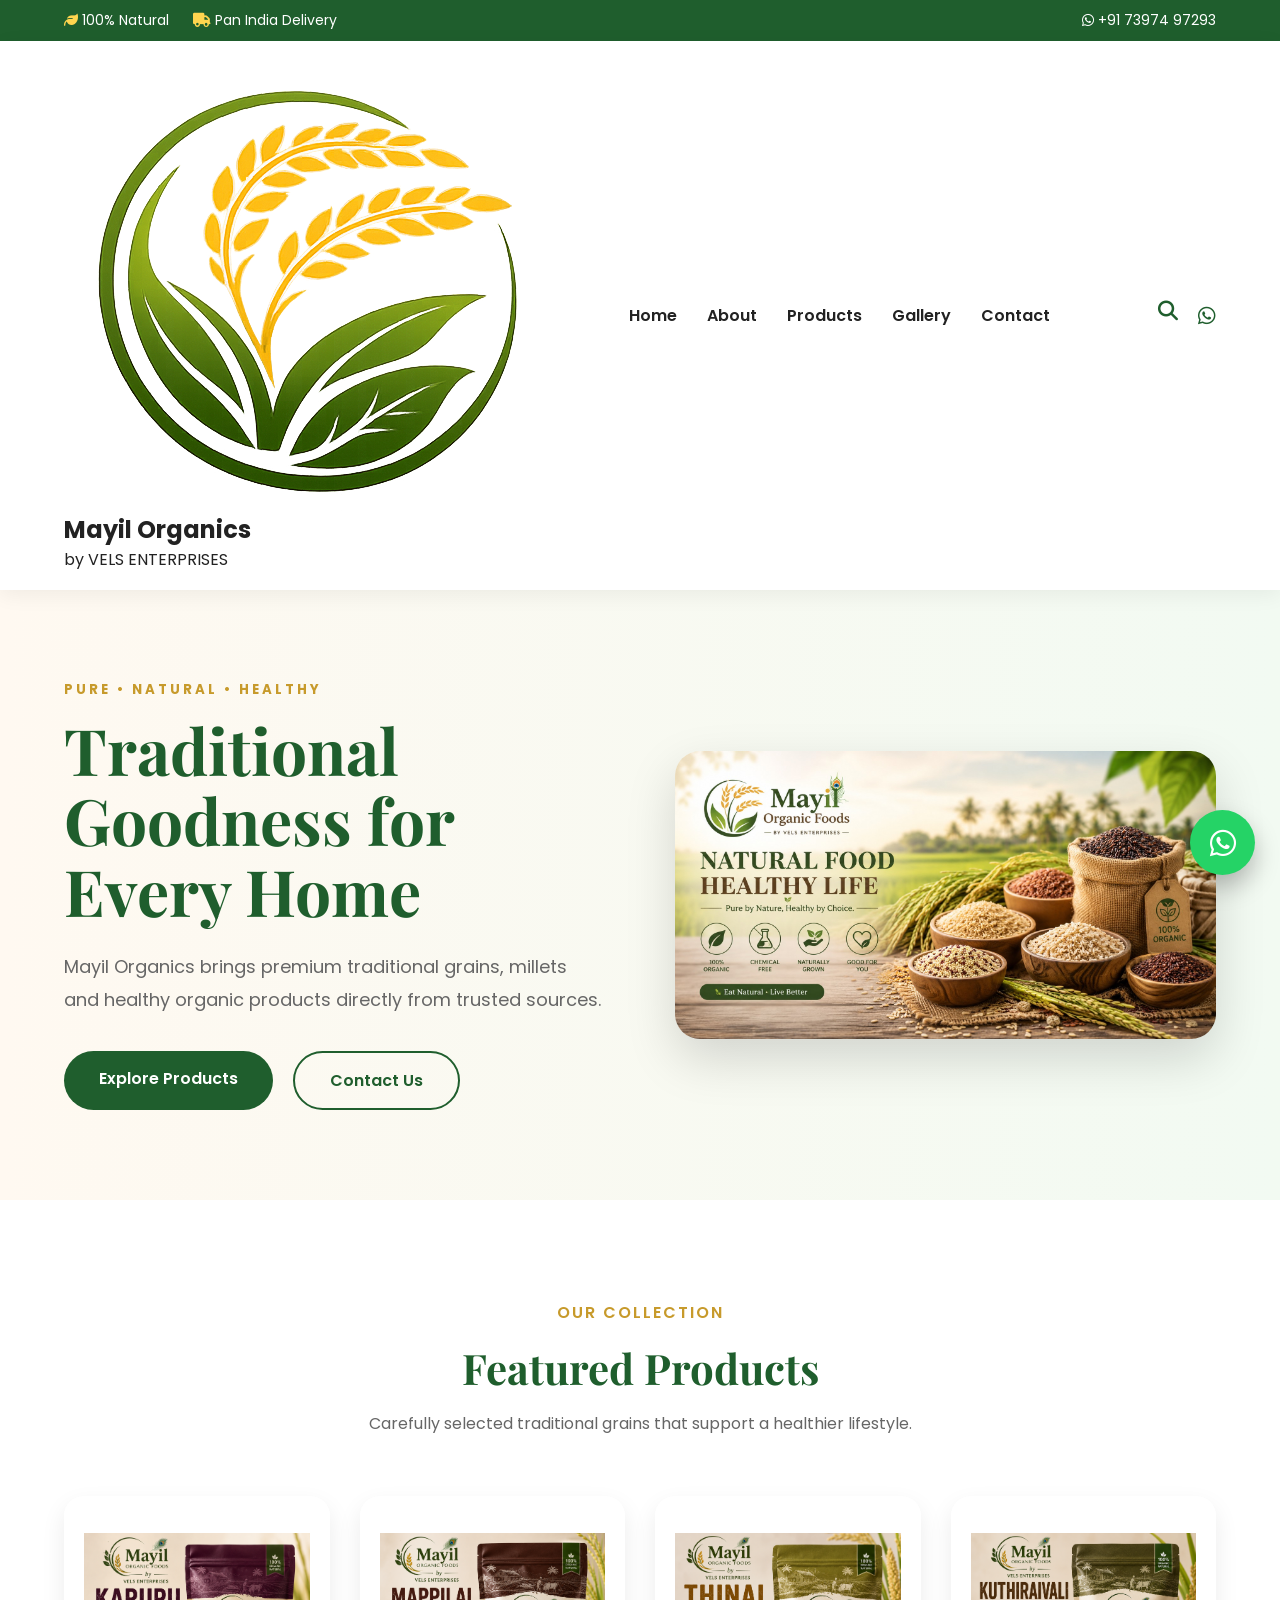
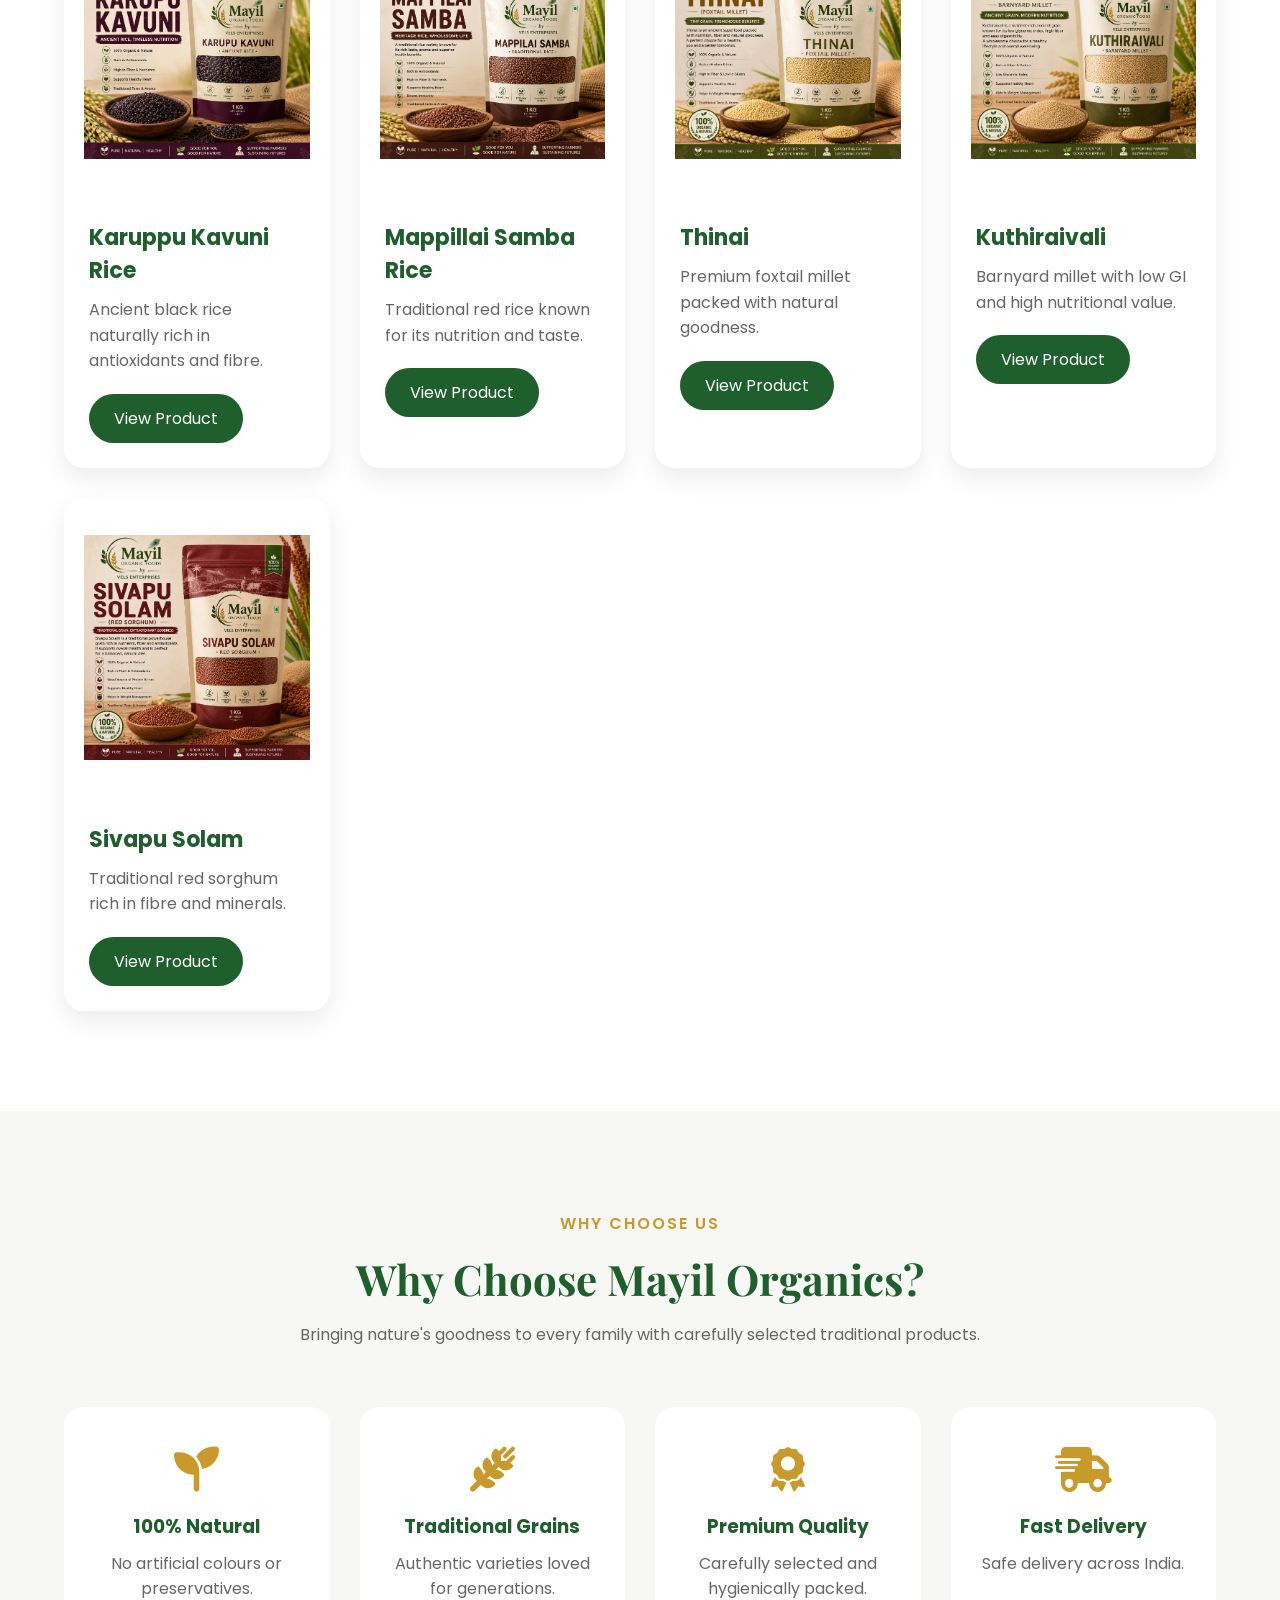
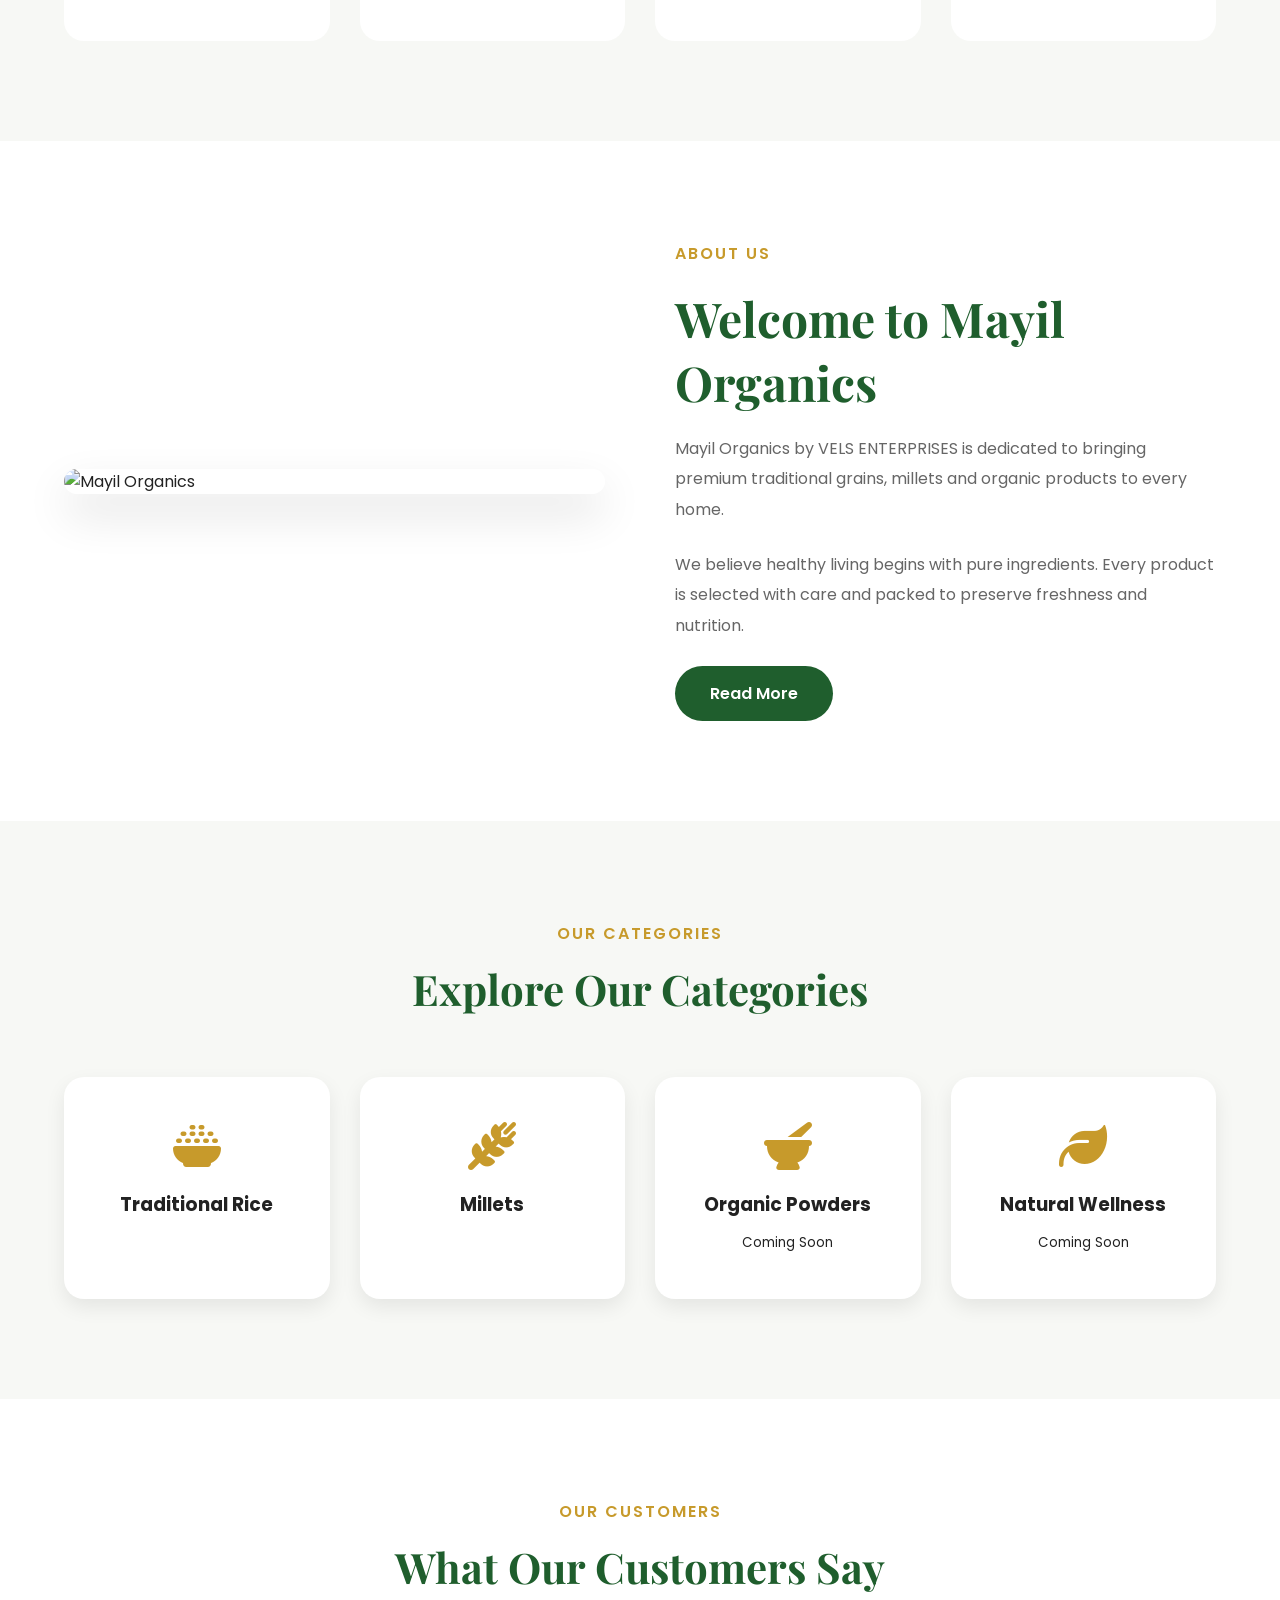
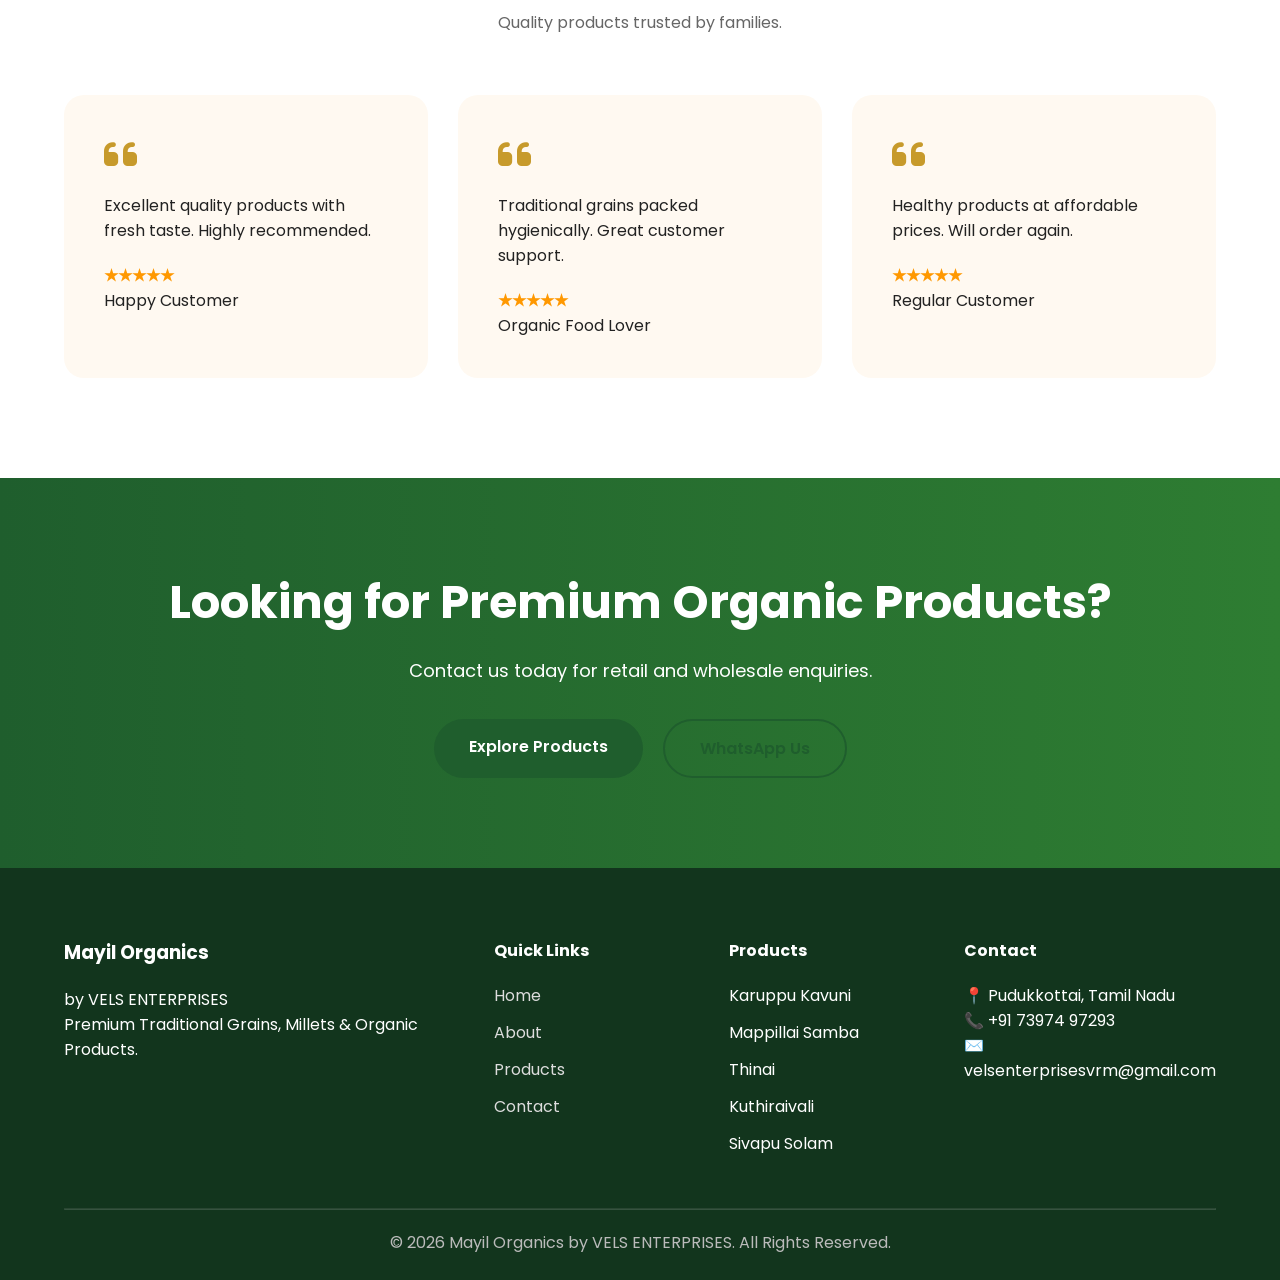
==== index.html @ 13e93714 "Add files via upload" ====
<!DOCTYPE html>
<html lang="en">

<head>

<meta charset="UTF-8">

<meta name="viewport" content="width=device-width, initial-scale=1.0">

<title>Mayil Organics | by VELS ENTERPRISES</title>

<meta name="description" content="Premium Organic Foods, Traditional Rice, Millets & Organic Powders">

<link rel="preconnect" href="https://fonts.googleapis.com">

<link rel="preconnect" href="https://fonts.gstatic.com" crossorigin>

<link href="https://fonts.googleapis.com/css2?family=Poppins:wght@300;400;500;600;700&family=Playfair+Display:wght@500;600;700&display=swap" rel="stylesheet">

<link rel="stylesheet"
href="https://cdnjs.cloudflare.com/ajax/libs/font-awesome/6.6.0/css/all.min.css">

<link rel="stylesheet"
href="css/style.css">

</head>

<body>

<!--================== TOP BAR ==================-->

<div class="top-bar">

<div class="container">

<div class="top-left">

<span><i class="fa-solid fa-leaf"></i> 100% Natural</span>

<span><i class="fa-solid fa-truck"></i> Pan India Delivery</span>

</div>

<div class="top-right">

<i class="fa-brands fa-whatsapp"></i>

+91 73974 97293

</div>

</div>

</div>

<!--================== HEADER ==================-->

<header>

<div class="container">

<nav>

<div class="Logo">

<img src="images/Logo.png" alt="Mayil Organics">

<div>

<h2>Mayil Organics</h2>

<p>by VELS ENTERPRISES</p>

</div>

</div>

<ul>

<li><a href="#">Home</a></li>

<li><a href="about.html">About</a></li>

<li><a href="products.html">Products</a></li>

<li><a href="gallery.html">Gallery</a></li>

<li><a href="contact.html">Contact</a></li>

</ul>

<div class="nav-icons">

<i class="fa-solid fa-magnifying-glass"></i>

<a href="https://wa.me/917397497293">

<i class="fa-brands fa-whatsapp"></i>

</a>

</div>

</nav>

</div>

</header>

<!--================ HERO =================-->

<section class="hero">

<div class="container hero-content">

<div class="hero-left">

<h5>PURE • NATURAL • HEALTHY</h5>

<h1>

Traditional Goodness

for Every Home

</h1>

<p>

Mayil Organics brings premium traditional grains,

millets and healthy organic products directly

from trusted sources.

</p>

<div class="hero-buttons">

<a href="products.html" class="btn">

Explore Products

</a>

<a href="contact.html"

class="btn-outline">

Contact Us

</a>

</div>

</div>

<div class="hero-right">

<img src="images/hero-banner.jpg"

alt="Organic Foods">

</div>

</div>

</section>
<!-- =========================
     FEATURED PRODUCTS
========================== -->

<section class="featured-products">

    <div class="container">

        <div class="section-title">

            <span>OUR COLLECTION</span>

            <h2>Featured Products</h2>

            <p>
                Carefully selected traditional grains that support a healthier lifestyle.
            </p>

        </div>

        <div class="product-grid">

            <!-- Product 1 -->

            <div class="product-card">

                <img src="images/products/karuppu-kavuni.png"
                     alt="Karuppu Kavuni">

                <div class="product-info">

                    <h3>Karuppu Kavuni Rice</h3>

                    <p>
                        Ancient black rice naturally rich in antioxidants and fibre.
                    </p>

                    <a href="products.html" class="product-btn">
                        View Product
                    </a>

                </div>

            </div>

            <!-- Product 2 -->

            <div class="product-card">

                <img src="images/products/mappillai-samba.png"
                     alt="Mappillai Samba">

                <div class="product-info">

                    <h3>Mappillai Samba Rice</h3>

                    <p>
                        Traditional red rice known for its nutrition and taste.
                    </p>

                    <a href="products.html" class="product-btn">
                        View Product
                    </a>

                </div>

            </div>

            <!-- Product 3 -->

            <div class="product-card">

                <img src="images/products/thinai.png"
                     alt="Thinai">

                <div class="product-info">

                    <h3>Thinai</h3>

                    <p>
                        Premium foxtail millet packed with natural goodness.
                    </p>

                    <a href="products.html" class="product-btn">
                        View Product
                    </a>

                </div>

            </div>

            <!-- Product 4 -->

            <div class="product-card">

                <img src="images/products/kuthiraivali.png"
                     alt="Kuthiraivali">

                <div class="product-info">

                    <h3>Kuthiraivali</h3>

                    <p>
                        Barnyard millet with low GI and high nutritional value.
                    </p>

                    <a href="products.html" class="product-btn">
                        View Product
                    </a>

                </div>

            </div>

            <!-- Product 5 -->

            <div class="product-card">

                <img src="images/products/sivapu-solam.png"
                     alt="Sivapu Solam">

                <div class="product-info">

                    <h3>Sivapu Solam</h3>

                    <p>
                        Traditional red sorghum rich in fibre and minerals.
                    </p>

                    <a href="products.html" class="product-btn">
                        View Product
                    </a>

                </div>

            </div>

        </div>

    </div>

</section>
<!-- =========================
     WHY CHOOSE US
========================== -->

<section class="why-us">

    <div class="container">

        <div class="section-title">

            <span>WHY CHOOSE US</span>

            <h2>Why Choose Mayil Organics?</h2>

            <p>
                Bringing nature's goodness to every family with carefully selected traditional products.
            </p>

        </div>

        <div class="features-grid">

            <div class="feature-box">
                <i class="fa-solid fa-seedling"></i>
                <h3>100% Natural</h3>
                <p>No artificial colours or preservatives.</p>
            </div>

            <div class="feature-box">
                <i class="fa-solid fa-wheat-awn"></i>
                <h3>Traditional Grains</h3>
                <p>Authentic varieties loved for generations.</p>
            </div>

            <div class="feature-box">
                <i class="fa-solid fa-award"></i>
                <h3>Premium Quality</h3>
                <p>Carefully selected and hygienically packed.</p>
            </div>

            <div class="feature-box">
                <i class="fa-solid fa-truck-fast"></i>
                <h3>Fast Delivery</h3>
                <p>Safe delivery across India.</p>
            </div>

        </div>

    </div>

</section>

<!-- =========================
        ABOUT US
========================== -->

<section class="about-home">

    <div class="container">

        <div class="about-grid">

            <div class="about-image">

                <img src="images/about.jpg" alt="Mayil Organics">

            </div>

            <div class="about-content">

                <span>ABOUT US</span>

                <h2>Welcome to Mayil Organics</h2>

                <p>

                    Mayil Organics by VELS ENTERPRISES is dedicated to bringing
                    premium traditional grains, millets and organic products to
                    every home.

                </p>

                <p>

                    We believe healthy living begins with pure ingredients.
                    Every product is selected with care and packed to preserve
                    freshness and nutrition.

                </p>

                <a href="about.html" class="btn">

                    Read More

                </a>

            </div>

        </div>

    </div>

</section>

<!-- =========================
      PRODUCT CATEGORIES
========================== -->

<section class="categories">

    <div class="container">

        <div class="section-title">

            <span>OUR CATEGORIES</span>

            <h2>Explore Our Categories</h2>

        </div>

        <div class="category-grid">

            <div class="category-card">

                <i class="fa-solid fa-bowl-rice"></i>

                <h3>Traditional Rice</h3>

            </div>

            <div class="category-card">

                <i class="fa-solid fa-wheat-awn"></i>

                <h3>Millets</h3>

            </div>

            <div class="category-card">

                <i class="fa-solid fa-mortar-pestle"></i>

                <h3>Organic Powders</h3>

                <small>Coming Soon</small>

            </div>

            <div class="category-card">

                <i class="fa-solid fa-leaf"></i>

                <h3>Natural Wellness</h3>

                <small>Coming Soon</small>

            </div>

        </div>

    </div>

</section>
<!-- =========================
     TESTIMONIALS
========================== -->

<section class="testimonials">

    <div class="container">

        <div class="section-title">

            <span>OUR CUSTOMERS</span>

            <h2>What Our Customers Say</h2>

            <p>Quality products trusted by families.</p>

        </div>

        <div class="testimonial-grid">

            <div class="testimonial-card">

                <i class="fa-solid fa-quote-left"></i>

                <p>
                    Excellent quality products with fresh taste.
                    Highly recommended.
                </p>

                <h4>★★★★★</h4>

                <span>Happy Customer</span>

            </div>

            <div class="testimonial-card">

                <i class="fa-solid fa-quote-left"></i>

                <p>
                    Traditional grains packed hygienically.
                    Great customer support.
                </p>

                <h4>★★★★★</h4>

                <span>Organic Food Lover</span>

            </div>

            <div class="testimonial-card">

                <i class="fa-solid fa-quote-left"></i>

                <p>
                    Healthy products at affordable prices.
                    Will order again.
                </p>

                <h4>★★★★★</h4>

                <span>Regular Customer</span>

            </div>

        </div>

    </div>

</section>

<!-- =========================
      CONTACT CTA
========================== -->

<section class="contact-cta">

    <div class="container">

        <h2>Looking for Premium Organic Products?</h2>

        <p>

            Contact us today for retail and wholesale enquiries.

        </p>

        <div class="cta-buttons">

            <a href="products.html" class="btn">

                Explore Products

            </a>

            <a href="https://wa.me/917397497293"

               class="btn-outline">

                WhatsApp Us

            </a>

        </div>

    </div>

</section>

<!-- Floating WhatsApp -->

<a href="https://wa.me/917397497293"

class="floating-whatsapp"

target="_blank">

<i class="fa-brands fa-whatsapp"></i>

</a>

<!-- =========================
        FOOTER
========================== -->

<footer>

<div class="container">

<div class="footer-grid">

<div>

<h3>Mayil Organics</h3>

<p>

by VELS ENTERPRISES

</p>

<p>

Premium Traditional Grains,

Millets & Organic Products.

</p>

</div>

<div>

<h4>Quick Links</h4>

<ul>

<li><a href="#">Home</a></li>

<li><a href="about.html">About</a></li>

<li><a href="products.html">Products</a></li>

<li><a href="contact.html">Contact</a></li>

</ul>

</div>

<div>

<h4>Products</h4>

<ul>

<li>Karuppu Kavuni</li>

<li>Mappillai Samba</li>

<li>Thinai</li>

<li>Kuthiraivali</li>

<li>Sivapu Solam</li>

</ul>

</div>

<div>

<h4>Contact</h4>

<p>

📍 Pudukkottai, Tamil Nadu

</p>

<p>

📞 +91 73974 97293

</p>

<p>

✉️ velsenterprisesvrm@gmail.com

</p>

</div>

</div>

<hr>

<p class="copyright">

© 2026 Mayil Organics by VELS ENTERPRISES.

All Rights Reserved.

</p>

</div>

</footer>

<script src="js/script.js"></script>

</body>

</html>
---- css/style.css ----
/* ==========================================
   MAYIL ORGANICS
   by VELS ENTERPRISES
========================================== */

@import url('https://fonts.googleapis.com/css2?family=Poppins:wght@300;400;500;600;700&family=Playfair+Display:wght@600;700&display=swap');

:root{

    --primary:#1F5E2D;
    --secondary:#2E7D32;
    --gold:#C79A2B;
    --cream:#FFF9F1;
    --white:#ffffff;
    --black:#222;
    --gray:#666;
    --light:#F7F8F5;

}

*{
    margin:0;
    padding:0;
    box-sizing:border-box;
}

html{
    scroll-behavior:smooth;
}

body{

    font-family:'Poppins',sans-serif;

    background:var(--cream);

    color:var(--black);

    overflow-x:hidden;

}

a{

    text-decoration:none;

    color:inherit;

}

img{

    width:100%;

    display:block;

}

.container{

    width:90%;

    max-width:1280px;

    margin:auto;

}

/* ==========================
      TOP BAR
========================== */

.top-bar{

    background:var(--primary);

    color:white;

    padding:10px 0;

    font-size:14px;

}

.top-bar .container{

    display:flex;

    justify-content:space-between;

    align-items:center;

}

.top-left span{

    margin-right:20px;

}

.top-left i{

    color:#ffd54f;

}

/* ==========================
      HEADER
========================== */

header{

    background:white;

    box-shadow:0 5px 20px rgba(0,0,0,.06);

    position:sticky;

    top:0;

    z-index:999;

}

nav{

    display:flex;

    justify-content:space-between;

    align-items:center;

    padding:18px 0;

}

.logo{

    display:flex;

    align-items:center;

    gap:15px;

}

.logo img{

    width:70px;

}

.logo h2{

    font-family:'Playfair Display',serif;

    color:var(--primary);

    font-size:28px;

}

.logo p{

    font-size:13px;

    color:var(--gray);

}

nav ul{

    display:flex;

    list-style:none;

    gap:30px;

}

nav ul li{

    font-weight:600;

}

nav ul li a{

    transition:.3s;

}

nav ul li a:hover{

    color:var(--primary);

}

.nav-icons{

    display:flex;

    gap:20px;

    font-size:20px;

    color:var(--primary);

}

/* ==========================
       HERO
========================== */

.hero{

    padding:90px 0;

    background:linear-gradient(90deg,#FFF9F1 0%,#F2FAF2 100%);

}

.hero-content{

    display:grid;

    grid-template-columns:1fr 1fr;

    align-items:center;

    gap:70px;

}

.hero h5{

    color:var(--gold);

    letter-spacing:3px;

    margin-bottom:15px;

}

.hero h1{

    font-family:'Playfair Display',serif;

    font-size:64px;

    line-height:1.1;

    color:var(--primary);

    margin-bottom:25px;

}

.hero p{

    color:#666;

    line-height:1.8;

    margin-bottom:35px;

    font-size:18px;

}

.hero img{

    border-radius:25px;

    box-shadow:0 20px 50px rgba(0,0,0,.15);

}

.hero-buttons{

    display:flex;

    gap:20px;

}

/* ==========================
      BUTTONS
========================== */

.btn{

    display:inline-block;

    background:var(--primary);

    color:white;

    padding:15px 35px;

    border-radius:50px;

    font-weight:600;

    transition:.4s;

}

.btn:hover{

    background:var(--gold);

    transform:translateY(-3px);

}

.btn-outline{

    display:inline-block;

    border:2px solid var(--primary);

    color:var(--primary);

    padding:15px 35px;

    border-radius:50px;

    font-weight:600;

    transition:.4s;

}

.btn-outline:hover{

    background:var(--primary);

    color:white;

}

/* ==========================
      SECTION TITLE
========================== */

.section-title{

    text-align:center;

    margin-bottom:60px;

}

.section-title span{

    color:var(--gold);

    font-weight:600;

    letter-spacing:2px;

    text-transform:uppercase;

}

.section-title h2{

    font-family:'Playfair Display',serif;

    font-size:42px;

    color:var(--primary);

    margin:15px 0;

}

.section-title p{

    color:var(--gray);

    max-width:700px;

    margin:auto;

}

/* ==========================
      FEATURED PRODUCTS
========================== */

.featured-products{

    padding:100px 0;

    background:white;

}

.product-grid{

    display:grid;

    grid-template-columns:repeat(auto-fit,minmax(250px,1fr));

    gap:30px;

}

.product-card{

    background:white;

    border-radius:20px;

    overflow:hidden;

    box-shadow:0 10px 25px rgba(0,0,0,.08);

    transition:.4s;

}

.product-card:hover{

    transform:translateY(-10px);

    box-shadow:0 25px 40px rgba(0,0,0,.15);

}

.product-card img{

    height:300px;

    object-fit:contain;

    background:#fff;

    padding:20px;

}

.product-info{

    padding:25px;

}

.product-info h3{

    color:var(--primary);

    margin-bottom:10px;

    font-size:22px;

}

.product-info p{

    color:var(--gray);

    line-height:1.6;

    margin-bottom:20px;

}

.product-btn{

    display:inline-block;

    padding:12px 25px;

    border-radius:30px;

    background:var(--primary);

    color:white;

    transition:.3s;

}

.product-btn:hover{

    background:var(--gold);

}

/* ==========================
      WHY CHOOSE US
========================== */

.why-us{

    padding:100px 0;

    background:var(--light);

}

.features-grid{

    display:grid;

    grid-template-columns:repeat(4,1fr);

    gap:30px;

}

.feature-box{

    background:white;

    padding:40px 25px;

    border-radius:20px;

    text-align:center;

    transition:.4s;

}

.feature-box:hover{

    transform:translateY(-8px);

}

.feature-box i{

    font-size:45px;

    color:var(--gold);

    margin-bottom:20px;

}

.feature-box h3{

    color:var(--primary);

    margin-bottom:10px;

}

.feature-box p{

    color:var(--gray);

}

/* ==========================
      ABOUT SECTION
========================== */

.about-home{
    padding:100px 0;
    background:#fff;
}

.about-grid{
    display:grid;
    grid-template-columns:1fr 1fr;
    gap:70px;
    align-items:center;
}

.about-image img{
    border-radius:25px;
    box-shadow:0 20px 45px rgba(0,0,0,.12);
}

.about-content span{
    color:var(--gold);
    font-weight:600;
    letter-spacing:2px;
}

.about-content h2{
    font-family:'Playfair Display',serif;
    color:var(--primary);
    font-size:48px;
    margin:20px 0;
}

.about-content p{
    color:var(--gray);
    line-height:1.9;
    margin-bottom:25px;
}

/* ==========================
      CATEGORIES
========================== */

.categories{
    padding:100px 0;
    background:var(--light);
}

.category-grid{
    display:grid;
    grid-template-columns:repeat(4,1fr);
    gap:30px;
}

.category-card{
    background:#fff;
    text-align:center;
    padding:45px 25px;
    border-radius:20px;
    transition:.4s;
    box-shadow:0 8px 20px rgba(0,0,0,.08);
}

.category-card:hover{
    transform:translateY(-10px);
    background:var(--primary);
    color:#fff;
}

.category-card i{
    font-size:48px;
    color:var(--gold);
    margin-bottom:20px;
}

.category-card:hover i{
    color:#fff;
}

.category-card h3{
    margin-bottom:10px;
}

/* ==========================
      TESTIMONIALS
========================== */

.testimonials{
    padding:100px 0;
    background:#fff;
}

.testimonial-grid{
    display:grid;
    grid-template-columns:repeat(3,1fr);
    gap:30px;
}

.testimonial-card{
    background:var(--cream);
    padding:40px;
    border-radius:20px;
    transition:.4s;
}

.testimonial-card:hover{
    transform:translateY(-8px);
}

.testimonial-card i{
    font-size:38px;
    color:var(--gold);
    margin-bottom:20px;
}

.testimonial-card h4{
    color:#ff9800;
    margin-top:20px;
}

/* ==========================
      CONTACT CTA
========================== */

.contact-cta{
    padding:90px 0;
    background:linear-gradient(90deg,var(--primary),var(--secondary));
    text-align:center;
    color:#fff;
}

.contact-cta h2{
    font-size:46px;
    margin-bottom:20px;
}

.contact-cta p{
    margin-bottom:35px;
    font-size:18px;
}

.cta-buttons{
    display:flex;
    justify-content:center;
    gap:20px;
}

/* ==========================
      FOOTER
========================== */

footer{
    background:#12351d;
    color:#fff;
    padding:70px 0 25px;
}

.footer-grid{
    display:grid;
    grid-template-columns:2fr 1fr 1fr 1fr;
    gap:40px;
}

.footer-grid h3,
.footer-grid h4{
    margin-bottom:20px;
}

.footer-grid ul{
    list-style:none;
}

.footer-grid ul li{
    margin-bottom:12px;
}

.footer-grid a{
    color:#ddd;
    transition:.3s;
}

.footer-grid a:hover{
    color:#fff;
}

footer hr{
    margin:40px 0 20px;
    border-color:rgba(255,255,255,.15);
}

.copyright{
    text-align:center;
    color:#bbb;
}

/* ==========================
      WHATSAPP
========================== */

.floating-whatsapp{
    position:fixed;
    right:25px;
    bottom:25px;
    width:65px;
    height:65px;
    background:#25D366;
    color:#fff;
    border-radius:50%;
    display:flex;
    align-items:center;
    justify-content:center;
    font-size:30px;
    box-shadow:0 12px 25px rgba(0,0,0,.25);
    z-index:999;
    transition:.3s;
}

.floating-whatsapp:hover{
    transform:scale(1.1);
}

/* ==========================
      RESPONSIVE
========================== */

@media(max-width:992px){

.hero-content,
.about-grid{
    grid-template-columns:1fr;
    text-align:center;
}

.features-grid,
.category-grid,
.testimonial-grid,
.footer-grid{
    grid-template-columns:1fr 1fr;
}

.hero h1{
    font-size:48px;
}

nav ul{
    display:none;
}

}

@media(max-width:768px){

.features-grid,
.category-grid,
.testimonial-grid,
.footer-grid{
    grid-template-columns:1fr;
}

.hero{
    padding:60px 0;
}

.hero h1{
    font-size:36px;
}

.section-title h2{
    font-size:32px;
}

.about-content h2{
    font-size:34px;
}

.contact-cta h2{
    font-size:32px;
}

.cta-buttons,
.hero-buttons{
    flex-direction:column;
}

.btn,
.btn-outline{
    width:100%;
    text-align:center;
}

}
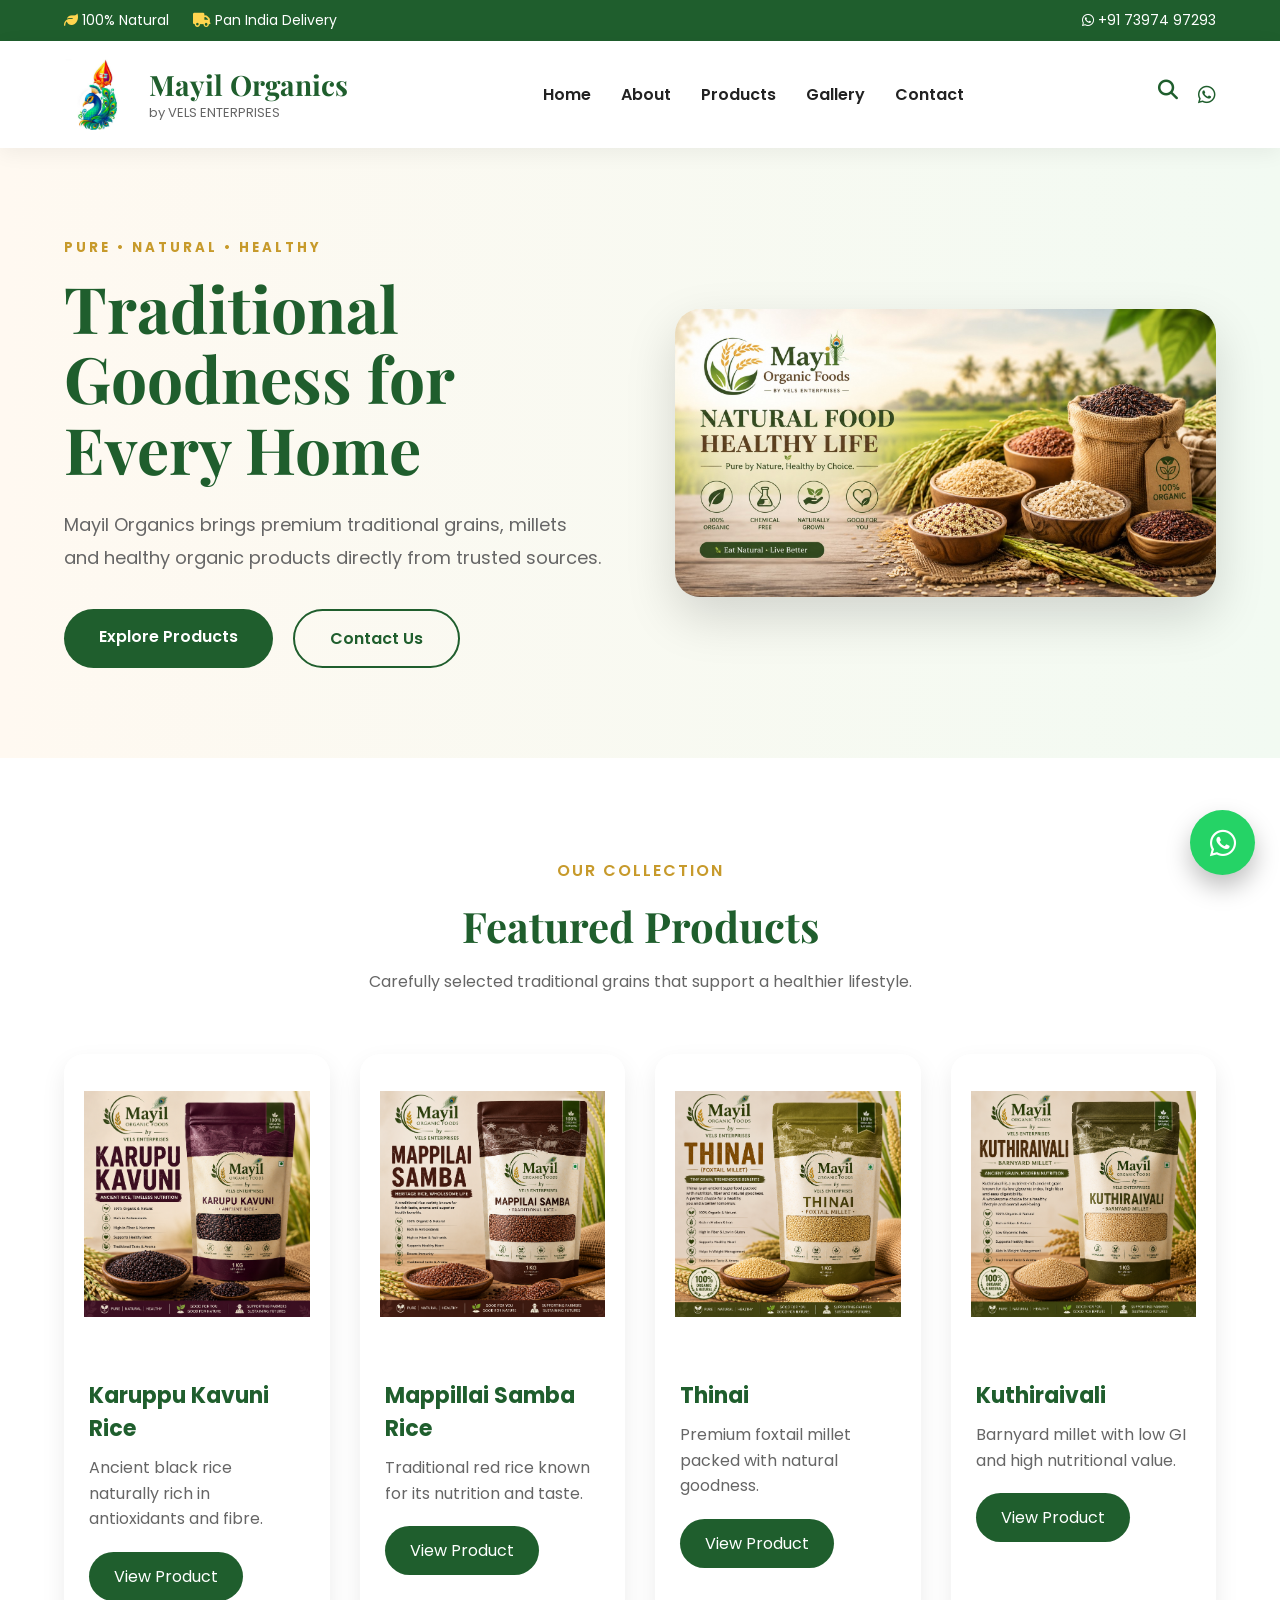
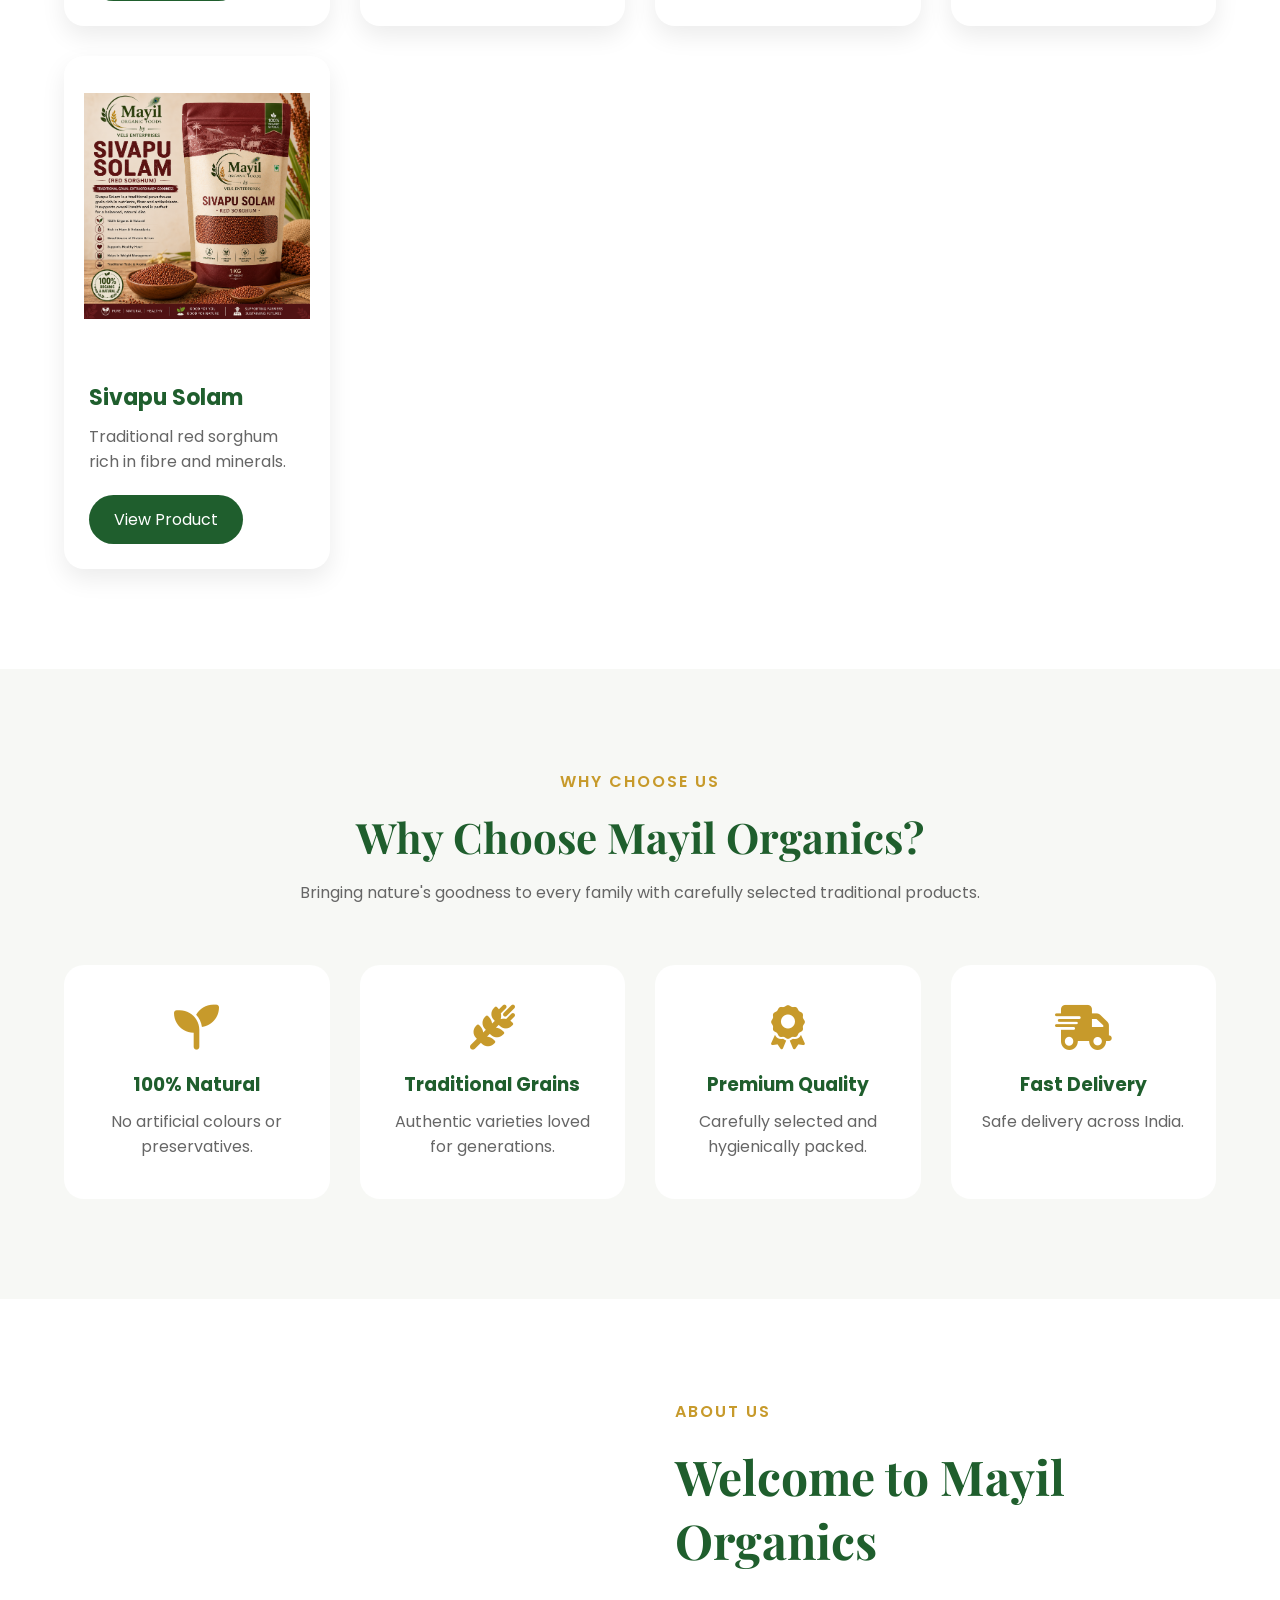
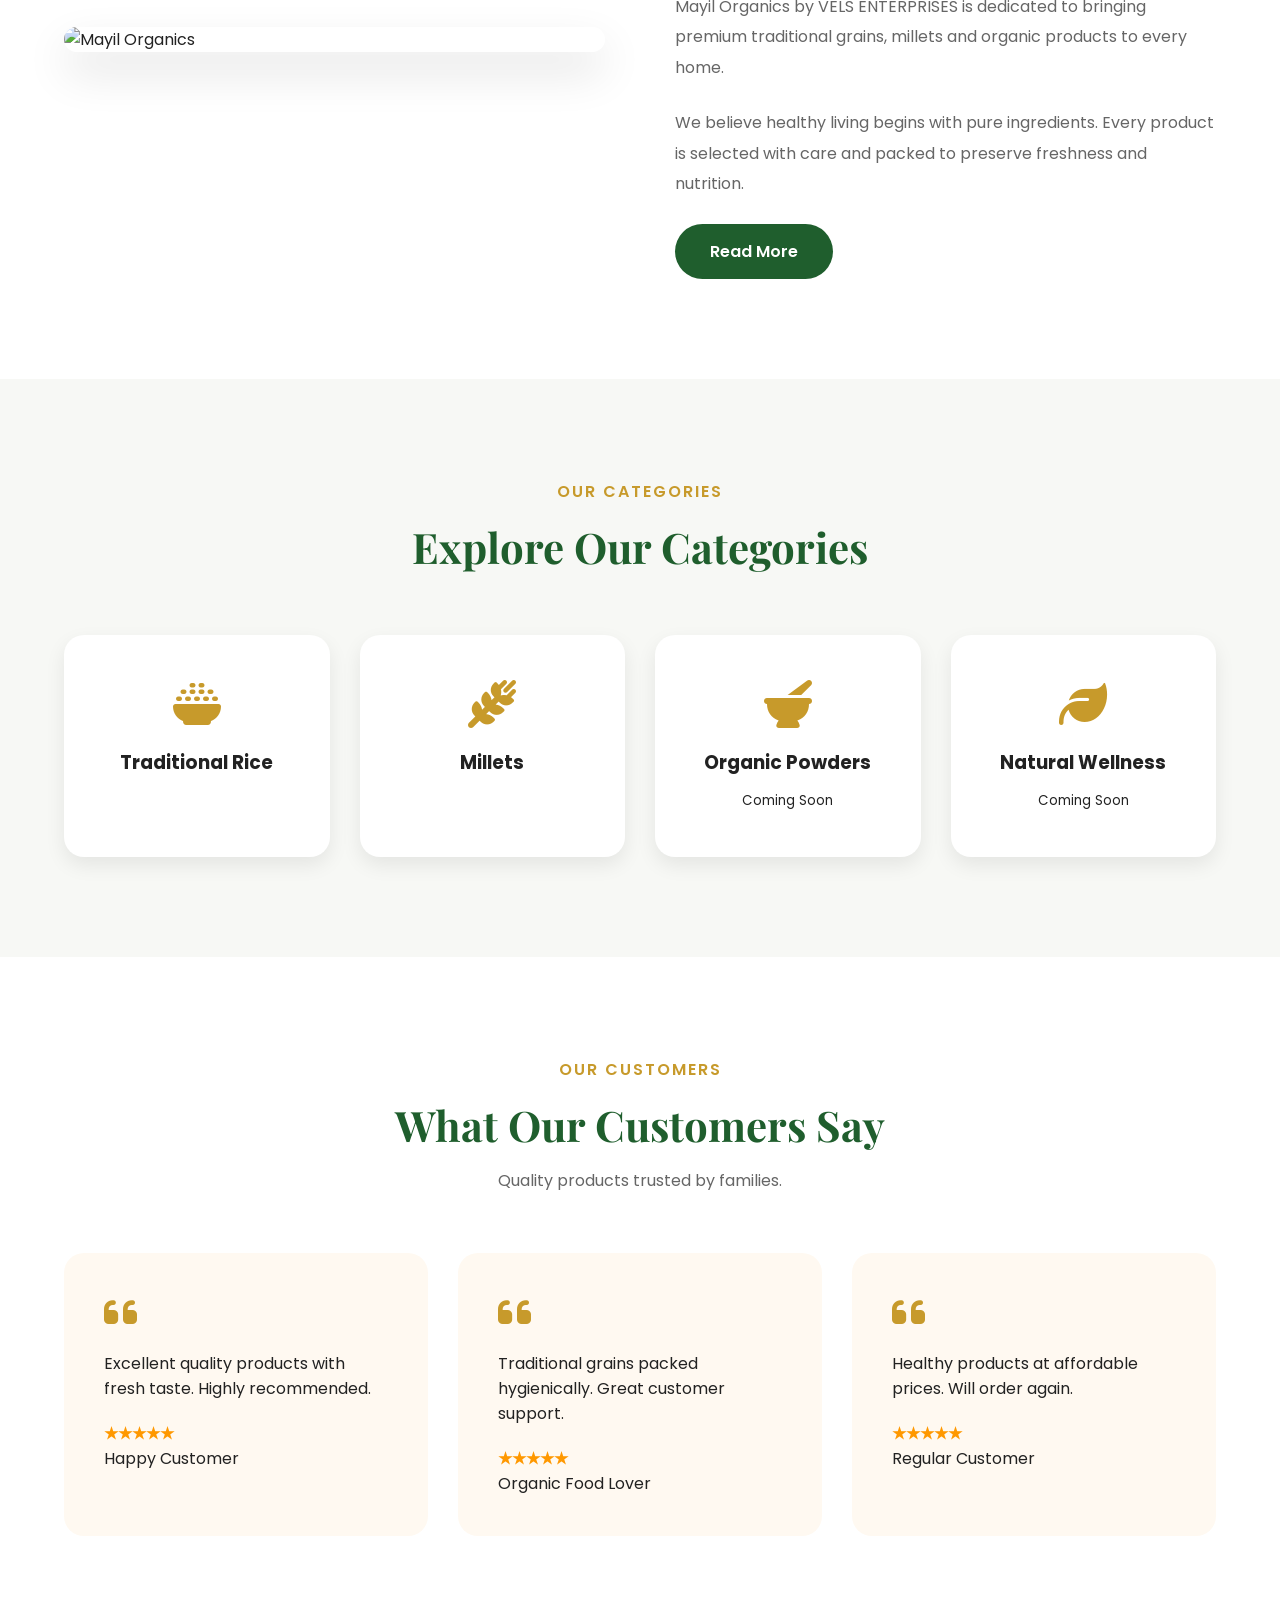
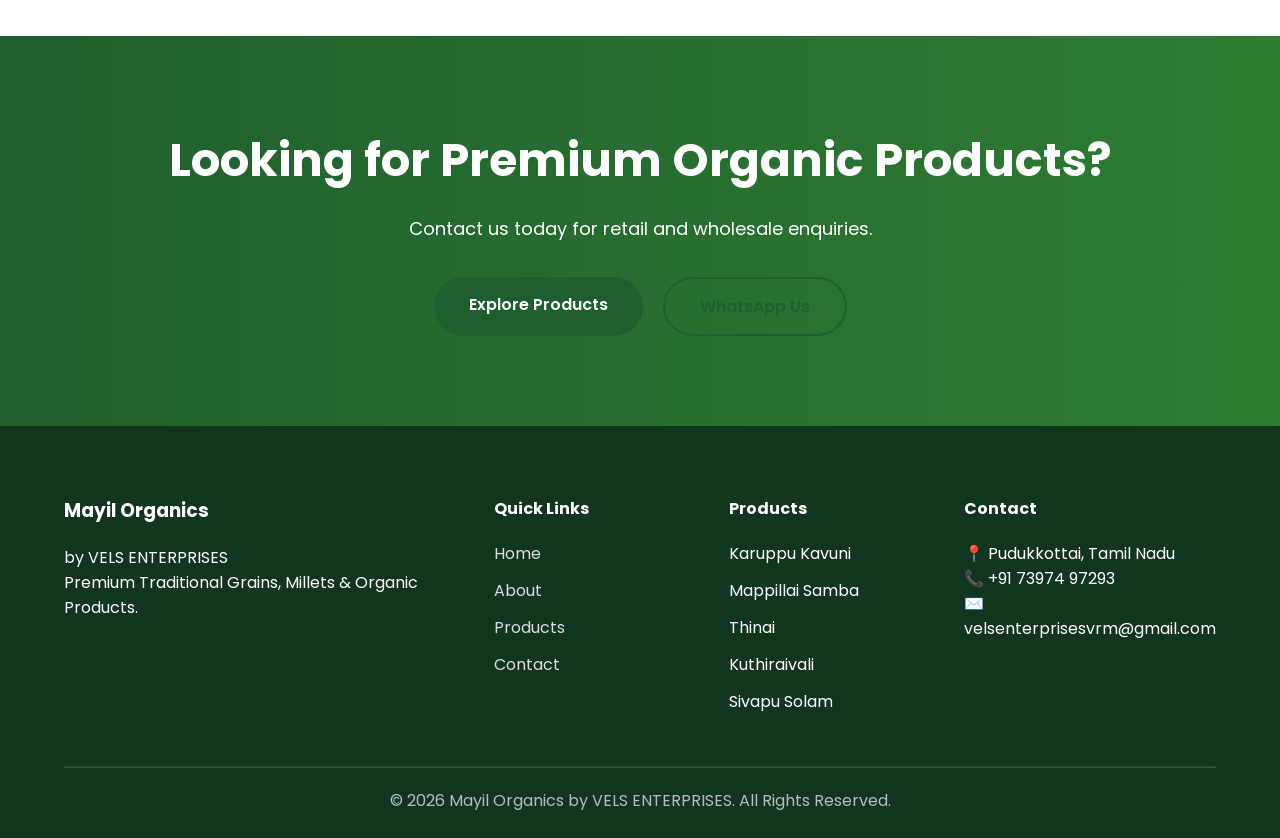
==== commit a85524be: "Add files via upload" ====
--- a/index.html
+++ b/index.html
@@ -61,9 +61,9 @@
 
 <nav>
 
-<div class="Logo">
-
-<img src="images/Logo.png" alt="Mayil Organics">
+<div class="logo">
+
+<img src="images/logo.png" alt="Mayil Organics">
 
 <div>
 
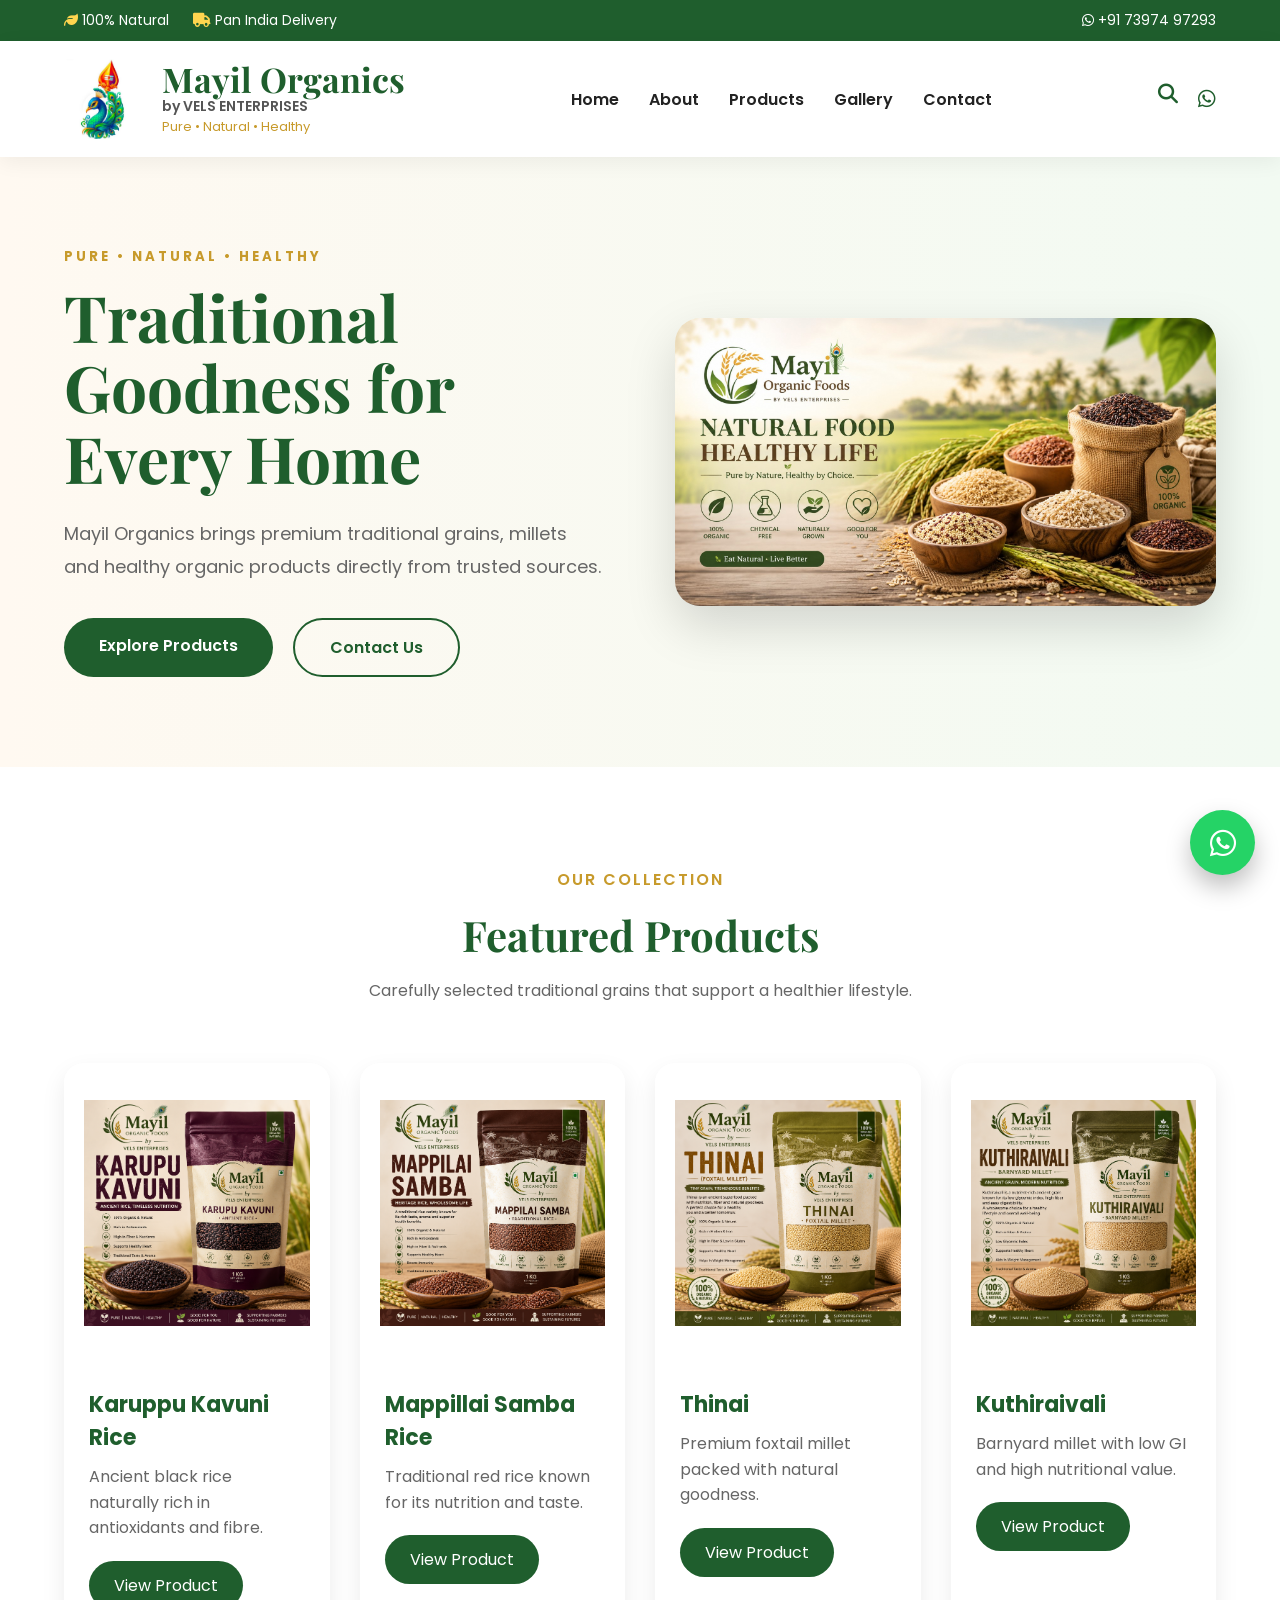
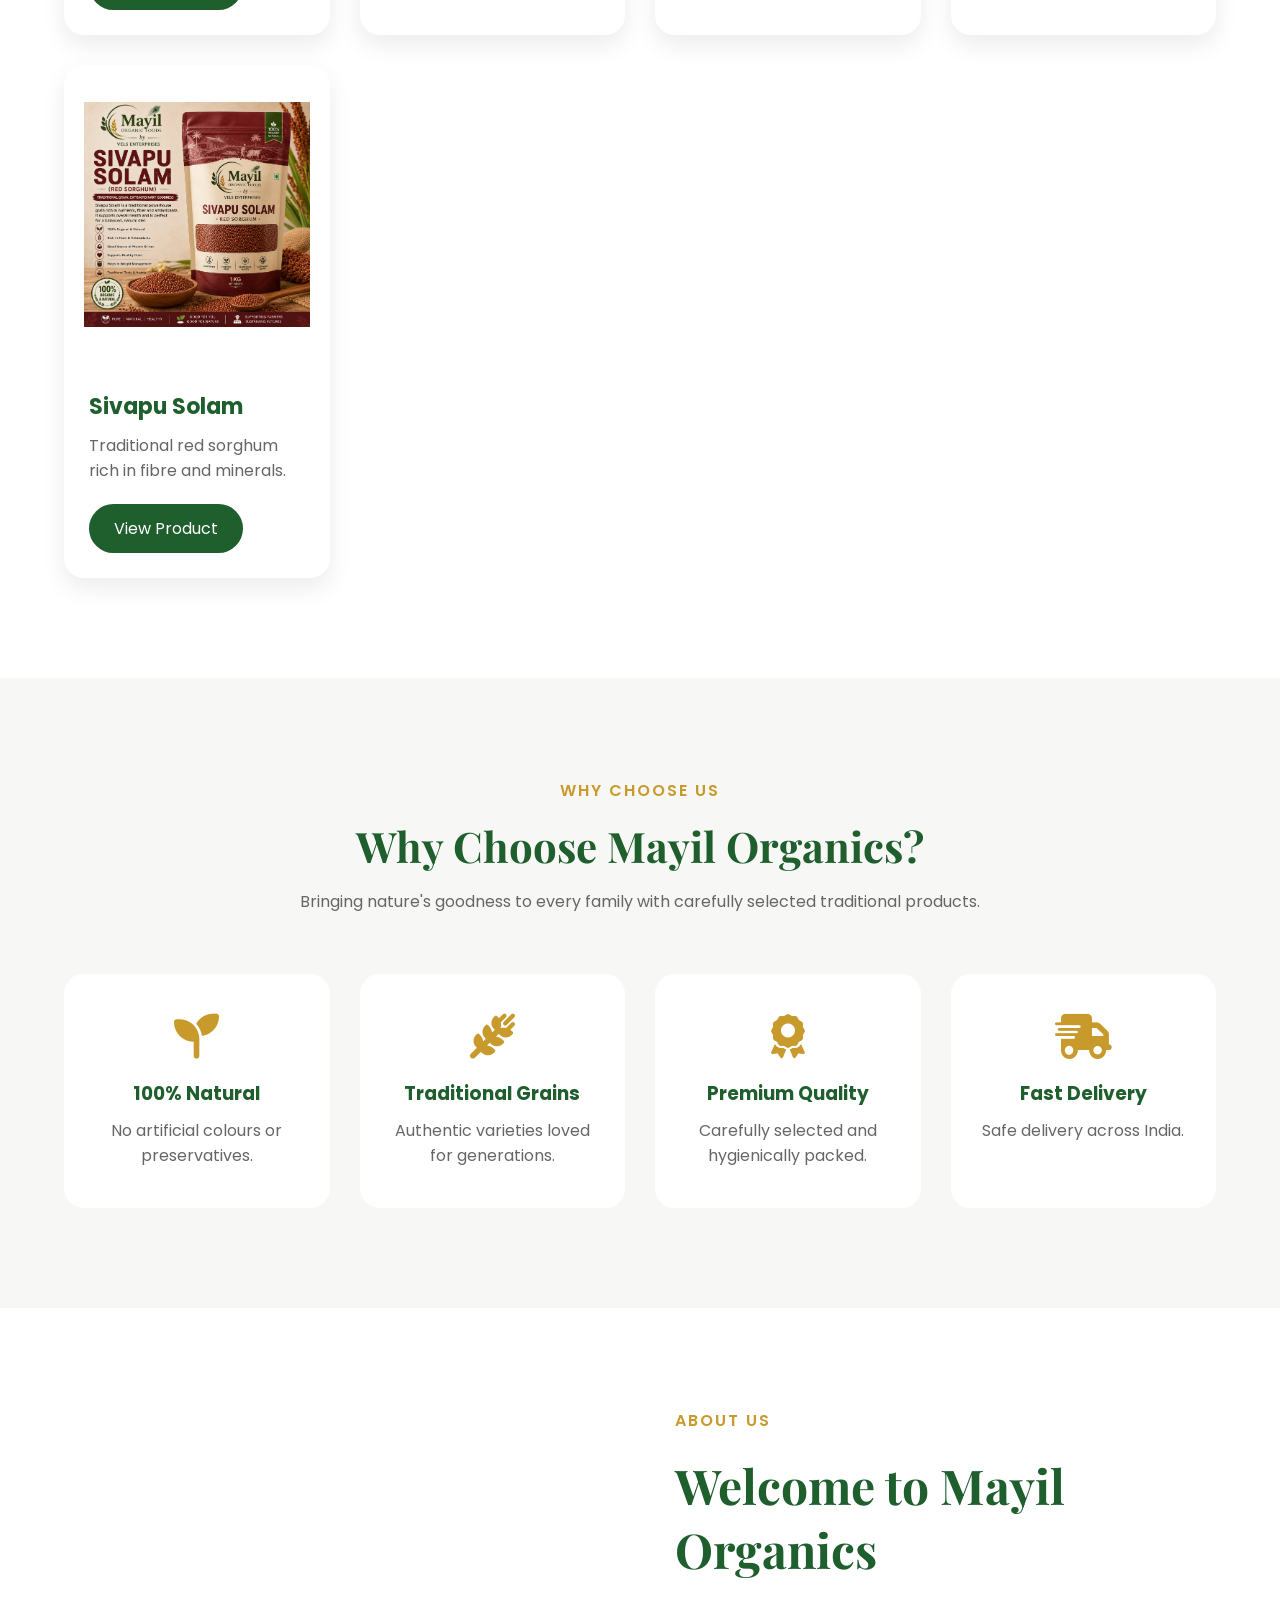
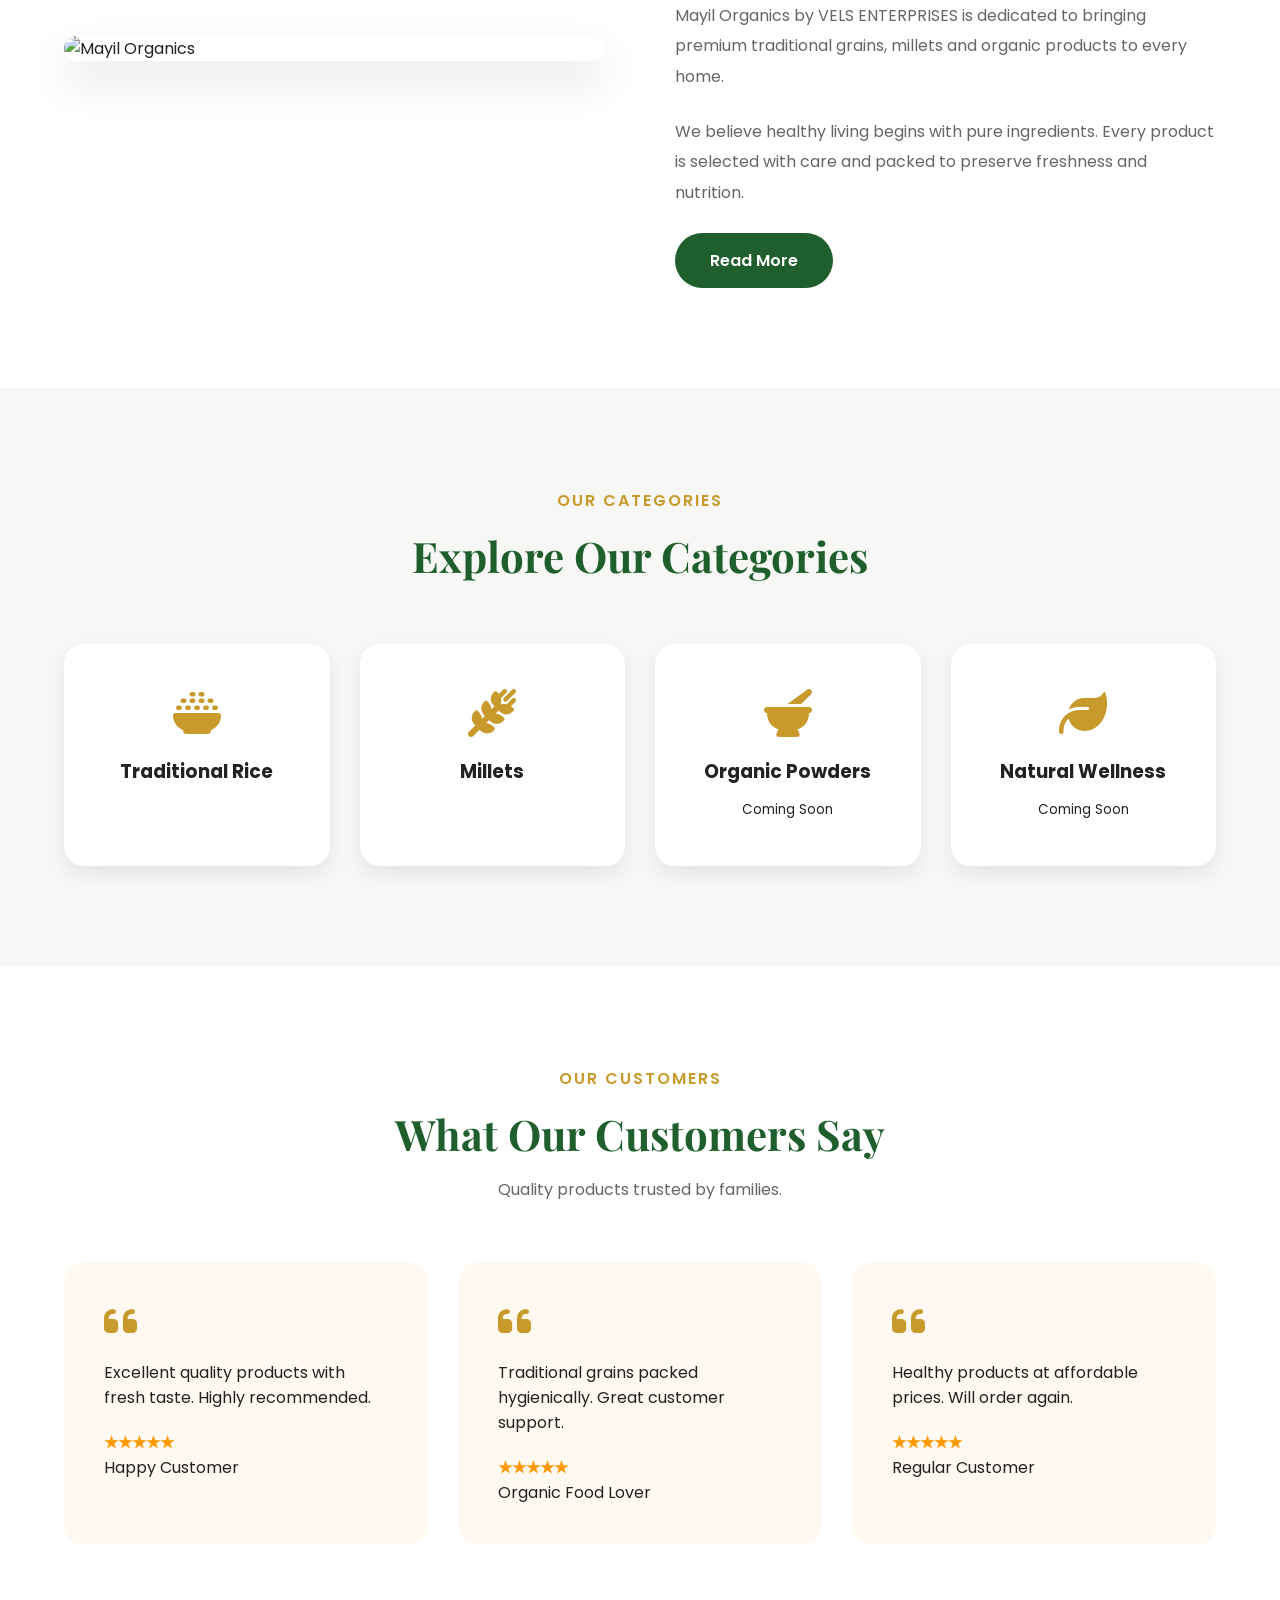
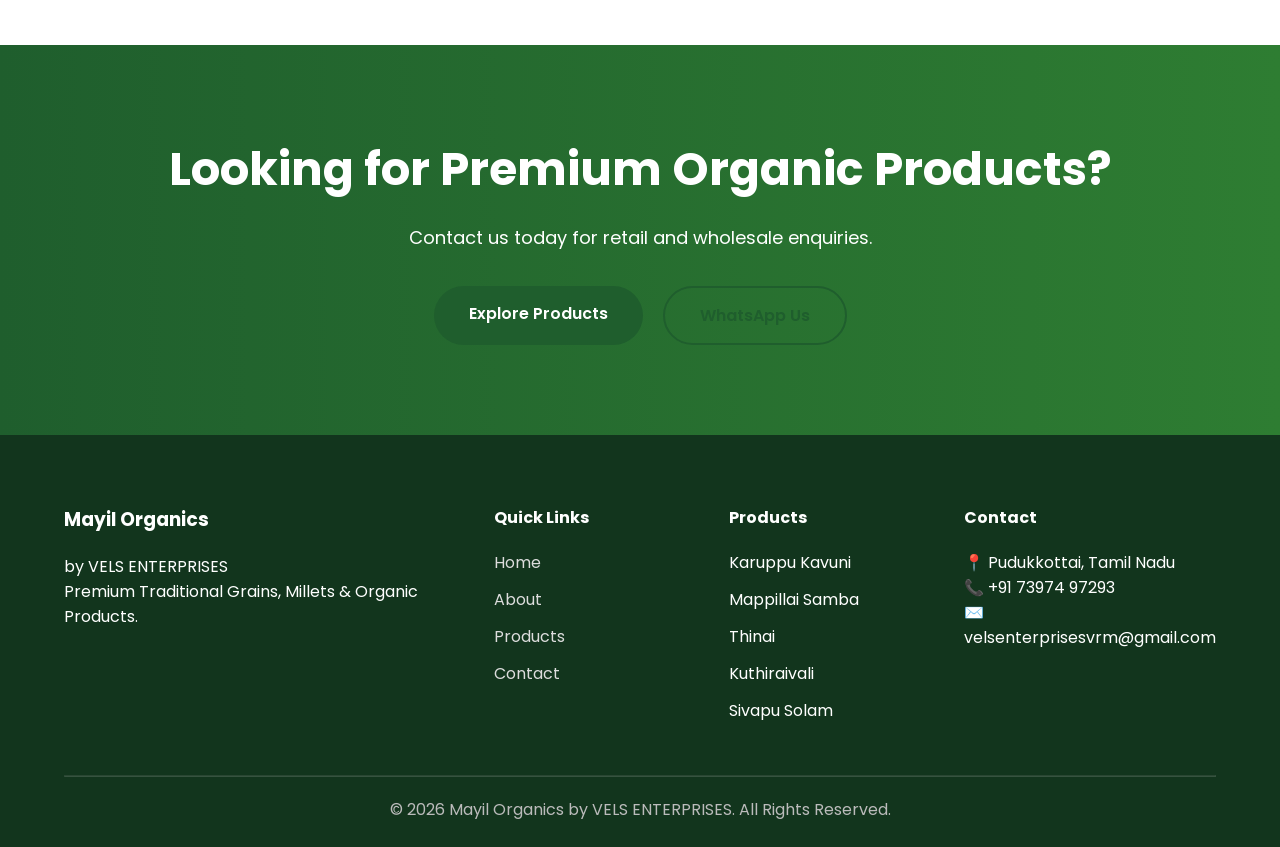
==== commit da008bc0: "Add files via upload" ====
--- a/index.html
+++ b/index.html
@@ -63,15 +63,17 @@
 
 <div class="logo">
 
-<img src="images/logo.png" alt="Mayil Organics">
-
-<div>
-
-<h2>Mayil Organics</h2>
-
-<p>by VELS ENTERPRISES</p>
-
-</div>
+    <img src="images/logo.png" alt="Mayil Organics Logo">
+
+    <div class="logo-text">
+
+        <h2>Mayil Organics</h2>
+
+        <span>by VELS ENTERPRISES</span>
+
+        <small>Pure • Natural • Healthy</small>
+
+    </div>
 
 </div>
 
--- a/css/style.css
+++ b/css/style.css
@@ -109,17 +109,11 @@
 ========================== */
 
 header{
-
-    background:white;
-
-    box-shadow:0 5px 20px rgba(0,0,0,.06);
-
     position:sticky;
-
     top:0;
-
     z-index:999;
-
+    background:#ffffff;
+    box-shadow:0 8px 25px rgba(0,0,0,.08);
 }
 
 nav{
@@ -135,37 +129,39 @@
 }
 
 .logo{
-
     display:flex;
-
     align-items:center;
-
-    gap:15px;
-
+    gap:18px;
 }
 
 .logo img{
-
-    width:70px;
-
-}
-
-.logo h2{
-
+    width:80px;
+    height:80px;
+    object-fit:contain;
+}
+
+.logo-text{
+    display:flex;
+    flex-direction:column;
+}
+
+.logo-text h2{
     font-family:'Playfair Display',serif;
-
-    color:var(--primary);
-
-    font-size:28px;
-
-}
-
-.logo p{
-
+    color:#1F5E2D;
+    font-size:34px;
+    margin:0;
+    line-height:1;
+}
+
+.logo-text span{
+    font-size:14px;
+    color:#555;
+    font-weight:600;
+}
+
+.logo-text small{
+    color:#C79A2B;
     font-size:13px;
-
-    color:var(--gray);
-
 }
 
 nav ul{
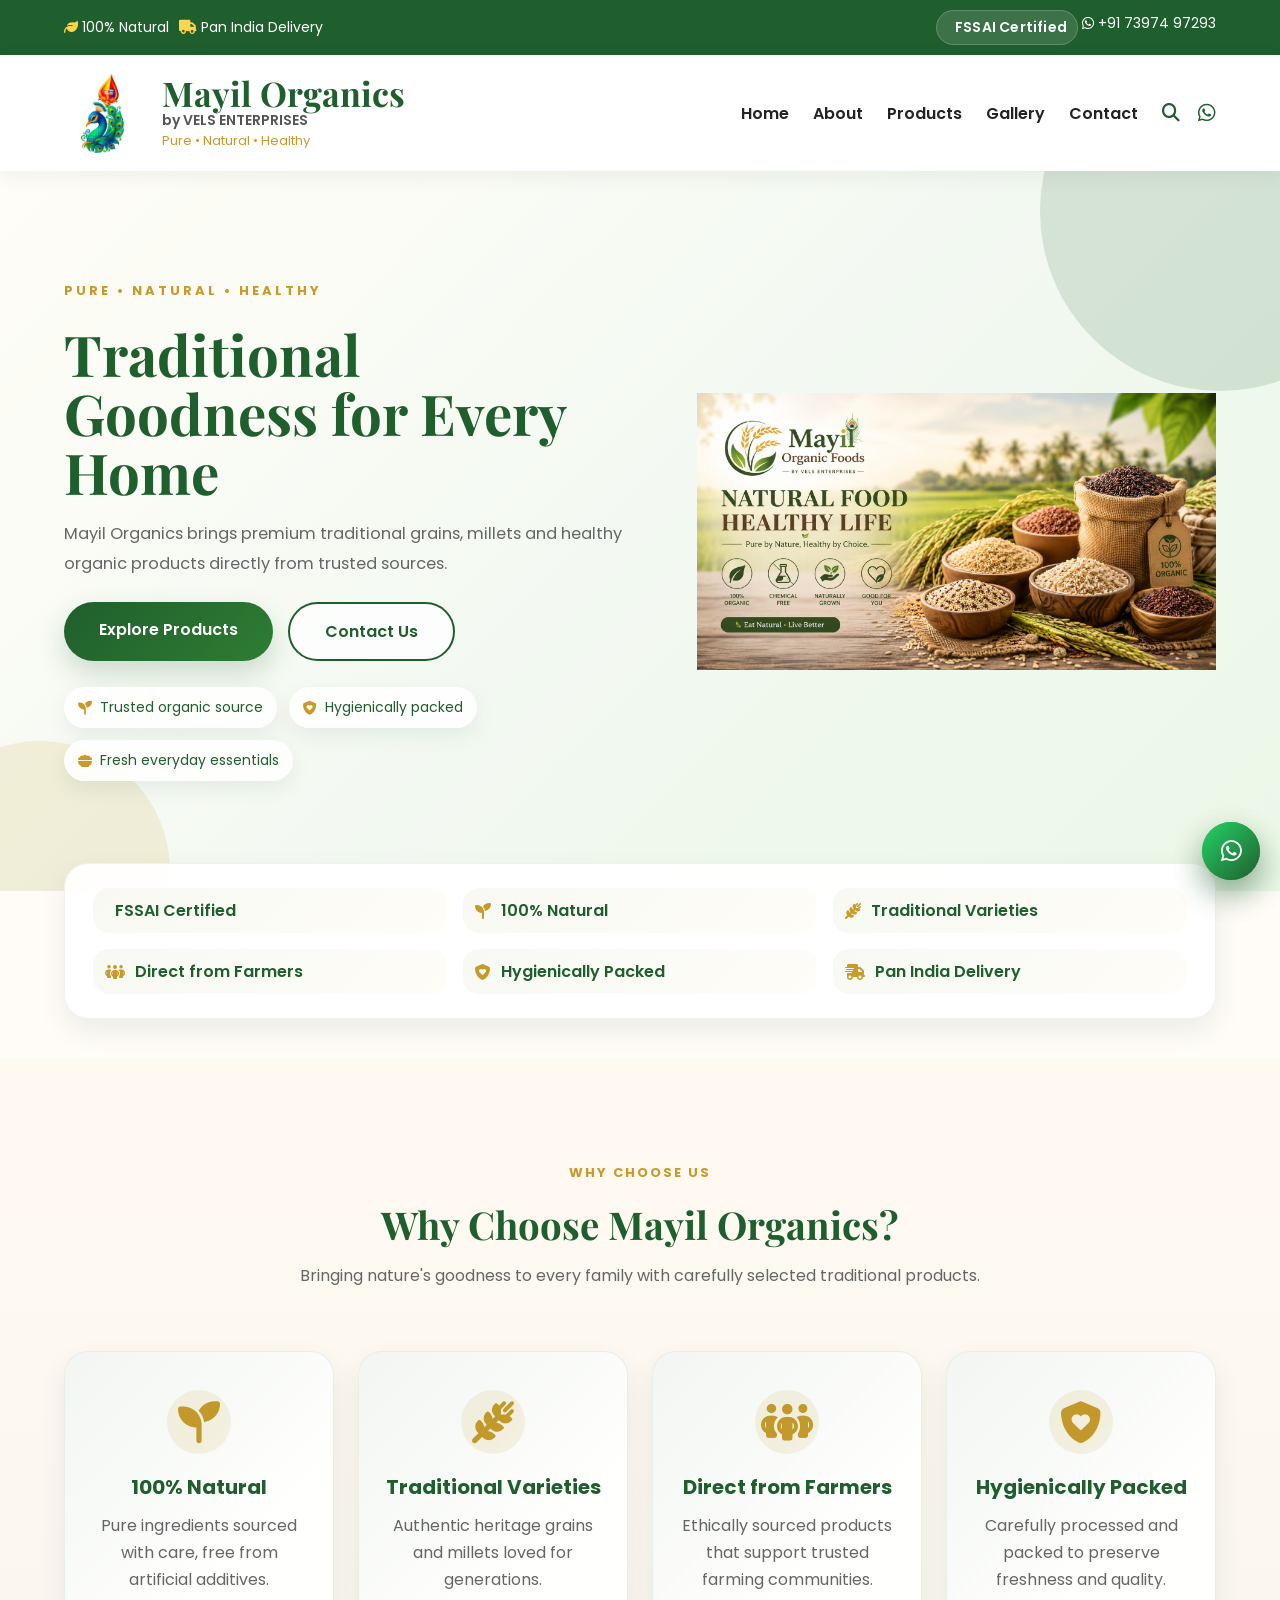
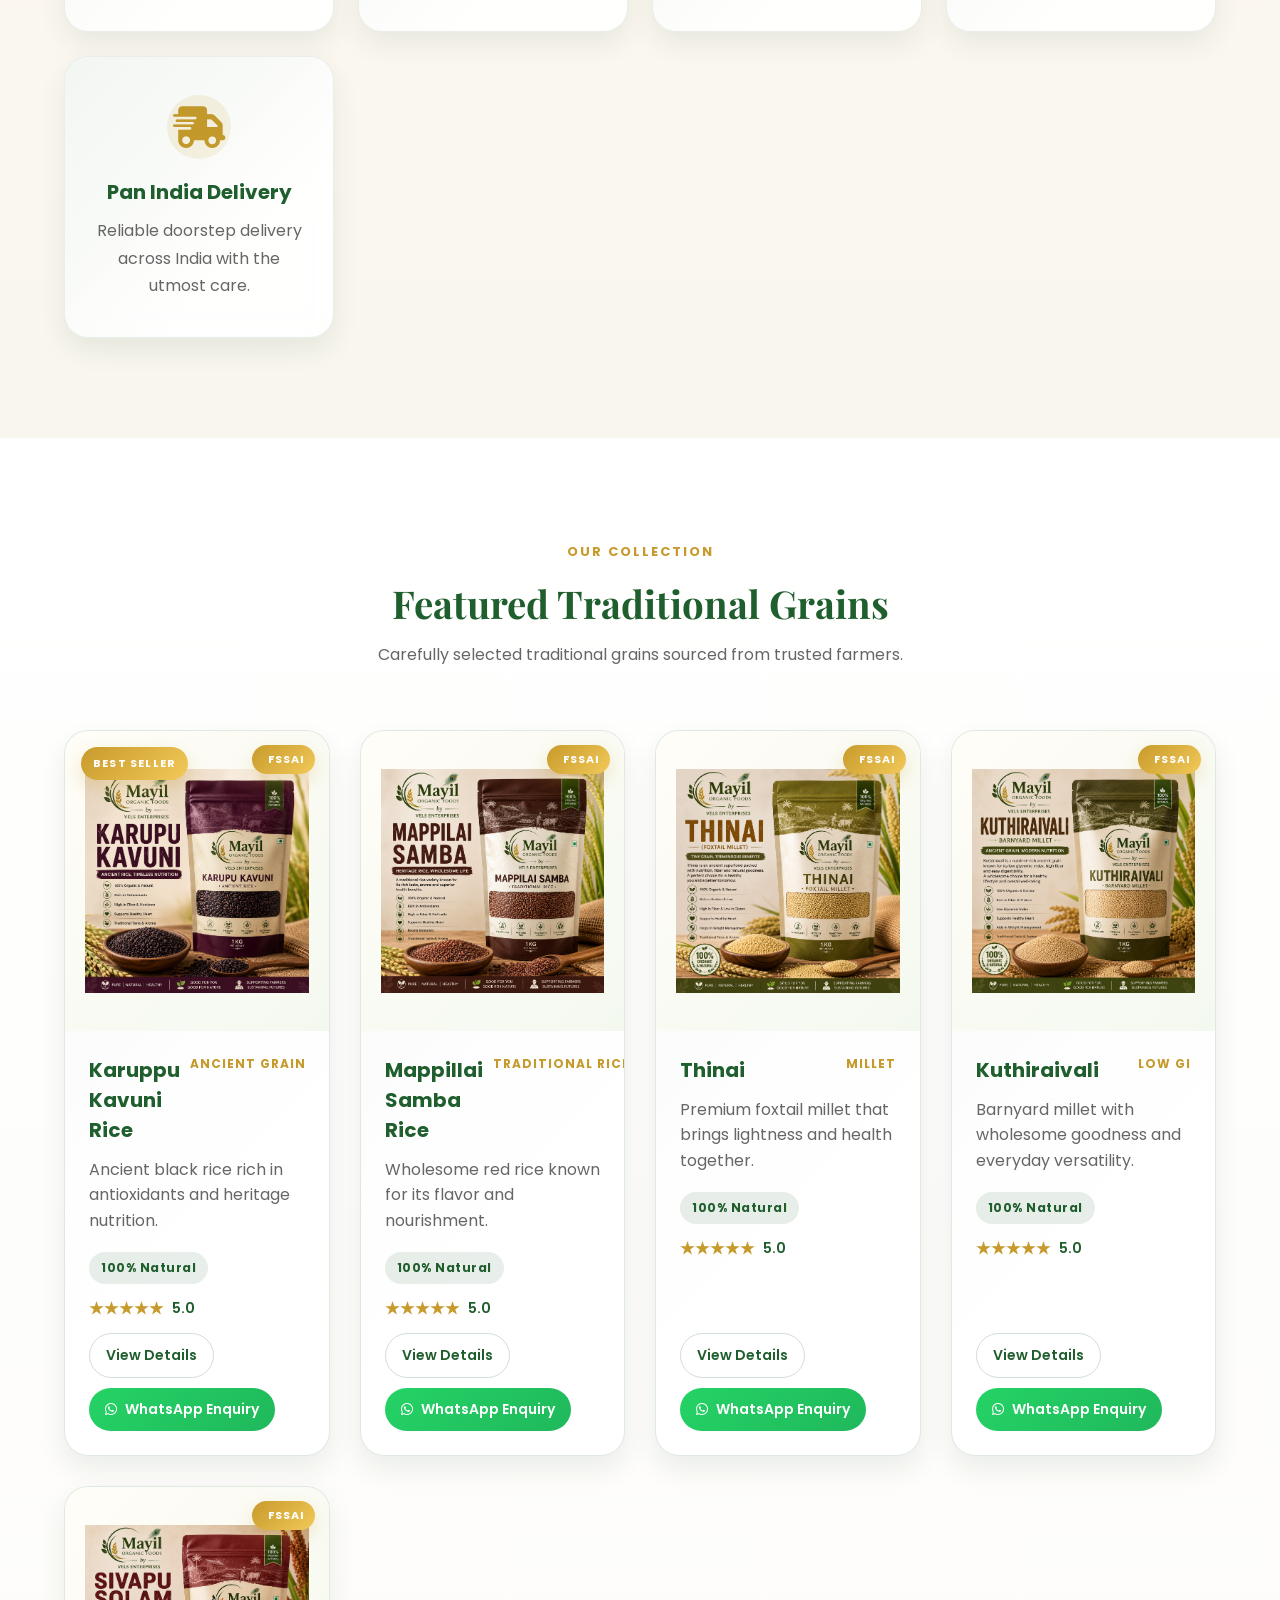
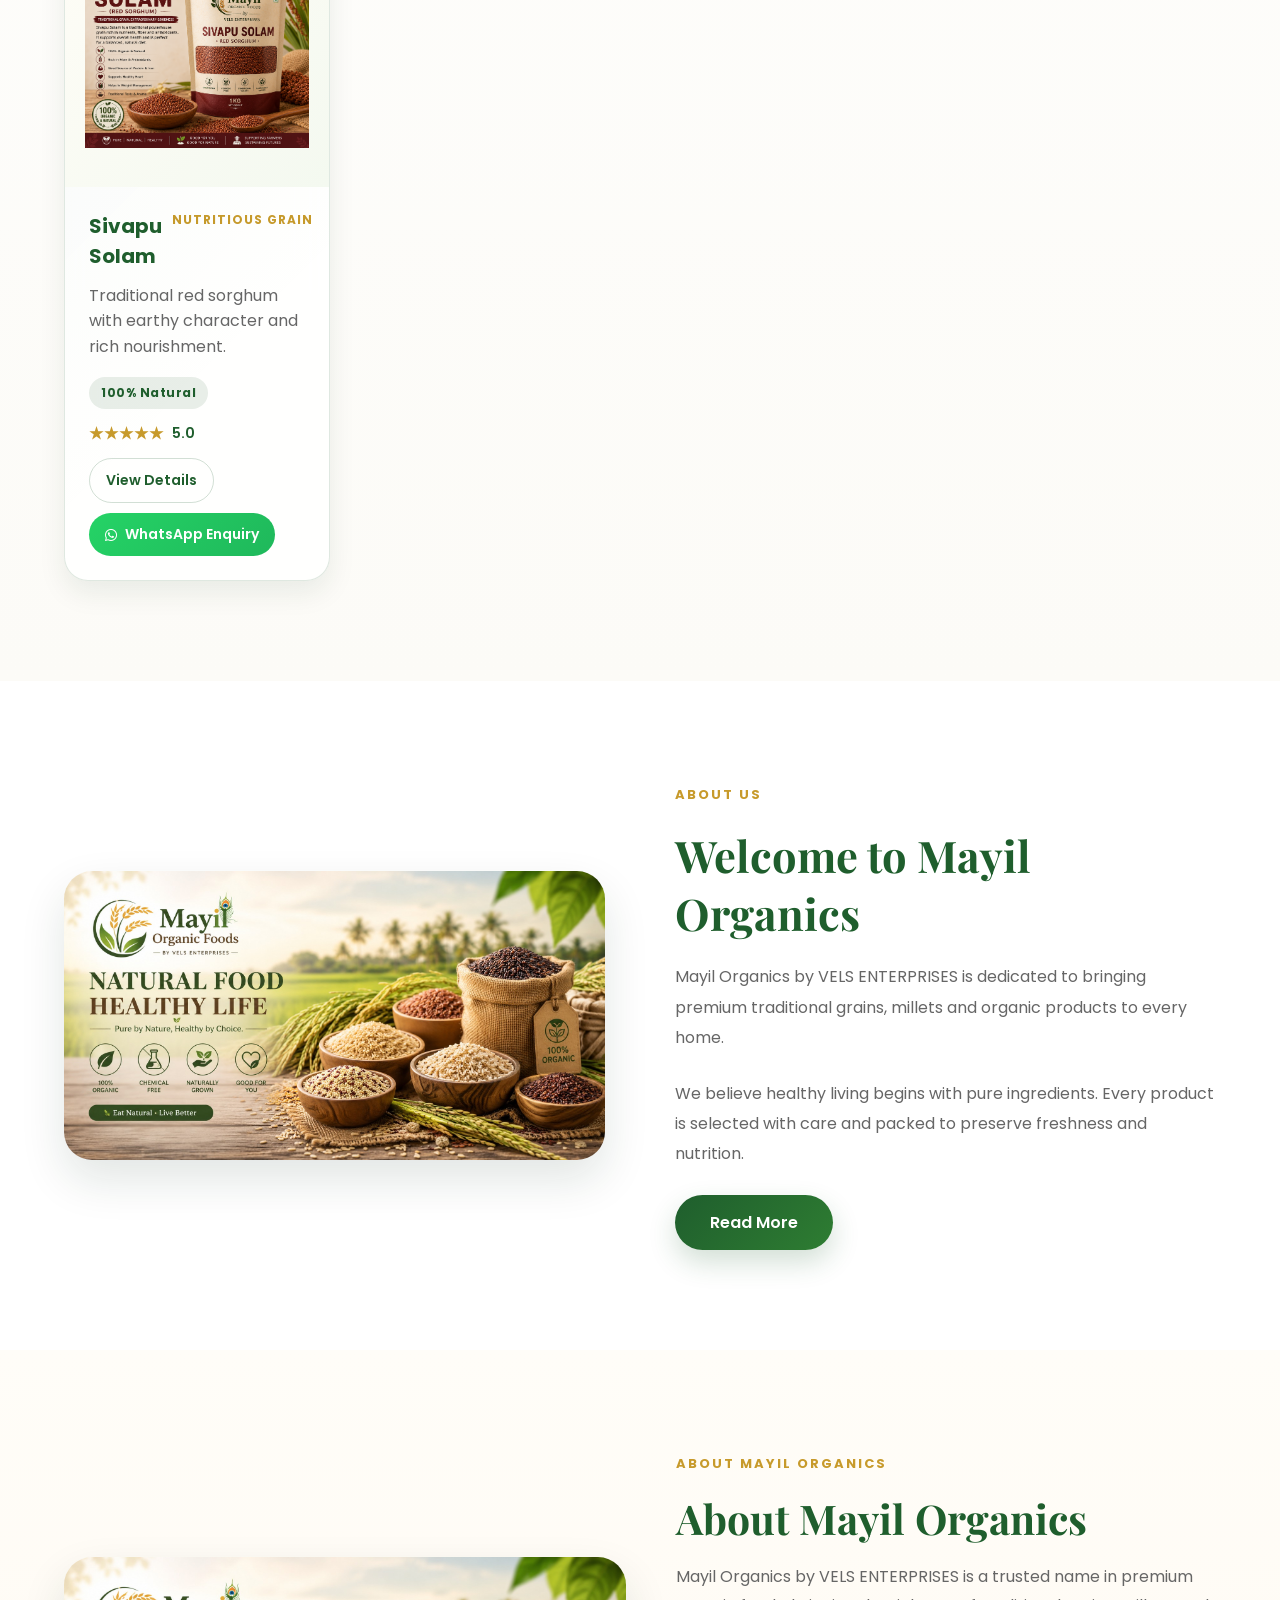
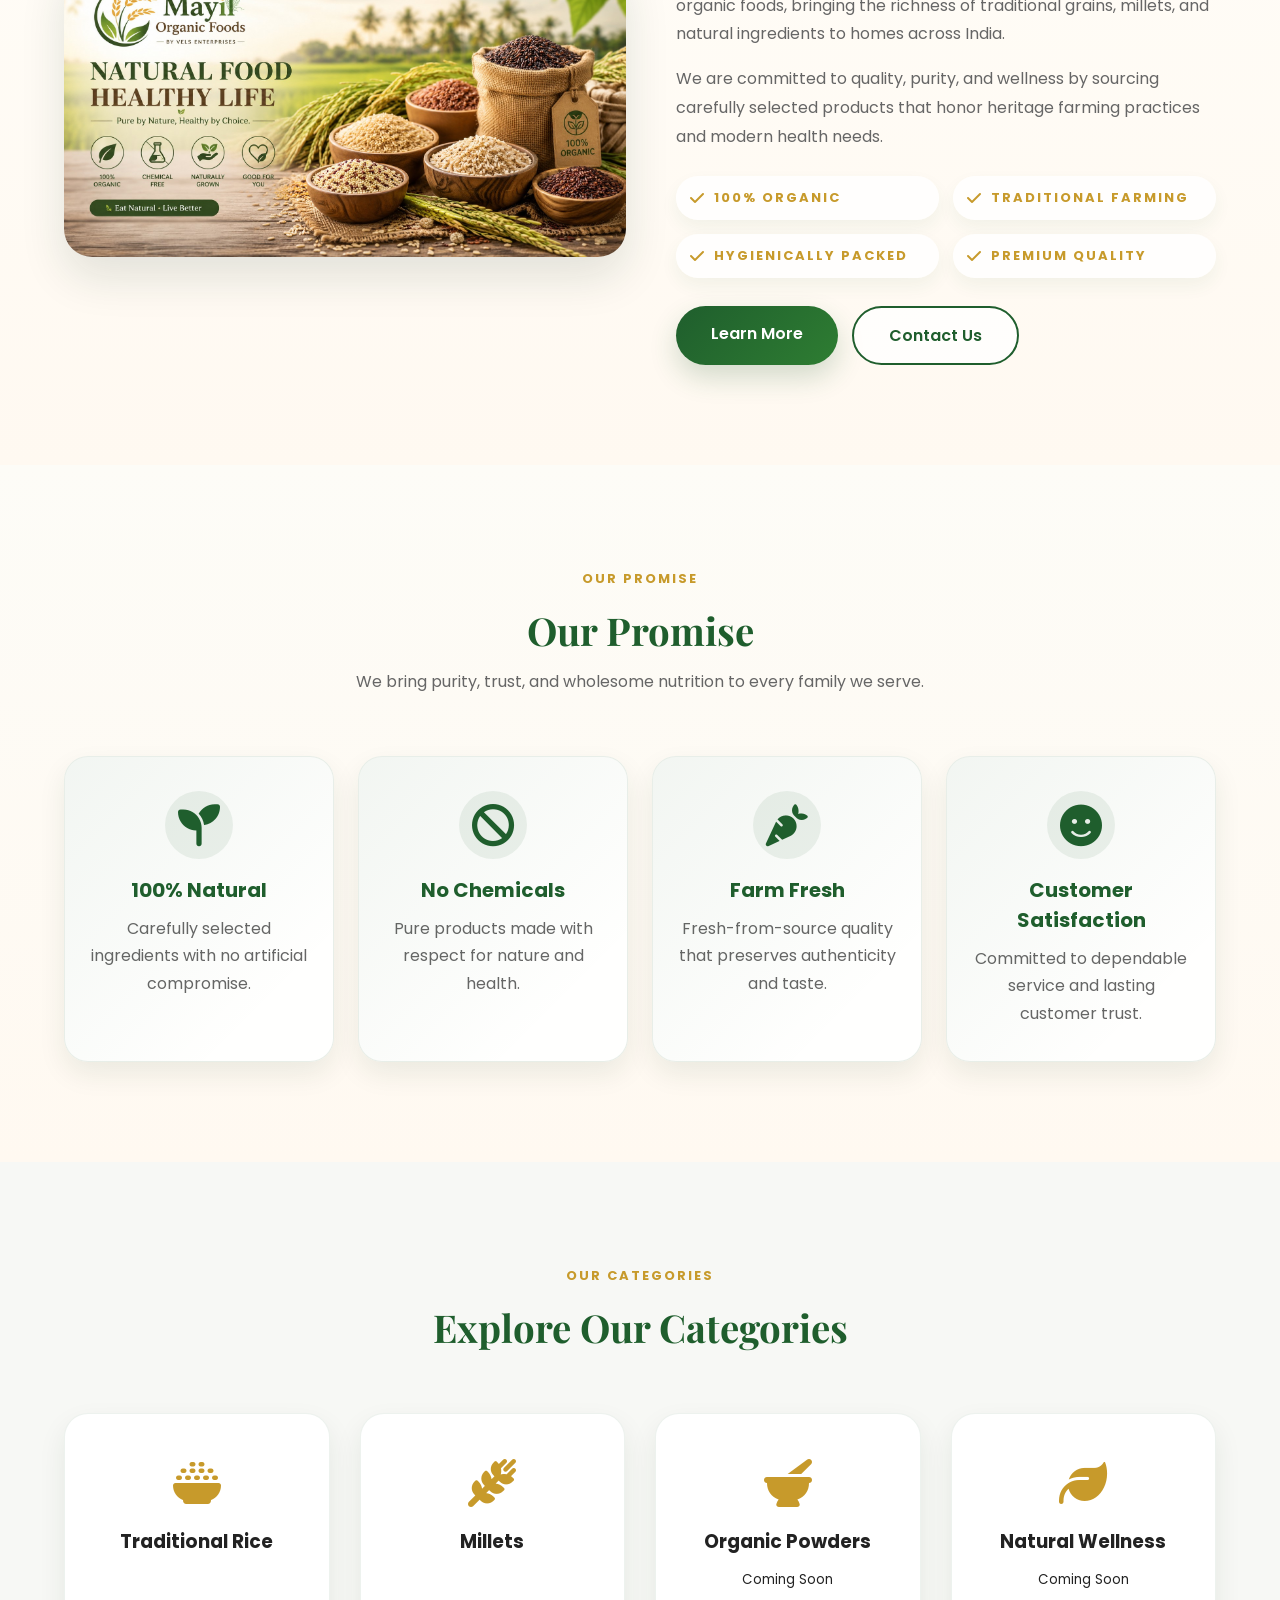
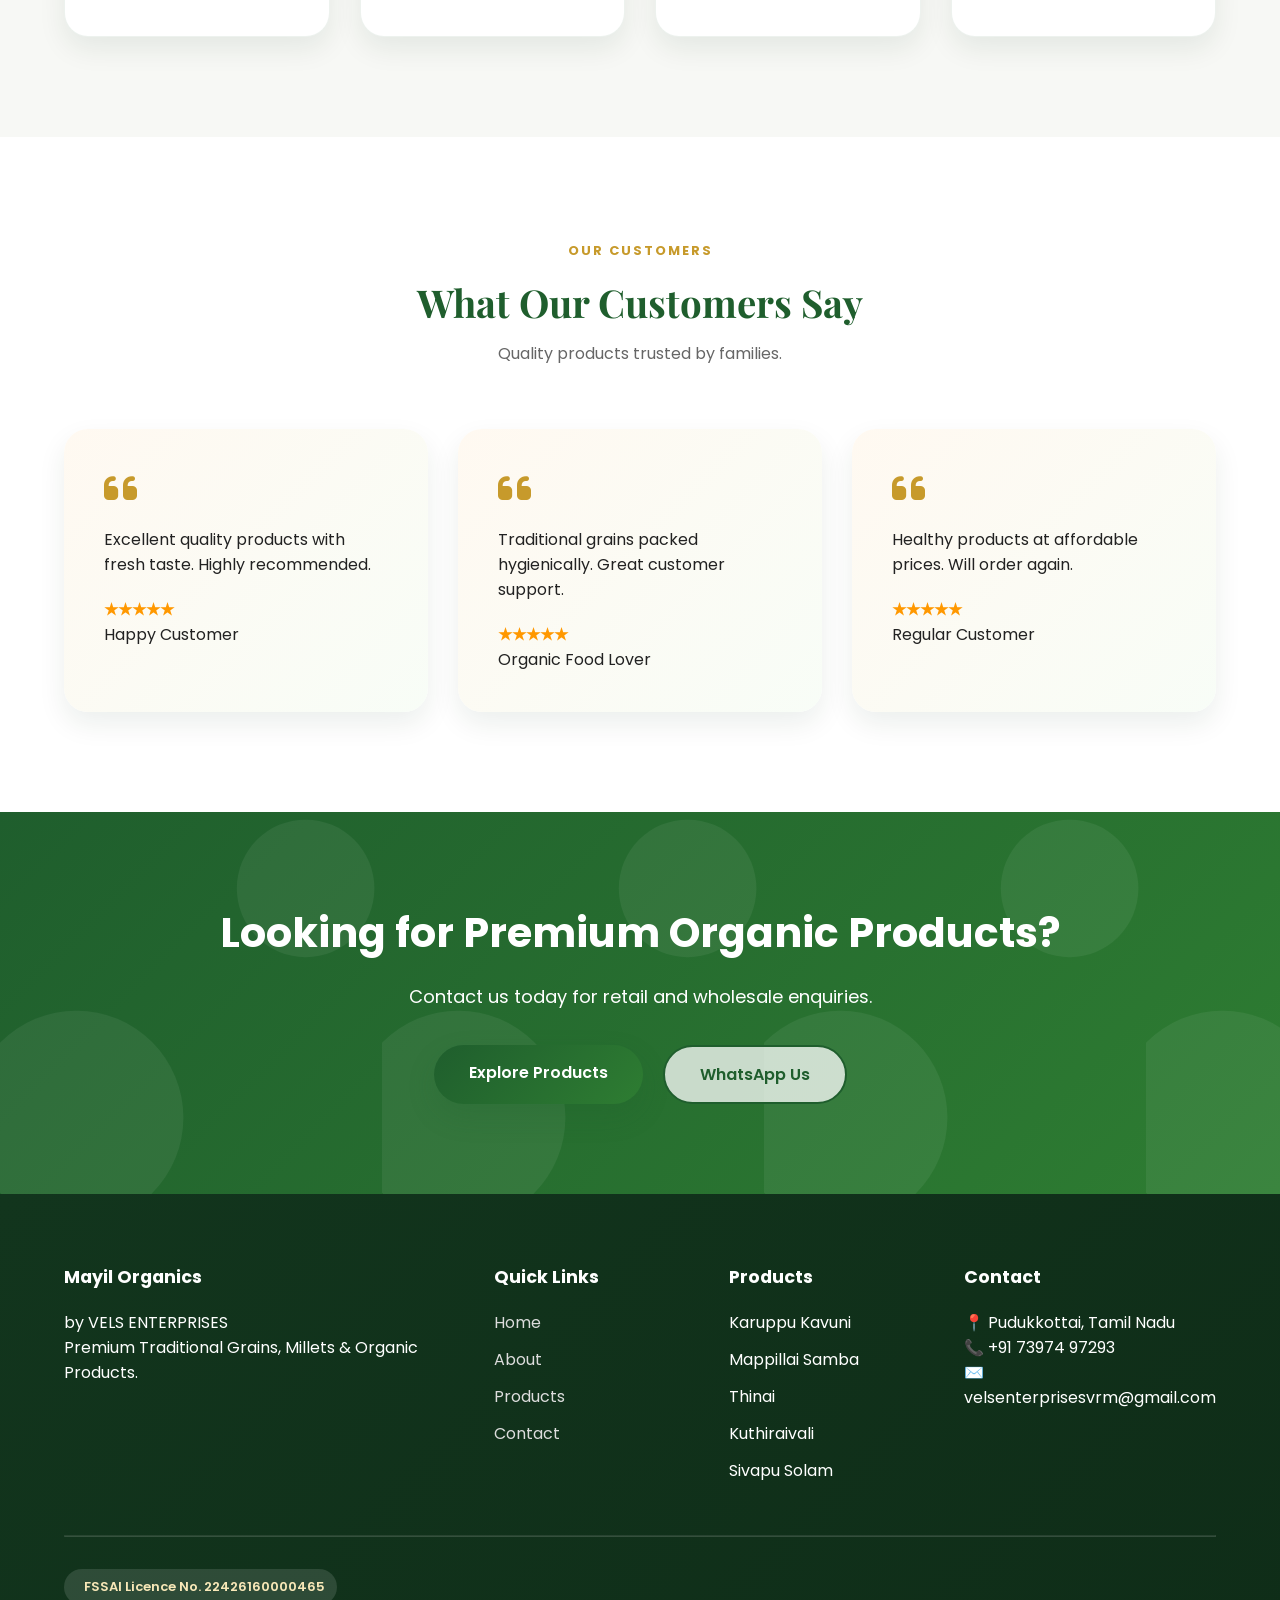
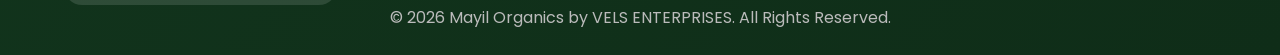
==== commit 03af80a1: "Add files via upload" ====
--- a/index.html
+++ b/index.html
@@ -7,9 +7,11 @@
 
 <meta name="viewport" content="width=device-width, initial-scale=1.0">
 
-<title>Mayil Organics | by VELS ENTERPRISES</title>
-
-<meta name="description" content="Premium Organic Foods, Traditional Rice, Millets & Organic Powders">
+<title>Mayil Organics | Premium Organic Foods by VELS ENTERPRISES</title>
+
+<meta name="description" content="Premium organic foods, traditional grains, and millets by Mayil Organics and VELS ENTERPRISES. FSSAI certified and delivered pan India.">
+<meta name="keywords" content="Mayil Organics, organic food, traditional rice, millets, FSSAI certified, VELS ENTERPRISES">
+<meta name="theme-color" content="#1F5E2D">
 
 <link rel="preconnect" href="https://fonts.googleapis.com">
 
@@ -26,6 +28,14 @@
 </head>
 
 <body>
+<div class="page-loading"><div class="loader"></div></div>
+<div class="search-modal">
+    <div class="modal-card">
+        <div class="modal-head"><h3>Search Products</h3><button type="button" class="close" aria-label="Close search">✕</button></div>
+        <input type="text" placeholder="Search for products">
+        <div class="search-results"></div>
+    </div>
+</div>
 
 <!--================== TOP BAR ==================-->
 
@@ -43,6 +53,8 @@
 
 <div class="top-right">
 
+<span class="top-bar-badge"><i class="fa-solid fa-badge-check"></i> FSSAI Certified</span>
+
 <i class="fa-brands fa-whatsapp"></i>
 
 +91 73974 97293
@@ -61,7 +73,7 @@
 
 <nav>
 
-<div class="logo">
+<a href="index.html" class="logo">
 
     <img src="images/logo.png" alt="Mayil Organics Logo">
 
@@ -75,7 +87,15 @@
 
     </div>
 
-</div>
+</a>
+
+<button class="menu-toggle" aria-label="Toggle navigation">
+    <span></span>
+    <span></span>
+    <span></span>
+</button>
+
+<div class="nav-links">
 
 <ul>
 
@@ -93,7 +113,7 @@
 
 <div class="nav-icons">
 
-<i class="fa-solid fa-magnifying-glass"></i>
+<button class="search-btn" aria-label="Search products"><i class="fa-solid fa-magnifying-glass"></i></button>
 
 <a href="https://wa.me/917397497293">
 
@@ -103,6 +123,8 @@
 
 </div>
 
+</div>
+
 </nav>
 
 </div>
@@ -155,6 +177,16 @@
 
 </div>
 
+<div class="hero-highlights">
+
+<span><i class="fa-solid fa-seedling"></i> Trusted organic source</span>
+
+<span><i class="fa-solid fa-shield-heart"></i> Hygienically packed</span>
+
+<span><i class="fa-solid fa-bowl-food"></i> Fresh everyday essentials</span>
+
+</div>
+
 </div>
 
 <div class="hero-right">
@@ -168,6 +200,76 @@
 </div>
 
 </section>
+
+<section class="trust-strip">
+    <div class="container">
+        <div class="trust-item"><i class="fa-solid fa-badge-check"></i> FSSAI Certified</div>
+        <div class="trust-item"><i class="fa-solid fa-seedling"></i> 100% Natural</div>
+        <div class="trust-item"><i class="fa-solid fa-wheat-awn"></i> Traditional Varieties</div>
+        <div class="trust-item"><i class="fa-solid fa-people-group"></i> Direct from Farmers</div>
+        <div class="trust-item"><i class="fa-solid fa-shield-heart"></i> Hygienically Packed</div>
+        <div class="trust-item"><i class="fa-solid fa-truck-fast"></i> Pan India Delivery</div>
+    </div>
+</section>
+
+<!-- =========================
+     WHY CHOOSE US
+========================== -->
+
+<section class="why-us">
+
+    <div class="container">
+
+        <div class="section-title">
+
+            <span>WHY CHOOSE US</span>
+
+            <h2>Why Choose Mayil Organics?</h2>
+
+            <p>
+                Bringing nature's goodness to every family with carefully selected traditional products.
+            </p>
+
+        </div>
+
+        <div class="features-grid">
+
+            <div class="feature-box">
+                <i class="fa-solid fa-seedling"></i>
+                <h3>100% Natural</h3>
+                <p>Pure ingredients sourced with care, free from artificial additives.</p>
+            </div>
+
+            <div class="feature-box">
+                <i class="fa-solid fa-wheat-awn"></i>
+                <h3>Traditional Varieties</h3>
+                <p>Authentic heritage grains and millets loved for generations.</p>
+            </div>
+
+            <div class="feature-box">
+                <i class="fa-solid fa-people-group"></i>
+                <h3>Direct from Farmers</h3>
+                <p>Ethically sourced products that support trusted farming communities.</p>
+            </div>
+
+            <div class="feature-box">
+                <i class="fa-solid fa-shield-heart"></i>
+                <h3>Hygienically Packed</h3>
+                <p>Carefully processed and packed to preserve freshness and quality.</p>
+            </div>
+
+            <div class="feature-box">
+                <i class="fa-solid fa-truck-fast"></i>
+                <h3>Pan India Delivery</h3>
+                <p>Reliable doorstep delivery across India with the utmost care.</p>
+            </div>
+
+        </div>
+
+    </div>
+
+</section>
+
 <!-- =========================
      FEATURED PRODUCTS
 ========================== -->
@@ -180,181 +282,151 @@
 
             <span>OUR COLLECTION</span>
 
-            <h2>Featured Products</h2>
+            <h2>Featured Traditional Grains</h2>
 
             <p>
-                Carefully selected traditional grains that support a healthier lifestyle.
+                Carefully selected traditional grains sourced from trusted farmers.
             </p>
 
         </div>
 
         <div class="product-grid">
 
-            <!-- Product 1 -->
-
-            <div class="product-card">
-
-                <img src="images/products/karuppu-kavuni.png"
-                     alt="Karuppu Kavuni">
-
+            <article class="product-card" data-href="karuppu-kavuni.html">
+                <div class="product-media">
+                    <span class="best-seller">Best Seller</span>
+                    <span class="cert-badge"><i class="fa-solid fa-badge-check"></i> FSSAI</span>
+                    <img src="images/products/karuppu-kavuni.png" alt="Karuppu Kavuni">
+                </div>
                 <div class="product-info">
-
-                    <h3>Karuppu Kavuni Rice</h3>
-
-                    <p>
-                        Ancient black rice naturally rich in antioxidants and fibre.
-                    </p>
-
-                    <a href="products.html" class="product-btn">
-                        View Product
-                    </a>
-
-                </div>
-
-            </div>
-
-            <!-- Product 2 -->
-
-            <div class="product-card">
-
-                <img src="images/products/mappillai-samba.png"
-                     alt="Mappillai Samba">
-
+                    <div class="product-top">
+                        <h3>Karuppu Kavuni Rice</h3>
+                        <span class="product-tag">Ancient Grain</span>
+                    </div>
+                    <p>Ancient black rice rich in antioxidants and heritage nutrition.</p>
+                    <div class="product-badges">
+                        <span class="pill natural-pill">100% Natural</span>
+                    </div>
+                    <div class="product-rating" aria-label="Five star rating">
+                        <span class="stars">★★★★★</span>
+                        <span class="rating-text">5.0</span>
+                    </div>
+                    <div class="product-actions">
+                        <a href="karuppu-kavuni.html" class="product-btn outline-btn">View Details</a>
+                        <a href="https://wa.me/917397497293?text=Hello%20I%20would%20like%20to%20know%20more%20about%20Karuppu%20Kavuni%20Rice" class="product-btn whatsapp-btn" target="_blank" rel="noopener">
+                            <i class="fa-brands fa-whatsapp"></i> WhatsApp Enquiry
+                        </a>
+                    </div>
+                </div>
+            </article>
+
+            <article class="product-card" data-href="mappillai-samba.html">
+                <div class="product-media">
+                    <span class="cert-badge"><i class="fa-solid fa-badge-check"></i> FSSAI</span>
+                    <img src="images/products/mappillai-samba.png" alt="Mappillai Samba">
+                </div>
                 <div class="product-info">
-
-                    <h3>Mappillai Samba Rice</h3>
-
-                    <p>
-                        Traditional red rice known for its nutrition and taste.
-                    </p>
-
-                    <a href="products.html" class="product-btn">
-                        View Product
-                    </a>
-
-                </div>
-
-            </div>
-
-            <!-- Product 3 -->
-
-            <div class="product-card">
-
-                <img src="images/products/thinai.png"
-                     alt="Thinai">
-
+                    <div class="product-top">
+                        <h3>Mappillai Samba Rice</h3>
+                        <span class="product-tag">Traditional Rice</span>
+                    </div>
+                    <p>Wholesome red rice known for its flavor and nourishment.</p>
+                    <div class="product-badges">
+                        <span class="pill natural-pill">100% Natural</span>
+                    </div>
+                    <div class="product-rating" aria-label="Five star rating">
+                        <span class="stars">★★★★★</span>
+                        <span class="rating-text">5.0</span>
+                    </div>
+                    <div class="product-actions">
+                        <a href="mappillai-samba.html" class="product-btn outline-btn">View Details</a>
+                        <a href="https://wa.me/917397497293?text=Hello%20I%20would%20like%20to%20know%20more%20about%20Mappillai%20Samba%20Rice" class="product-btn whatsapp-btn" target="_blank" rel="noopener">
+                            <i class="fa-brands fa-whatsapp"></i> WhatsApp Enquiry
+                        </a>
+                    </div>
+                </div>
+            </article>
+
+            <article class="product-card" data-href="thinai.html">
+                <div class="product-media">
+                    <span class="cert-badge"><i class="fa-solid fa-badge-check"></i> FSSAI</span>
+                    <img src="images/products/thinai.png" alt="Thinai">
+                </div>
                 <div class="product-info">
-
-                    <h3>Thinai</h3>
-
-                    <p>
-                        Premium foxtail millet packed with natural goodness.
-                    </p>
-
-                    <a href="products.html" class="product-btn">
-                        View Product
-                    </a>
-
-                </div>
-
-            </div>
-
-            <!-- Product 4 -->
-
-            <div class="product-card">
-
-                <img src="images/products/kuthiraivali.png"
-                     alt="Kuthiraivali">
-
+                    <div class="product-top">
+                        <h3>Thinai</h3>
+                        <span class="product-tag">Millet</span>
+                    </div>
+                    <p>Premium foxtail millet that brings lightness and health together.</p>
+                    <div class="product-badges">
+                        <span class="pill natural-pill">100% Natural</span>
+                    </div>
+                    <div class="product-rating" aria-label="Five star rating">
+                        <span class="stars">★★★★★</span>
+                        <span class="rating-text">5.0</span>
+                    </div>
+                    <div class="product-actions">
+                        <a href="thinai.html" class="product-btn outline-btn">View Details</a>
+                        <a href="https://wa.me/917397497293?text=Hello%20I%20would%20like%20to%20know%20more%20about%20Thinai" class="product-btn whatsapp-btn" target="_blank" rel="noopener">
+                            <i class="fa-brands fa-whatsapp"></i> WhatsApp Enquiry
+                        </a>
+                    </div>
+                </div>
+            </article>
+
+            <article class="product-card" data-href="kuthiraivali.html">
+                <div class="product-media">
+                    <span class="cert-badge"><i class="fa-solid fa-badge-check"></i> FSSAI</span>
+                    <img src="images/products/kuthiraivali.png" alt="Kuthiraivali">
+                </div>
                 <div class="product-info">
-
-                    <h3>Kuthiraivali</h3>
-
-                    <p>
-                        Barnyard millet with low GI and high nutritional value.
-                    </p>
-
-                    <a href="products.html" class="product-btn">
-                        View Product
-                    </a>
-
-                </div>
-
-            </div>
-
-            <!-- Product 5 -->
-
-            <div class="product-card">
-
-                <img src="images/products/sivapu-solam.png"
-                     alt="Sivapu Solam">
-
+                    <div class="product-top">
+                        <h3>Kuthiraivali</h3>
+                        <span class="product-tag">Low GI</span>
+                    </div>
+                    <p>Barnyard millet with wholesome goodness and everyday versatility.</p>
+                    <div class="product-badges">
+                        <span class="pill natural-pill">100% Natural</span>
+                    </div>
+                    <div class="product-rating" aria-label="Five star rating">
+                        <span class="stars">★★★★★</span>
+                        <span class="rating-text">5.0</span>
+                    </div>
+                    <div class="product-actions">
+                        <a href="kuthiraivali.html" class="product-btn outline-btn">View Details</a>
+                        <a href="https://wa.me/917397497293?text=Hello%20I%20would%20like%20to%20know%20more%20about%20Kuthiraivali" class="product-btn whatsapp-btn" target="_blank" rel="noopener">
+                            <i class="fa-brands fa-whatsapp"></i> WhatsApp Enquiry
+                        </a>
+                    </div>
+                </div>
+            </article>
+
+            <article class="product-card" data-href="sivapu-solam.html">
+                <div class="product-media">
+                    <span class="cert-badge"><i class="fa-solid fa-badge-check"></i> FSSAI</span>
+                    <img src="images/products/sivapu-solam.png" alt="Sivapu Solam">
+                </div>
                 <div class="product-info">
-
-                    <h3>Sivapu Solam</h3>
-
-                    <p>
-                        Traditional red sorghum rich in fibre and minerals.
-                    </p>
-
-                    <a href="products.html" class="product-btn">
-                        View Product
-                    </a>
-
-                </div>
-
-            </div>
-
-        </div>
-
-    </div>
-
-</section>
-<!-- =========================
-     WHY CHOOSE US
-========================== -->
-
-<section class="why-us">
-
-    <div class="container">
-
-        <div class="section-title">
-
-            <span>WHY CHOOSE US</span>
-
-            <h2>Why Choose Mayil Organics?</h2>
-
-            <p>
-                Bringing nature's goodness to every family with carefully selected traditional products.
-            </p>
-
-        </div>
-
-        <div class="features-grid">
-
-            <div class="feature-box">
-                <i class="fa-solid fa-seedling"></i>
-                <h3>100% Natural</h3>
-                <p>No artificial colours or preservatives.</p>
-            </div>
-
-            <div class="feature-box">
-                <i class="fa-solid fa-wheat-awn"></i>
-                <h3>Traditional Grains</h3>
-                <p>Authentic varieties loved for generations.</p>
-            </div>
-
-            <div class="feature-box">
-                <i class="fa-solid fa-award"></i>
-                <h3>Premium Quality</h3>
-                <p>Carefully selected and hygienically packed.</p>
-            </div>
-
-            <div class="feature-box">
-                <i class="fa-solid fa-truck-fast"></i>
-                <h3>Fast Delivery</h3>
-                <p>Safe delivery across India.</p>
-            </div>
+                    <div class="product-top">
+                        <h3>Sivapu Solam</h3>
+                        <span class="product-tag">Nutritious Grain</span>
+                    </div>
+                    <p>Traditional red sorghum with earthy character and rich nourishment.</p>
+                    <div class="product-badges">
+                        <span class="pill natural-pill">100% Natural</span>
+                    </div>
+                    <div class="product-rating" aria-label="Five star rating">
+                        <span class="stars">★★★★★</span>
+                        <span class="rating-text">5.0</span>
+                    </div>
+                    <div class="product-actions">
+                        <a href="sivapu-solam.html" class="product-btn outline-btn">View Details</a>
+                        <a href="https://wa.me/917397497293?text=Hello%20I%20would%20like%20to%20know%20more%20about%20Sivapu%20Solam" class="product-btn whatsapp-btn" target="_blank" rel="noopener">
+                            <i class="fa-brands fa-whatsapp"></i> WhatsApp Enquiry
+                        </a>
+                    </div>
+                </div>
+            </article>
 
         </div>
 
@@ -374,7 +446,7 @@
 
             <div class="about-image">
 
-                <img src="images/about.jpg" alt="Mayil Organics">
+                <img src="images/hero-banner.jpg" alt="Mayil Organics">
 
             </div>
 
@@ -406,6 +478,115 @@
 
                 </a>
 
+            </div>
+
+        </div>
+
+    </div>
+
+</section>
+
+<!-- =========================
+     ABOUT MAYIL ORGANICS
+========================== -->
+
+<section class="about-premium">
+
+    <div class="container">
+
+        <div class="about-premium-grid">
+
+            <div class="about-premium-image">
+                <img src="images/hero-banner.jpg" alt="Organic farm produce">
+            </div>
+
+            <div class="about-premium-content">
+
+                <span>ABOUT MAYIL ORGANICS</span>
+
+                <h2>About Mayil Organics</h2>
+
+                <p>
+                    Mayil Organics by VELS ENTERPRISES is a trusted name in premium organic foods,
+                    bringing the richness of traditional grains, millets, and natural ingredients
+                    to homes across India.
+                </p>
+
+                <p>
+                    We are committed to quality, purity, and wellness by sourcing carefully selected
+                    products that honor heritage farming practices and modern health needs.
+                </p>
+
+                <div class="about-premium-features">
+                    <div class="about-feature-item">
+                        <i class="fa-solid fa-check"></i>
+                        <span>100% Organic</span>
+                    </div>
+                    <div class="about-feature-item">
+                        <i class="fa-solid fa-check"></i>
+                        <span>Traditional Farming</span>
+                    </div>
+                    <div class="about-feature-item">
+                        <i class="fa-solid fa-check"></i>
+                        <span>Hygienically Packed</span>
+                    </div>
+                    <div class="about-feature-item">
+                        <i class="fa-solid fa-check"></i>
+                        <span>Premium Quality</span>
+                    </div>
+                </div>
+
+                <div class="about-premium-buttons">
+                    <a href="about.html" class="btn">Learn More</a>
+                    <a href="contact.html" class="btn-outline">Contact Us</a>
+                </div>
+
+            </div>
+
+        </div>
+
+    </div>
+
+</section>
+
+<!-- =========================
+     OUR PROMISE
+========================== -->
+
+<section class="our-promise">
+
+    <div class="container">
+
+        <div class="section-title">
+            <span>OUR PROMISE</span>
+            <h2>Our Promise</h2>
+            <p>We bring purity, trust, and wholesome nutrition to every family we serve.</p>
+        </div>
+
+        <div class="promise-grid">
+
+            <div class="promise-card">
+                <i class="fa-solid fa-seedling"></i>
+                <h3>100% Natural</h3>
+                <p>Carefully selected ingredients with no artificial compromise.</p>
+            </div>
+
+            <div class="promise-card">
+                <i class="fa-solid fa-ban"></i>
+                <h3>No Chemicals</h3>
+                <p>Pure products made with respect for nature and health.</p>
+            </div>
+
+            <div class="promise-card">
+                <i class="fa-solid fa-carrot"></i>
+                <h3>Farm Fresh</h3>
+                <p>Fresh-from-source quality that preserves authenticity and taste.</p>
+            </div>
+
+            <div class="promise-card">
+                <i class="fa-solid fa-smile"></i>
+                <h3>Customer Satisfaction</h3>
+                <p>Committed to dependable service and lasting customer trust.</p>
             </div>
 
         </div>
@@ -690,6 +871,8 @@
 
 <hr>
 
+<div class="footer-badge"><i class="fa-solid fa-badge-check"></i> FSSAI Licence No. 22426160000465</div>
+
 <p class="copyright">
 
 © 2026 Mayil Organics by VELS ENTERPRISES.
@@ -702,6 +885,8 @@
 
 </footer>
 
+<a href="https://wa.me/917397497293" class="floating-whatsapp" aria-label="WhatsApp Enquiry"><i class="fa-brands fa-whatsapp"></i></a>
+
 <script src="js/script.js"></script>
 
 </body>
--- a/css/style.css
+++ b/css/style.css
@@ -15,6 +15,10 @@
     --black:#222;
     --gray:#666;
     --light:#F7F8F5;
+    --bg-soft:#fcfbf7;
+    --border:rgba(31,94,45,0.14);
+    --shadow:0 20px 45px rgba(17,52,30,0.12);
+    --shadow-soft:0 12px 28px rgba(17,52,30,0.08);
 
 }
 
@@ -32,7 +36,7 @@
 
     font-family:'Poppins',sans-serif;
 
-    background:var(--cream);
+    background:linear-gradient(180deg, #fffdf8 0%, var(--cream) 100%);
 
     color:var(--black);
 
@@ -40,6 +44,11 @@
 
 }
 
+::selection{
+    background:rgba(31,94,45,0.16);
+    color:var(--primary);
+}
+
 a{
 
     text-decoration:none;
@@ -87,14 +96,22 @@
     display:flex;
 
     justify-content:space-between;
-
-    align-items:center;
-
+    flex-wrap:wrap;
+    gap:10px;
+    align-items:center;
+
+}
+
+.top-left{
+    display:flex;
+    flex-wrap:wrap;
+    align-items:center;
+    gap:10px;
 }
 
 .top-left span{
 
-    margin-right:20px;
+    margin-right:0;
 
 }
 
@@ -102,6 +119,22 @@
 
     color:#ffd54f;
 
+}
+
+.top-bar-badge{
+    display:inline-flex;
+    align-items:center;
+    gap:8px;
+    padding:6px 10px;
+    border-radius:999px;
+    background:rgba(255,255,255,0.13);
+    border:1px solid rgba(255,255,255,0.18);
+    font-weight:600;
+    letter-spacing:0.2px;
+}
+
+.top-bar-badge i{
+    color:#ffd54f;
 }
 
 /* ==========================
@@ -112,8 +145,9 @@
     position:sticky;
     top:0;
     z-index:999;
-    background:#ffffff;
-    box-shadow:0 8px 25px rgba(0,0,0,.08);
+    background:rgba(255,255,255,0.94);
+    backdrop-filter:blur(12px);
+    box-shadow:0 8px 25px rgba(0,0,0,.06);
 }
 
 nav{
@@ -126,12 +160,20 @@
 
     padding:18px 0;
 
+    position:relative;
+
 }
 
 .logo{
     display:flex;
     align-items:center;
     gap:18px;
+    text-decoration:none;
+    color:inherit;
+}
+
+.logo:hover{
+    opacity:0.95;
 }
 
 .logo img{
@@ -147,7 +189,7 @@
 
 .logo-text h2{
     font-family:'Playfair Display',serif;
-    color:#1F5E2D;
+    color:var(--primary);
     font-size:34px;
     margin:0;
     line-height:1;
@@ -160,552 +202,821 @@
 }
 
 .logo-text small{
-    color:#C79A2B;
+    color:var(--gold);
     font-size:13px;
 }
 
+.nav-links{
+    display:flex;
+    align-items:center;
+    gap:24px;
+}
+
 nav ul{
 
     display:flex;
 
     list-style:none;
 
+    gap:24px;
+
+}
+
+nav ul li{
+
+    font-weight:600;
+
+}
+
+nav ul li a{
+
+    transition:.3s;
+    position:relative;
+
+}
+
+nav ul li a:hover{
+
+    color:var(--primary);
+
+}
+
+nav ul li a::after{
+    content:'';
+    position:absolute;
+    left:0;
+    bottom:-6px;
+    width:0;
+    height:2px;
+    background:var(--primary);
+    transition:.3s;
+}
+
+nav ul li a:hover::after{
+    width:100%;
+}
+
+.nav-icons{
+
+    display:flex;
+
+    gap:18px;
+
+    font-size:20px;
+
+    color:var(--primary);
+
+}
+
+.menu-toggle{
+    display:none;
+    flex-direction:column;
+    gap:5px;
+    background:transparent;
+    border:none;
+    cursor:pointer;
+    padding:6px;
+}
+
+.menu-toggle span{
+    width:24px;
+    height:2px;
+    background:var(--primary);
+    border-radius:2px;
+    transition:.3s;
+}
+
+/* ==========================
+       HERO
+========================== */
+
+.hero{
+    padding:110px 0 110px;
+    background:linear-gradient(135deg,#fffdf7 0%,#f3f9f2 50%,#ebf7e7 100%);
+    position:relative;
+    overflow:hidden;
+}
+
+.hero::before,
+.hero::after{
+    content:'';
+    position:absolute;
+    border-radius:50%;
+    opacity:.14;
+    pointer-events:none;
+}
+
+.hero::before{
+    width:360px;
+    height:360px;
+    background:var(--primary);
+    top:-140px;
+    right:-120px;
+}
+
+.hero::after{
+    width:260px;
+    height:260px;
+    background:var(--gold);
+    bottom:-110px;
+    left:-90px;
+}
+
+.hero-content{
+    display:grid;
+    grid-template-columns:1.04fr 0.96fr;
+    align-items:center;
+    gap:70px;
+    position:relative;
+    z-index:1;
+}
+
+.hero-left{
+    display:flex;
+    flex-direction:column;
+    gap:18px;
+}
+
+.hero h5{
+    color:var(--gold);
+    letter-spacing:3px;
+    margin-bottom:5px;
+    font-size:13px;
+    font-weight:700;
+    text-transform:uppercase;
+}
+
+.hero h1{
+    font-family:'Playfair Display',serif;
+    font-size:clamp(2.3rem, 4.4vw, 4.1rem);
+    line-height:1.05;
+    color:var(--primary);
+    max-width:620px;
+    margin:0;
+}
+
+.hero p{
+    color:#666;
+    line-height:1.8;
+    font-size:1.02rem;
+    max-width:600px;
+    margin:0;
+}
+
+.hero-right{
+    display:flex;
+    justify-content:center;
+}
+
+.hero-visual-card{
+    position:relative;
+    width:min(100%, 500px);
+}
+
+.hero-visual-card img{
+    border-radius:32px;
+    box-shadow:var(--shadow);
+    border:8px solid rgba(255,255,255,0.75);
+    min-height:420px;
+    object-fit:cover;
+}
+
+.hero-floating-card{
+    position:absolute;
+    left:-22px;
+    bottom:24px;
+    background:rgba(255,255,255,0.95);
+    border:1px solid rgba(31,94,45,0.12);
+    border-radius:20px;
+    padding:16px 18px;
+    box-shadow:var(--shadow-soft);
+    max-width:240px;
+}
+
+.hero-floating-card span{
+    display:block;
+    color:var(--gold);
+    font-size:11px;
+    font-weight:700;
+    letter-spacing:2px;
+    text-transform:uppercase;
+    margin-bottom:8px;
+}
+
+.hero-floating-card strong{
+    color:var(--primary);
+    font-size:1rem;
+    line-height:1.5;
+}
+
+.trust-strip{
+    margin-top:-28px;
+    position:relative;
+    z-index:2;
+    padding-bottom:40px;
+}
+
+.trust-strip .container{
+    background:rgba(255,255,255,0.95);
+    box-shadow:var(--shadow-soft);
+    border:1px solid rgba(31,94,45,0.08);
+    border-radius:24px;
+    padding:24px 28px;
+    display:grid;
+    grid-template-columns:repeat(3, minmax(0, 1fr));
+    gap:16px;
+}
+
+.trust-item{
+    display:flex;
+    align-items:center;
+    gap:10px;
+    color:var(--primary);
+    font-weight:600;
+    padding:10px 12px;
+    background:linear-gradient(135deg, #f7f9f2, #fffdf8);
+    border-radius:16px;
+}
+
+.trust-item i{
+    color:var(--gold);
+    font-size:16px;
+}
+
+.hero-buttons{
+    display:flex;
+    gap:15px;
+    flex-wrap:wrap;
+    margin-top:6px;
+}
+
+.hero-highlights{
+    display:flex;
+    flex-wrap:wrap;
+    gap:12px;
+    margin-top:8px;
+}
+
+.hero-highlights span{
+    display:inline-flex;
+    align-items:center;
+    gap:8px;
+    padding:10px 14px;
+    border-radius:999px;
+    background:rgba(255,255,255,0.88);
+    color:var(--primary);
+    font-size:14px;
+    box-shadow:0 8px 20px rgba(31,94,45,0.08);
+}
+
+.hero-highlights i{
+    color:var(--gold);
+}
+
+/* ==========================
+      BUTTONS
+========================== */
+
+.btn{
+
+    display:inline-block;
+
+    background:linear-gradient(135deg, var(--primary), var(--secondary));
+
+    color:white;
+
+    padding:15px 35px;
+
+    border-radius:50px;
+
+    font-weight:600;
+
+    transition:.4s;
+
+    box-shadow:0 12px 28px rgba(31,94,45,0.2);
+
+}
+
+.btn:hover{
+
+    background:linear-gradient(135deg, var(--secondary), var(--gold));
+
+    transform:translateY(-3px);
+
+}
+
+.btn-outline{
+
+    display:inline-block;
+
+    border:2px solid var(--primary);
+
+    color:var(--primary);
+
+    padding:15px 35px;
+
+    border-radius:50px;
+
+    font-weight:600;
+
+    transition:.4s;
+
+    background:rgba(255,255,255,0.75);
+
+}
+
+.btn-outline:hover{
+
+    background:var(--primary);
+
+    color:white;
+
+    transform:translateY(-3px);
+
+}
+
+/* ==========================
+      SECTION TITLE
+========================== */
+
+.section-title{
+    text-align:center;
+    margin-bottom:60px;
+}
+
+.section-title span{
+    color:var(--gold);
+    font-weight:700;
+    letter-spacing:2px;
+    text-transform:uppercase;
+    font-size:13px;
+}
+
+.section-title h2{
+    font-family:'Playfair Display',serif;
+    font-size:clamp(1.9rem, 3vw, 2.6rem);
+    color:var(--primary);
+    margin:14px 0 12px;
+}
+
+.section-title p{
+    color:var(--gray);
+    max-width:720px;
+    margin:auto;
+    line-height:1.8;
+}
+
+/* ==========================
+      FEATURED PRODUCTS
+========================== */
+
+.featured-products{
+    padding:100px 0;
+    background:linear-gradient(180deg, #ffffff 0%, #fcfbf7 100%);
+}
+
+.product-grid{
+    display:grid;
+    grid-template-columns:repeat(auto-fit,minmax(250px,1fr));
     gap:30px;
-
-}
-
-nav ul li{
-
+    align-items:stretch;
+}
+
+.product-card{
+    background:rgba(255,255,255,0.86);
+    backdrop-filter:blur(16px);
+    border-radius:24px;
+    overflow:hidden;
+    box-shadow:var(--shadow-soft);
+    transition:.4s;
+    border:1px solid var(--border);
+    position:relative;
+    display:flex;
+    flex-direction:column;
+    height:100%;
+}
+
+.product-card::before{
+    content:'';
+    position:absolute;
+    inset:0;
+    background:linear-gradient(135deg, rgba(31,94,45,0.03), transparent 70%);
+    pointer-events:none;
+}
+
+.product-card:hover{
+    transform:translateY(-10px);
+    box-shadow:0 24px 45px rgba(31,94,45,0.16);
+    border-color:rgba(31,94,45,0.2);
+}
+
+.product-media{
+    position:relative;
+    background:linear-gradient(135deg,#fffdf7,#f4f9f0);
+    padding:20px;
+}
+
+.best-seller{
+    position:absolute;
+    top:16px;
+    left:16px;
+    background:linear-gradient(135deg,var(--gold),#f2c95a);
+    color:#fff;
+    font-size:11px;
+    font-weight:700;
+    letter-spacing:1.2px;
+    padding:8px 12px;
+    border-radius:999px;
+    text-transform:uppercase;
+    box-shadow:0 8px 18px rgba(199,154,43,0.25);
+}
+
+.cert-badge{
+    display:inline-flex;
+    align-items:center;
+    gap:6px;
+    background:linear-gradient(135deg,var(--gold),#f2c95a);
+    color:#fff;
+    padding:6px 10px;
+    border-radius:999px;
+    font-size:11px;
+    font-weight:700;
+    letter-spacing:1px;
+    text-transform:uppercase;
+    box-shadow:0 8px 18px rgba(199,154,43,0.22);
+}
+
+.product-card .cert-badge{
+    position:absolute;
+    top:14px;
+    right:14px;
+    z-index:2;
+}
+
+.product-card img{
+    height:260px;
+    object-fit:contain;
+    transition:.4s;
+}
+
+.product-card:hover img{
+    transform:scale(1.03);
+}
+
+.product-info{
+    padding:24px;
+    display:flex;
+    flex-direction:column;
+    gap:12px;
+    flex:1;
+}
+
+.product-top{
+    display:flex;
+    justify-content:space-between;
+    align-items:flex-start;
+    gap:10px;
+}
+
+.product-info h3{
+    color:var(--primary);
+    font-size:20px;
+    margin-bottom:0;
+}
+
+.product-tag{
+    color:var(--gold);
+    font-size:12px;
+    font-weight:700;
+    text-transform:uppercase;
+    letter-spacing:1px;
+    white-space:nowrap;
+}
+
+.product-info p{
+    color:var(--gray);
+    line-height:1.6;
+    margin-bottom:4px;
+}
+
+.product-badges{
+    margin-top:2px;
+}
+
+.pill{
+    display:inline-block;
+    padding:7px 12px;
+    border-radius:999px;
+    font-size:12px;
+    font-weight:700;
+    letter-spacing:0.5px;
+}
+
+.natural-pill{
+    background:rgba(31,94,45,0.1);
+    color:var(--primary);
+}
+
+.product-rating{
+    display:flex;
+    align-items:center;
+    gap:8px;
+    color:var(--gold);
     font-weight:600;
-
-}
-
-nav ul li a{
-
+}
+
+.stars{letter-spacing:1px;}
+
+.rating-text{color:var(--primary);font-size:14px;}
+
+.product-actions{
+    display:flex;
+    flex-wrap:wrap;
+    gap:10px;
+    margin-top:auto;
+}
+
+.product-btn{
+    display:inline-flex;
+    align-items:center;
+    justify-content:center;
+    gap:8px;
+    padding:11px 16px;
+    border-radius:999px;
+    background:var(--primary);
+    color:white;
     transition:.3s;
-
-}
-
-nav ul li a:hover{
-
-    color:var(--primary);
-
-}
-
-.nav-icons{
-
-    display:flex;
-
-    gap:20px;
-
-    font-size:20px;
-
-    color:var(--primary);
-
-}
-
-/* ==========================
-       HERO
-========================== */
-
-.hero{
-
-    padding:90px 0;
-
-    background:linear-gradient(90deg,#FFF9F1 0%,#F2FAF2 100%);
-
-}
-
-.hero-content{
-
+    font-size:14px;
+    font-weight:600;
+    text-align:center;
+}
+
+.product-btn:hover{
+    background:var(--gold);
+    transform:translateY(-2px);
+}
+
+.whatsapp-btn{background:linear-gradient(135deg,#25D366,#1fb85b);}
+
+.outline-btn{
+    background:transparent;
+    color:var(--primary);
+    border:1px solid rgba(31,94,45,0.2);
+}
+
+.outline-btn:hover{
+    background:var(--primary);
+    color:#fff;
+}
+
+@media(max-width:768px){
+    .product-actions{
+        flex-direction:column;
+    }
+
+    .product-btn{
+        width:100%;
+    }
+}
+
+/* ==========================
+      ABOUT MAYIL ORGANICS
+========================== */
+
+.about-premium{
+    padding:100px 0;
+    background:linear-gradient(180deg, #fffdf8 0%, var(--cream) 100%);
+}
+
+.about-premium-grid{
     display:grid;
-
-    grid-template-columns:1fr 1fr;
-
-    align-items:center;
-
-    gap:70px;
-
-}
-
-.hero h5{
-
+    grid-template-columns:1.02fr 0.98fr;
+    gap:50px;
+    align-items:center;
+}
+
+.about-premium-image img{
+    width:100%;
+    height:100%;
+    max-height:520px;
+    object-fit:cover;
+    border-radius:28px;
+    box-shadow:var(--shadow);
+}
+
+.about-premium-content span{
     color:var(--gold);
-
-    letter-spacing:3px;
-
-    margin-bottom:15px;
-
-}
-
-.hero h1{
-
+    font-weight:700;
+    letter-spacing:2px;
+    text-transform:uppercase;
+    font-size:13px;
+}
+
+.about-premium-content h2{
     font-family:'Playfair Display',serif;
-
-    font-size:64px;
-
-    line-height:1.1;
-
-    color:var(--primary);
-
-    margin-bottom:25px;
-
-}
-
-.hero p{
-
-    color:#666;
-
+    color:var(--primary);
+    font-size:clamp(1.9rem, 3.2vw, 2.6rem);
+    margin:16px 0 18px;
+}
+
+.about-premium-content p{
+    color:var(--gray);
     line-height:1.8;
-
-    margin-bottom:35px;
-
-    font-size:18px;
-
-}
-
-.hero img{
-
-    border-radius:25px;
-
-    box-shadow:0 20px 50px rgba(0,0,0,.15);
-
-}
-
-.hero-buttons{
-
-    display:flex;
-
-    gap:20px;
-
-}
-
-/* ==========================
-      BUTTONS
-========================== */
-
-.btn{
-
-    display:inline-block;
-
-    background:var(--primary);
-
-    color:white;
-
-    padding:15px 35px;
-
-    border-radius:50px;
-
-    font-weight:600;
-
-    transition:.4s;
-
-}
-
-.btn:hover{
-
-    background:var(--gold);
-
-    transform:translateY(-3px);
-
-}
-
-.btn-outline{
-
-    display:inline-block;
-
-    border:2px solid var(--primary);
-
-    color:var(--primary);
-
-    padding:15px 35px;
-
-    border-radius:50px;
-
-    font-weight:600;
-
-    transition:.4s;
-
-}
-
-.btn-outline:hover{
-
-    background:var(--primary);
-
-    color:white;
-
-}
-
-/* ==========================
-      SECTION TITLE
-========================== */
-
-.section-title{
-
-    text-align:center;
-
-    margin-bottom:60px;
-
-}
-
-.section-title span{
-
-    color:var(--gold);
-
-    font-weight:600;
-
-    letter-spacing:2px;
-
-    text-transform:uppercase;
-
-}
-
-.section-title h2{
-
-    font-family:'Playfair Display',serif;
-
-    font-size:42px;
-
-    color:var(--primary);
-
-    margin:15px 0;
-
-}
-
-.section-title p{
-
-    color:var(--gray);
-
-    max-width:700px;
-
-    margin:auto;
-
-}
-
-/* ==========================
-      FEATURED PRODUCTS
-========================== */
-
-.featured-products{
-
-    padding:100px 0;
-
-    background:white;
-
-}
-
-.product-grid{
-
-    display:grid;
-
-    grid-template-columns:repeat(auto-fit,minmax(250px,1fr));
-
-    gap:30px;
-
-}
-
-.product-card{
-
-    background:white;
-
-    border-radius:20px;
-
-    overflow:hidden;
-
-    box-shadow:0 10px 25px rgba(0,0,0,.08);
-
-    transition:.4s;
-
-}
-
-.product-card:hover{
-
-    transform:translateY(-10px);
-
-    box-shadow:0 25px 40px rgba(0,0,0,.15);
-
-}
-
-.product-card img{
-
-    height:300px;
-
-    object-fit:contain;
-
-    background:#fff;
-
-    padding:20px;
-
-}
-
-.product-info{
-
-    padding:25px;
-
-}
-
-.product-info h3{
-
-    color:var(--primary);
-
-    margin-bottom:10px;
-
-    font-size:22px;
-
-}
-
-.product-info p{
-
-    color:var(--gray);
-
-    line-height:1.6;
-
-    margin-bottom:20px;
-
-}
-
-.product-btn{
-
-    display:inline-block;
-
-    padding:12px 25px;
-
-    border-radius:30px;
-
-    background:var(--primary);
-
-    color:white;
-
-    transition:.3s;
-
-}
-
-.product-btn:hover{
-
-    background:var(--gold);
-
-}
-
-/* ==========================
-      WHY CHOOSE US
-========================== */
-
-.why-us{
-
-    padding:100px 0;
-
-    background:var(--light);
-
-}
-
-.features-grid{
-
-    display:grid;
-
-    grid-template-columns:repeat(4,1fr);
-
-    gap:30px;
-
-}
-
-.feature-box{
-
-    background:white;
-
-    padding:40px 25px;
-
-    border-radius:20px;
-
-    text-align:center;
-
-    transition:.4s;
-
-}
-
-.feature-box:hover{
-
-    transform:translateY(-8px);
-
-}
-
-.feature-box i{
-
-    font-size:45px;
-
-    color:var(--gold);
-
-    margin-bottom:20px;
-
-}
-
-.feature-box h3{
-
-    color:var(--primary);
-
-    margin-bottom:10px;
-
-}
-
-.feature-box p{
-
-    color:var(--gray);
-
-}
-
-/* ==========================
-      ABOUT SECTION
-========================== */
-
-.about-home{
-    padding:100px 0;
-    background:#fff;
-}
-
-.about-grid{
+    margin-bottom:16px;
+}
+
+.about-premium-features{
     display:grid;
     grid-template-columns:1fr 1fr;
-    gap:70px;
-    align-items:center;
-}
-
-.about-image img{
-    border-radius:25px;
-    box-shadow:0 20px 45px rgba(0,0,0,.12);
-}
-
-.about-content span{
+    gap:14px;
+    margin:24px 0 28px;
+}
+
+.about-feature-item{
+    display:flex;
+    align-items:center;
+    gap:10px;
+    background:rgba(255,255,255,0.86);
+    padding:12px 14px;
+    border-radius:999px;
+    color:var(--primary);
+    font-weight:600;
+    box-shadow:0 8px 18px rgba(31,94,45,0.06);
+}
+
+.about-feature-item i{color:var(--gold);}
+
+.about-premium-buttons{display:flex;flex-wrap:wrap;gap:14px;}
+
+/* ==========================
+      OUR PROMISE
+========================== */
+
+.our-promise{
+    padding:100px 0;
+    background:linear-gradient(180deg, #fdfcf7 0%, var(--cream) 100%);
+}
+
+.promise-grid{
+    display:grid;
+    grid-template-columns:repeat(4, 1fr);
+    gap:24px;
+}
+
+.promise-card{
+    background:rgba(255,255,255,0.9);
+    border:1px solid rgba(31,94,45,0.1);
+    border-radius:24px;
+    padding:34px 24px;
+    text-align:center;
+    box-shadow:var(--shadow-soft);
+    transition:.4s;
+    position:relative;
+    overflow:hidden;
+}
+
+.promise-card::before{
+    content:'';
+    position:absolute;
+    inset:0;
+    background:linear-gradient(135deg, rgba(31,94,45,0.06), transparent 80%);
+    pointer-events:none;
+}
+
+.promise-card:hover{
+    transform:translateY(-8px);
+    box-shadow:0 18px 35px rgba(31,94,45,0.14);
+}
+
+.promise-card i{
+    font-size:42px;
+    color:var(--primary);
+    margin-bottom:16px;
+    display:inline-flex;
+    align-items:center;
+    justify-content:center;
+    width:68px;
+    height:68px;
+    border-radius:50%;
+    background:rgba(31,94,45,0.08);
+}
+
+.promise-card h3{
+    color:var(--primary);
+    margin-bottom:10px;
+    font-size:20px;
+}
+
+.promise-card p{color:var(--gray);line-height:1.7;}
+
+/* ==========================
+      WHY CHOOSE US
+========================== */
+
+.why-us{
+    padding:100px 0;
+    background:linear-gradient(180deg, var(--cream) 0%, #f8f6ee 100%);
+}
+
+.features-grid{
+    display:grid;
+    grid-template-columns:repeat(auto-fit, minmax(220px, 1fr));
+    gap:24px;
+}
+
+.feature-box{
+    background:rgba(255,255,255,0.9);
+    backdrop-filter:blur(10px);
+    padding:38px 24px;
+    border-radius:24px;
+    text-align:center;
+    transition:.4s;
+    border:1px solid rgba(31,94,45,0.1);
+    box-shadow:var(--shadow-soft);
+    position:relative;
+    overflow:hidden;
+}
+
+.feature-box::before{
+    content:'';
+    position:absolute;
+    inset:0;
+    background:linear-gradient(135deg, rgba(31,94,45,0.06), transparent 70%);
+    pointer-events:none;
+}
+
+.feature-box:hover{
+    transform:translateY(-8px) scale(1.01);
+    box-shadow:0 18px 35px rgba(31,94,45,0.15);
+    border-color:rgba(31,94,45,0.2);
+}
+
+.feature-box i{
+    font-size:42px;
     color:var(--gold);
-    font-weight:600;
-    letter-spacing:2px;
-}
-
-.about-content h2{
-    font-family:'Playfair Display',serif;
-    color:var(--primary);
-    font-size:48px;
-    margin:20px 0;
-}
-
-.about-content p{
-    color:var(--gray);
-    line-height:1.9;
-    margin-bottom:25px;
-}
+    margin-bottom:18px;
+    display:inline-flex;
+    align-items:center;
+    justify-content:center;
+    width:64px;
+    height:64px;
+    border-radius:50%;
+    background:rgba(199,154,43,0.12);
+}
+
+.feature-box h3{color:var(--primary);margin-bottom:10px;font-size:20px;}
+.feature-box p{color:var(--gray);line-height:1.7;}
+
+/* ==========================
+      ABOUT SECTION
+========================== */
+
+.about-home{padding:100px 0;background:#fff;}
+.about-grid{display:grid;grid-template-columns:1fr 1fr;gap:70px;align-items:center;}
+.about-image img{border-radius:28px;box-shadow:var(--shadow);}
+.about-content span{color:var(--gold);font-weight:700;letter-spacing:2px;font-size:13px;}
+.about-content h2{font-family:'Playfair Display',serif;color:var(--primary);font-size:clamp(1.9rem, 3.4vw, 2.8rem);margin:20px 0;}
+.about-content p{color:var(--gray);line-height:1.9;margin-bottom:25px;}
 
 /* ==========================
       CATEGORIES
 ========================== */
 
-.categories{
-    padding:100px 0;
-    background:var(--light);
-}
-
-.category-grid{
-    display:grid;
-    grid-template-columns:repeat(4,1fr);
-    gap:30px;
-}
-
-.category-card{
-    background:#fff;
-    text-align:center;
-    padding:45px 25px;
-    border-radius:20px;
-    transition:.4s;
-    box-shadow:0 8px 20px rgba(0,0,0,.08);
-}
-
-.category-card:hover{
-    transform:translateY(-10px);
-    background:var(--primary);
-    color:#fff;
-}
-
-.category-card i{
-    font-size:48px;
-    color:var(--gold);
-    margin-bottom:20px;
-}
-
-.category-card:hover i{
-    color:#fff;
-}
-
-.category-card h3{
-    margin-bottom:10px;
-}
+.categories{padding:100px 0;background:var(--light);}
+.category-grid{display:grid;grid-template-columns:repeat(4,1fr);gap:30px;}
+.category-card{background:#fff;text-align:center;padding:45px 25px;border-radius:24px;transition:.4s;box-shadow:var(--shadow-soft);border:1px solid rgba(31,94,45,0.08);}
+.category-card:hover{transform:translateY(-10px);background:linear-gradient(135deg, var(--primary), var(--secondary));color:#fff;}
+.category-card i{font-size:48px;color:var(--gold);margin-bottom:20px;}
+.category-card:hover i{color:#fff;}
+.category-card h3{margin-bottom:10px;}
 
 /* ==========================
       TESTIMONIALS
 ========================== */
 
-.testimonials{
-    padding:100px 0;
-    background:#fff;
-}
-
-.testimonial-grid{
-    display:grid;
-    grid-template-columns:repeat(3,1fr);
-    gap:30px;
-}
-
-.testimonial-card{
-    background:var(--cream);
-    padding:40px;
-    border-radius:20px;
-    transition:.4s;
-}
-
-.testimonial-card:hover{
-    transform:translateY(-8px);
-}
-
-.testimonial-card i{
-    font-size:38px;
-    color:var(--gold);
-    margin-bottom:20px;
-}
-
-.testimonial-card h4{
-    color:#ff9800;
-    margin-top:20px;
-}
+.testimonials{padding:100px 0;background:#fff;}
+.testimonial-grid{display:grid;grid-template-columns:repeat(3,1fr);gap:30px;}
+.testimonial-card{background:linear-gradient(135deg, var(--cream), #f8fdf7);padding:40px;border-radius:24px;transition:.4s;box-shadow:var(--shadow-soft);}
+.testimonial-card:hover{transform:translateY(-8px);box-shadow:var(--shadow);}
+.testimonial-card i{font-size:38px;color:var(--gold);margin-bottom:20px;}
+.testimonial-card h4{color:#ff9800;margin-top:20px;}
 
 /* ==========================
       CONTACT CTA
 ========================== */
 
-.contact-cta{
-    padding:90px 0;
-    background:linear-gradient(90deg,var(--primary),var(--secondary));
-    text-align:center;
-    color:#fff;
-}
-
-.contact-cta h2{
-    font-size:46px;
-    margin-bottom:20px;
-}
-
-.contact-cta p{
-    margin-bottom:35px;
-    font-size:18px;
-}
-
-.cta-buttons{
-    display:flex;
-    justify-content:center;
-    gap:20px;
-}
+.contact-cta{padding:90px 0;background:linear-gradient(135deg,var(--primary),var(--secondary));text-align:center;color:#fff;position:relative;}
+.contact-cta::before{content:'';position:absolute;inset:0;background:url('data:image/svg+xml,<svg xmlns="http://www.w3.org/2000/svg" viewBox="0 0 100 100"><circle cx="80" cy="20" r="18" fill="rgba(255,255,255,0.08)"/><circle cx="20" cy="80" r="28" fill="rgba(255,255,255,0.08)"/></svg>');opacity:.8;pointer-events:none;}
+.contact-cta h2{font-size:clamp(1.9rem, 3.2vw, 2.8rem);margin-bottom:20px;position:relative;z-index:1;}
+.contact-cta p{margin-bottom:35px;font-size:18px;position:relative;z-index:1;}
+.cta-buttons{display:flex;justify-content:center;gap:20px;position:relative;z-index:1;}
 
 /* ==========================
       FOOTER
 ========================== */
 
 footer{
-    background:#12351d;
+    background:linear-gradient(135deg,#12351d 0%, #0f2d18 100%);
     color:#fff;
     padding:70px 0 25px;
 }
@@ -719,34 +1030,30 @@
 .footer-grid h3,
 .footer-grid h4{
     margin-bottom:20px;
-}
-
-.footer-grid ul{
-    list-style:none;
-}
-
-.footer-grid ul li{
-    margin-bottom:12px;
-}
-
-.footer-grid a{
-    color:#ddd;
-    transition:.3s;
-}
-
-.footer-grid a:hover{
-    color:#fff;
-}
-
-footer hr{
-    margin:40px 0 20px;
-    border-color:rgba(255,255,255,.15);
-}
-
-.copyright{
-    text-align:center;
-    color:#bbb;
-}
+    font-size:1.1rem;
+}
+
+.footer-grid ul{list-style:none;}
+.footer-grid ul li{margin-bottom:12px;}
+.footer-grid a{color:#ddd;transition:.3s;}
+.footer-grid a:hover{color:#fff;}
+
+footer hr{margin:40px 0 20px;border-color:rgba(255,255,255,.15);}
+
+.footer-badge{
+    display:inline-flex;
+    align-items:center;
+    gap:8px;
+    margin-top:12px;
+    background:rgba(255,255,255,0.12);
+    padding:8px 12px;
+    border-radius:999px;
+    color:#f8e8b8;
+    font-size:13px;
+    font-weight:600;
+}
+
+.copyright{text-align:center;color:#bbb;}
 
 /* ==========================
       WHATSAPP
@@ -756,8 +1063,8 @@
     position:fixed;
     right:25px;
     bottom:25px;
-    width:65px;
-    height:65px;
+    width:68px;
+    height:68px;
     background:#25D366;
     color:#fff;
     border-radius:50%;
@@ -771,7 +1078,18 @@
 }
 
 .floating-whatsapp:hover{
-    transform:scale(1.1);
+    transform:scale(1.08);
+}
+
+.reveal{
+    opacity:0;
+    transform:translateY(25px);
+    transition:opacity .7s ease, transform .7s ease;
+}
+
+.reveal.show{
+    opacity:1;
+    transform:translateY(0);
 }
 
 /* ==========================
@@ -784,6 +1102,17 @@
 .about-grid{
     grid-template-columns:1fr;
     text-align:center;
+}
+
+.hero h1,
+.hero p{
+    margin-left:auto;
+    margin-right:auto;
+}
+
+.hero-buttons,
+.hero-highlights{
+    justify-content:center;
 }
 
 .features-grid,
@@ -793,17 +1122,54 @@
     grid-template-columns:1fr 1fr;
 }
 
-.hero h1{
-    font-size:48px;
-}
-
-nav ul{
-    display:none;
-}
-
+.hero h1{font-size:48px;}
+
+.hero-floating-card{
+    position:static;
+    margin-top:16px;
+    max-width:none;
+}
+
+}
+
+@media(max-width:860px){
+    .menu-toggle{
+        display:flex;
+    }
+
+    .nav-links{
+        display:none;
+        position:absolute;
+        top:calc(100% + 10px);
+        right:0;
+        flex-direction:column;
+        align-items:flex-start;
+        background:rgba(255,255,255,0.98);
+        padding:20px;
+        border-radius:18px;
+        box-shadow:0 16px 35px rgba(0,0,0,.12);
+        min-width:220px;
+    }
+
+    .nav-links.active{
+        display:flex;
+    }
+
+    nav ul{
+        flex-direction:column;
+        gap:14px;
+    }
+
+    .nav-icons{
+        margin-top:8px;
+    }
 }
 
 @media(max-width:768px){
+
+.trust-strip .container{
+    grid-template-columns:1fr;
+}
 
 .features-grid,
 .category-grid,
@@ -813,34 +1179,142 @@
 }
 
 .hero{
-    padding:60px 0;
-}
-
-.hero h1{
-    font-size:36px;
-}
-
-.section-title h2{
-    font-size:32px;
-}
-
-.about-content h2{
-    font-size:34px;
-}
-
-.contact-cta h2{
-    font-size:32px;
-}
+    padding:80px 0 90px;
+}
+
+.hero h1{font-size:36px;}
+.section-title h2{font-size:32px;}
+.about-content h2{font-size:34px;}
+.contact-cta h2{font-size:32px;}
 
 .cta-buttons,
-.hero-buttons{
-    flex-direction:column;
-}
+.hero-buttons{flex-direction:column;}
 
 .btn,
-.btn-outline{
+.btn-outline{width:100%;text-align:center;}
+
+.hero-highlights span{width:100%;justify-content:center;}
+.logo img{width:64px;height:64px;}
+.logo-text h2{font-size:26px;}
+.hero-visual-card img{min-height:280px;}
+}
+
+/* ==========================
+   SHARED PREMIUM ENHANCEMENTS
+========================== */
+
+body{transition:opacity .3s ease;}
+
+.page-loading{
+    position:fixed;
+    inset:0;
+    background:rgba(255,253,248,0.95);
+    display:grid;
+    place-items:center;
+    z-index:9999;
+    transition:opacity .35s ease, visibility .35s ease;
+}
+
+.page-loading.fade-out{opacity:0;visibility:hidden;}
+
+.page-loading .loader{
+    width:54px;
+    height:54px;
+    border:4px solid rgba(31,94,45,0.15);
+    border-top-color:#1f5e2d;
+    border-radius:50%;
+    animation:spin 1s linear infinite;
+}
+
+@keyframes spin{to{transform:rotate(360deg);}}
+
+.breadcrumb{
+    display:flex;
+    align-items:center;
+    gap:8px;
+    flex-wrap:wrap;
+    padding:20px 0 0;
+    color:#6b6b6b;
+    font-size:14px;
+}
+
+.breadcrumb a{color:#1f5e2d;text-decoration:none;font-weight:600;}
+.breadcrumb span:last-child{color:#444;}
+
+.search-btn,
+.nav-icons .search-btn{
+    border:none;
+    background:transparent;
+    color:#1f5e2d;
+    font-size:18px;
+    cursor:pointer;
+    padding:0;
+}
+
+.search-modal{
+    position:fixed;
+    inset:0;
+    background:rgba(8,15,10,0.7);
+    display:none;
+    align-items:flex-start;
+    justify-content:center;
+    padding:24px;
+    z-index:1200;
+}
+
+.search-modal.active{display:flex;}
+
+.search-modal .modal-card{
+    width:min(680px,100%);
+    background:#fffdf8;
+    border-radius:24px;
+    padding:24px;
+    box-shadow:0 18px 45px rgba(0,0,0,0.2);
+    border:1px solid rgba(31,94,45,0.12);
+}
+
+.search-modal .modal-head{display:flex;justify-content:space-between;align-items:center;margin-bottom:12px;}
+.search-modal input{
     width:100%;
-    text-align:center;
-}
-
-}
+    border:1px solid rgba(31,94,45,0.16);
+    border-radius:999px;
+    padding:12px 16px;
+    font:inherit;
+    margin-bottom:12px;
+}
+
+.search-results{display:grid;gap:10px;max-height:300px;overflow:auto;}
+.search-results a{display:block;padding:12px 14px;border-radius:12px;background:#fff;color:#1f5e2d;text-decoration:none;border:1px solid rgba(31,94,45,0.08);} 
+.search-results a:hover{background:#f7f5ef;}
+
+.floating-whatsapp{
+    position:fixed;
+    right:20px;
+    bottom:20px;
+    width:58px;
+    height:58px;
+    border-radius:50%;
+    display:grid;
+    place-items:center;
+    background:linear-gradient(135deg,#25d366,#1f5e2d);
+    color:#fff;
+    box-shadow:0 14px 30px rgba(31,94,45,0.28);
+    z-index:1000;
+    text-decoration:none;
+    font-size:24px;
+    animation:pulse 2s infinite;
+}
+
+.floating-whatsapp.pulse{transform:scale(1.04);}
+
+@keyframes pulse{0%,100%{transform:scale(1);}50%{transform:scale(1.06);}}
+
+.product-nav{display:flex;justify-content:space-between;gap:12px;flex-wrap:wrap;margin-top:20px;}
+.product-nav .detail-btn{min-width:170px;}
+
+@media (max-width:640px){
+    .search-modal{padding:12px;}
+    .search-modal .modal-card{padding:16px;}
+    .product-nav{flex-direction:column;}
+    .product-nav .detail-btn{width:100%;}
+}
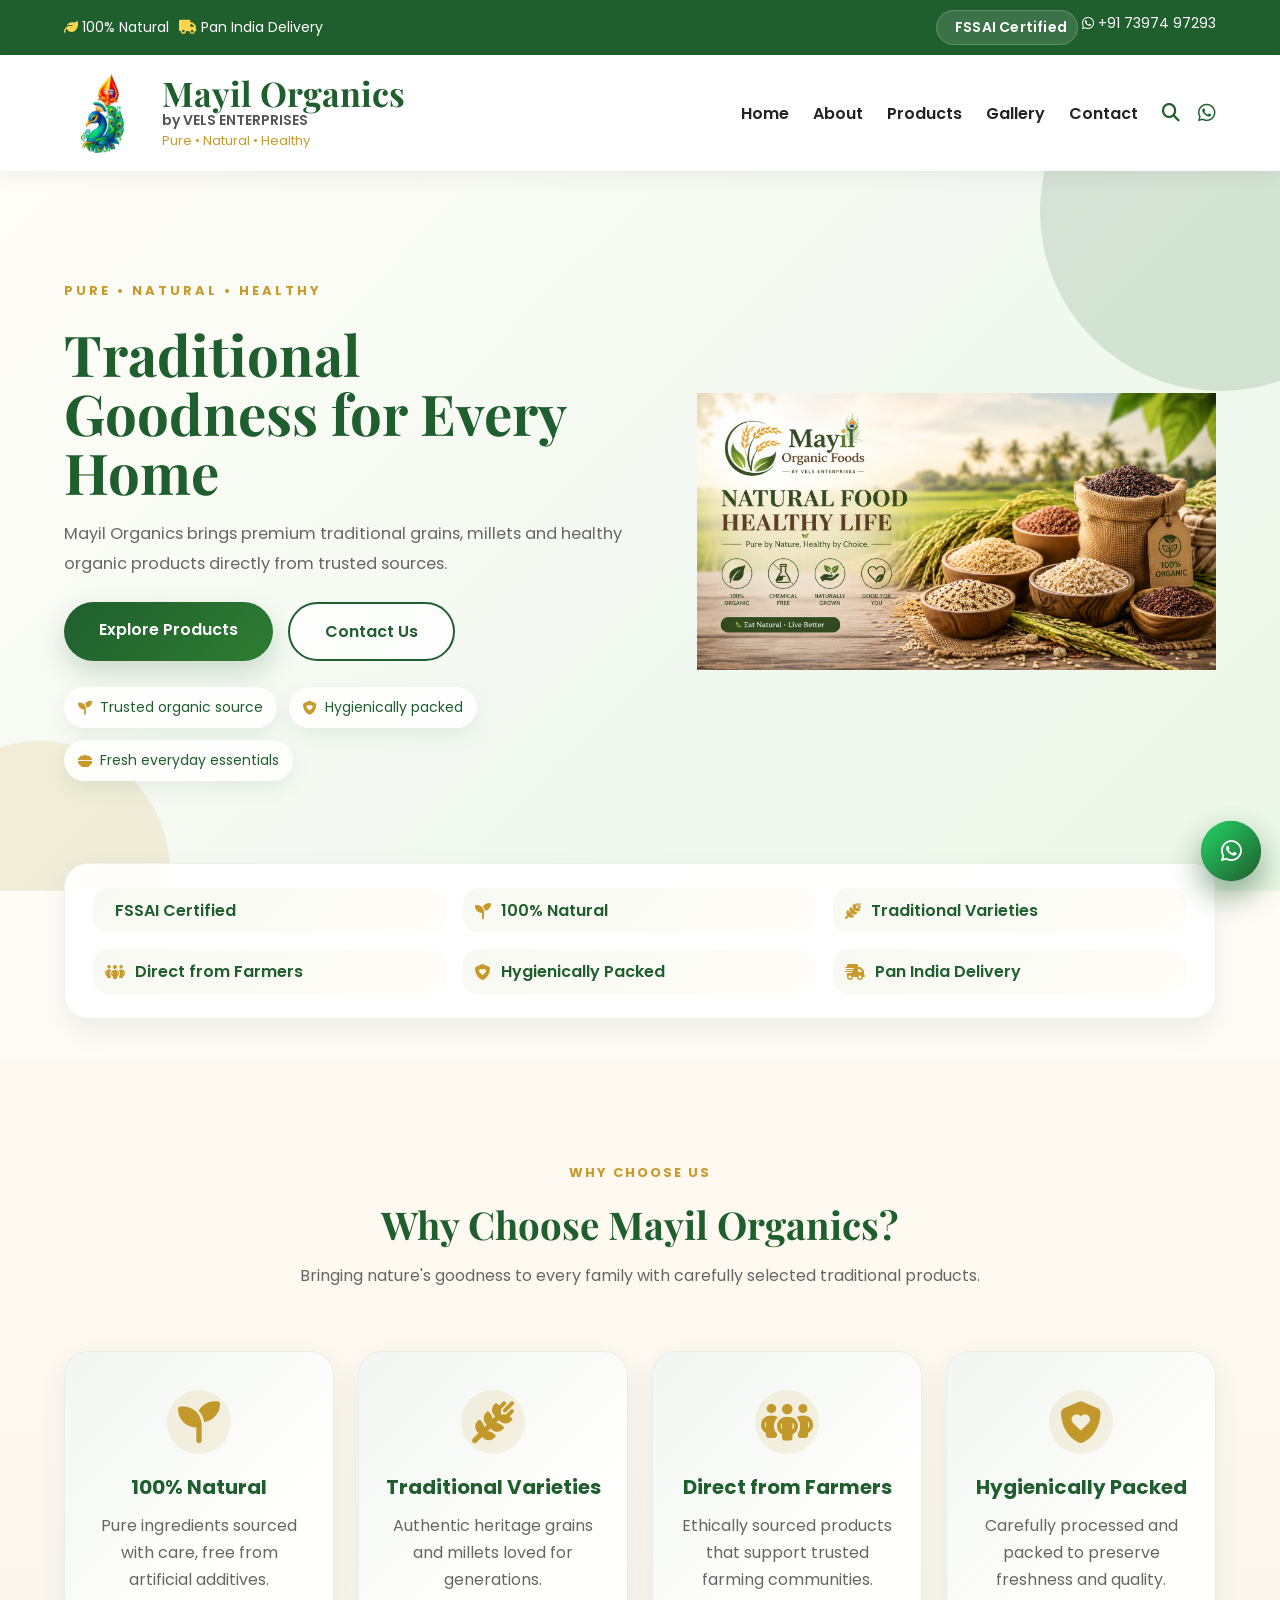
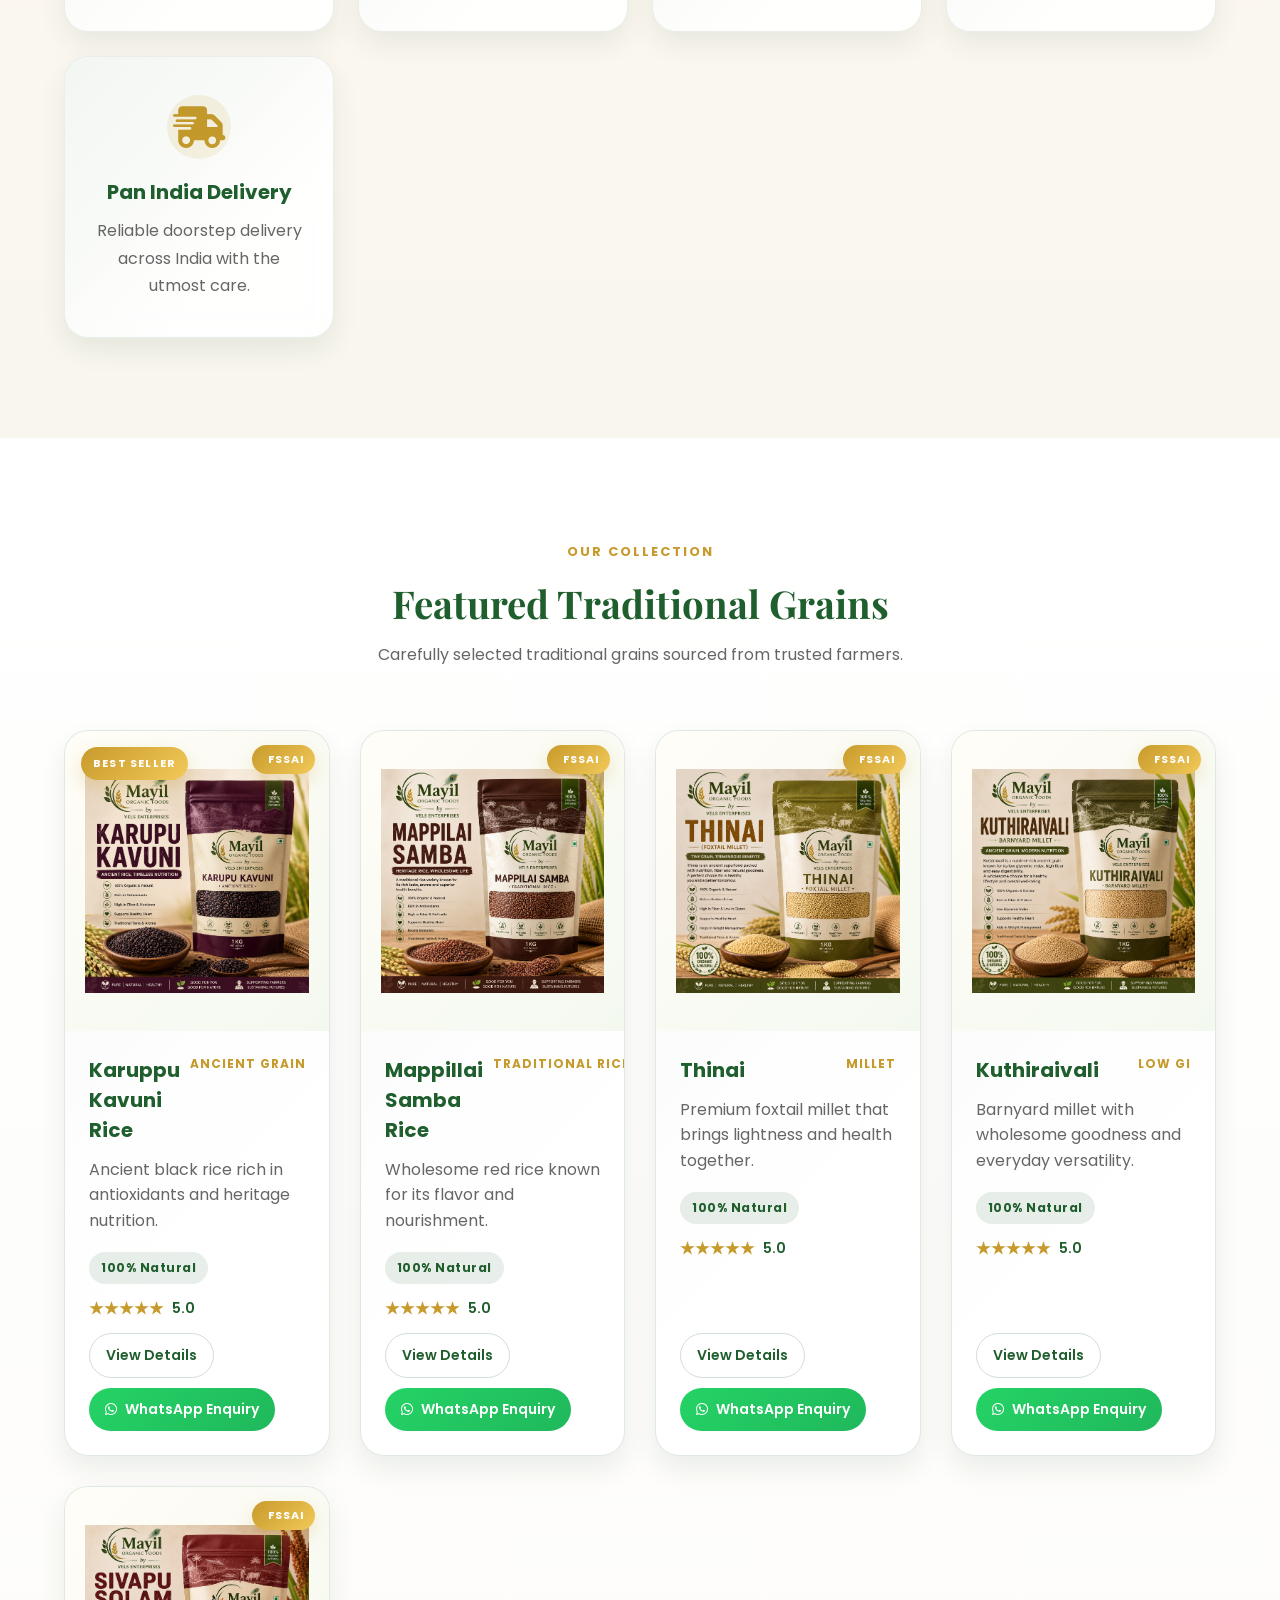
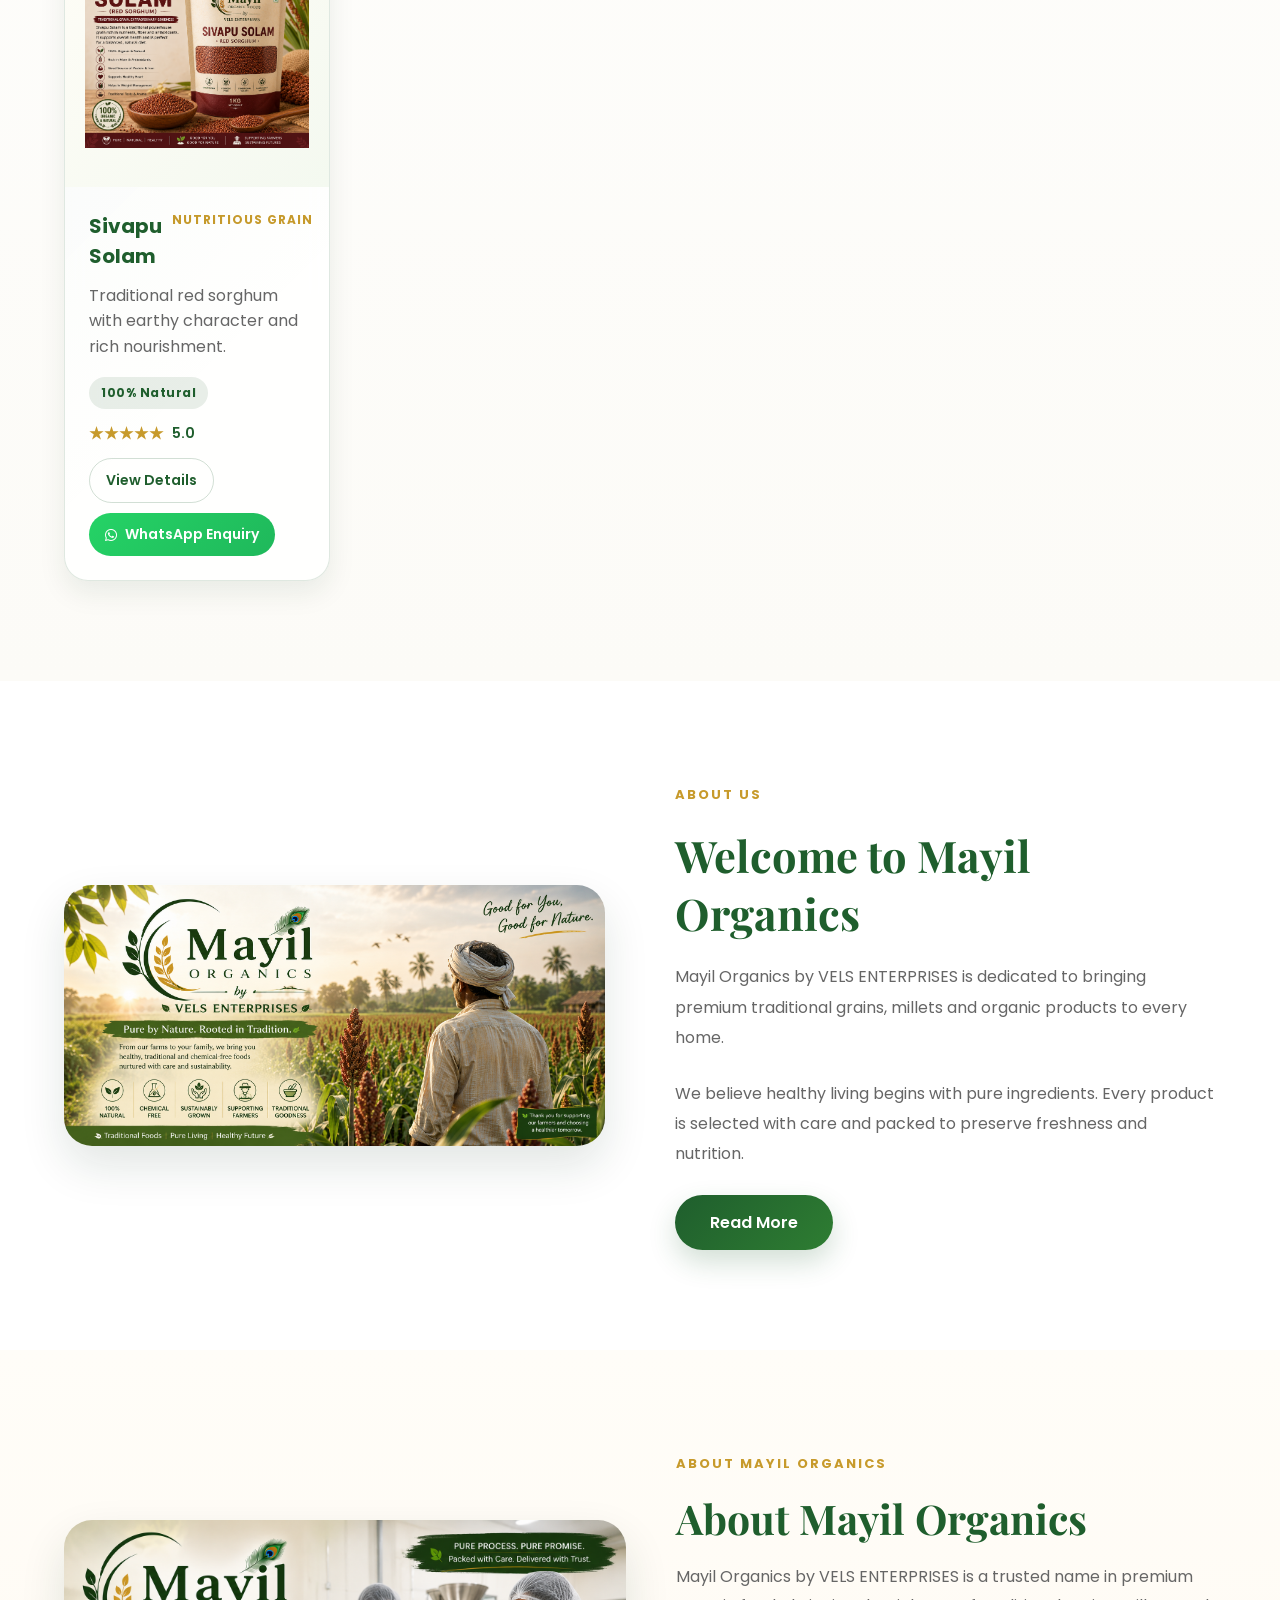
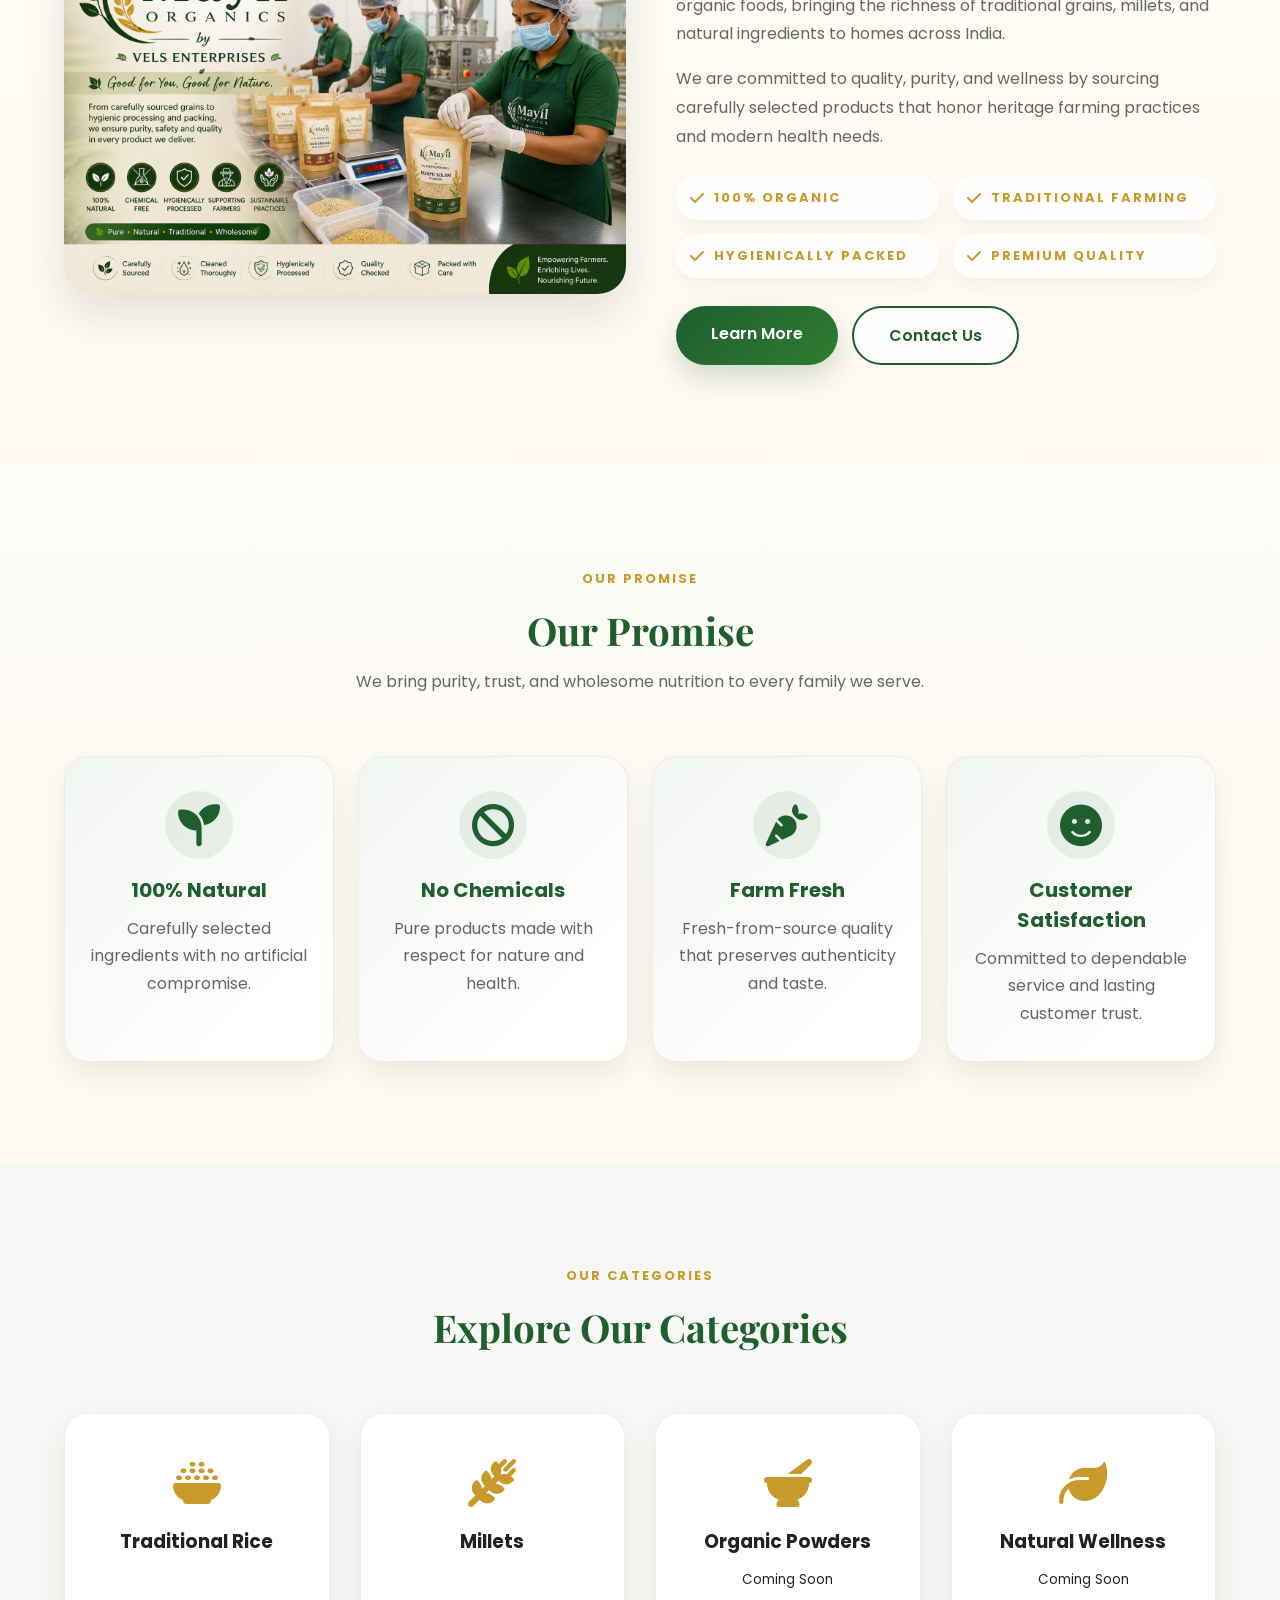
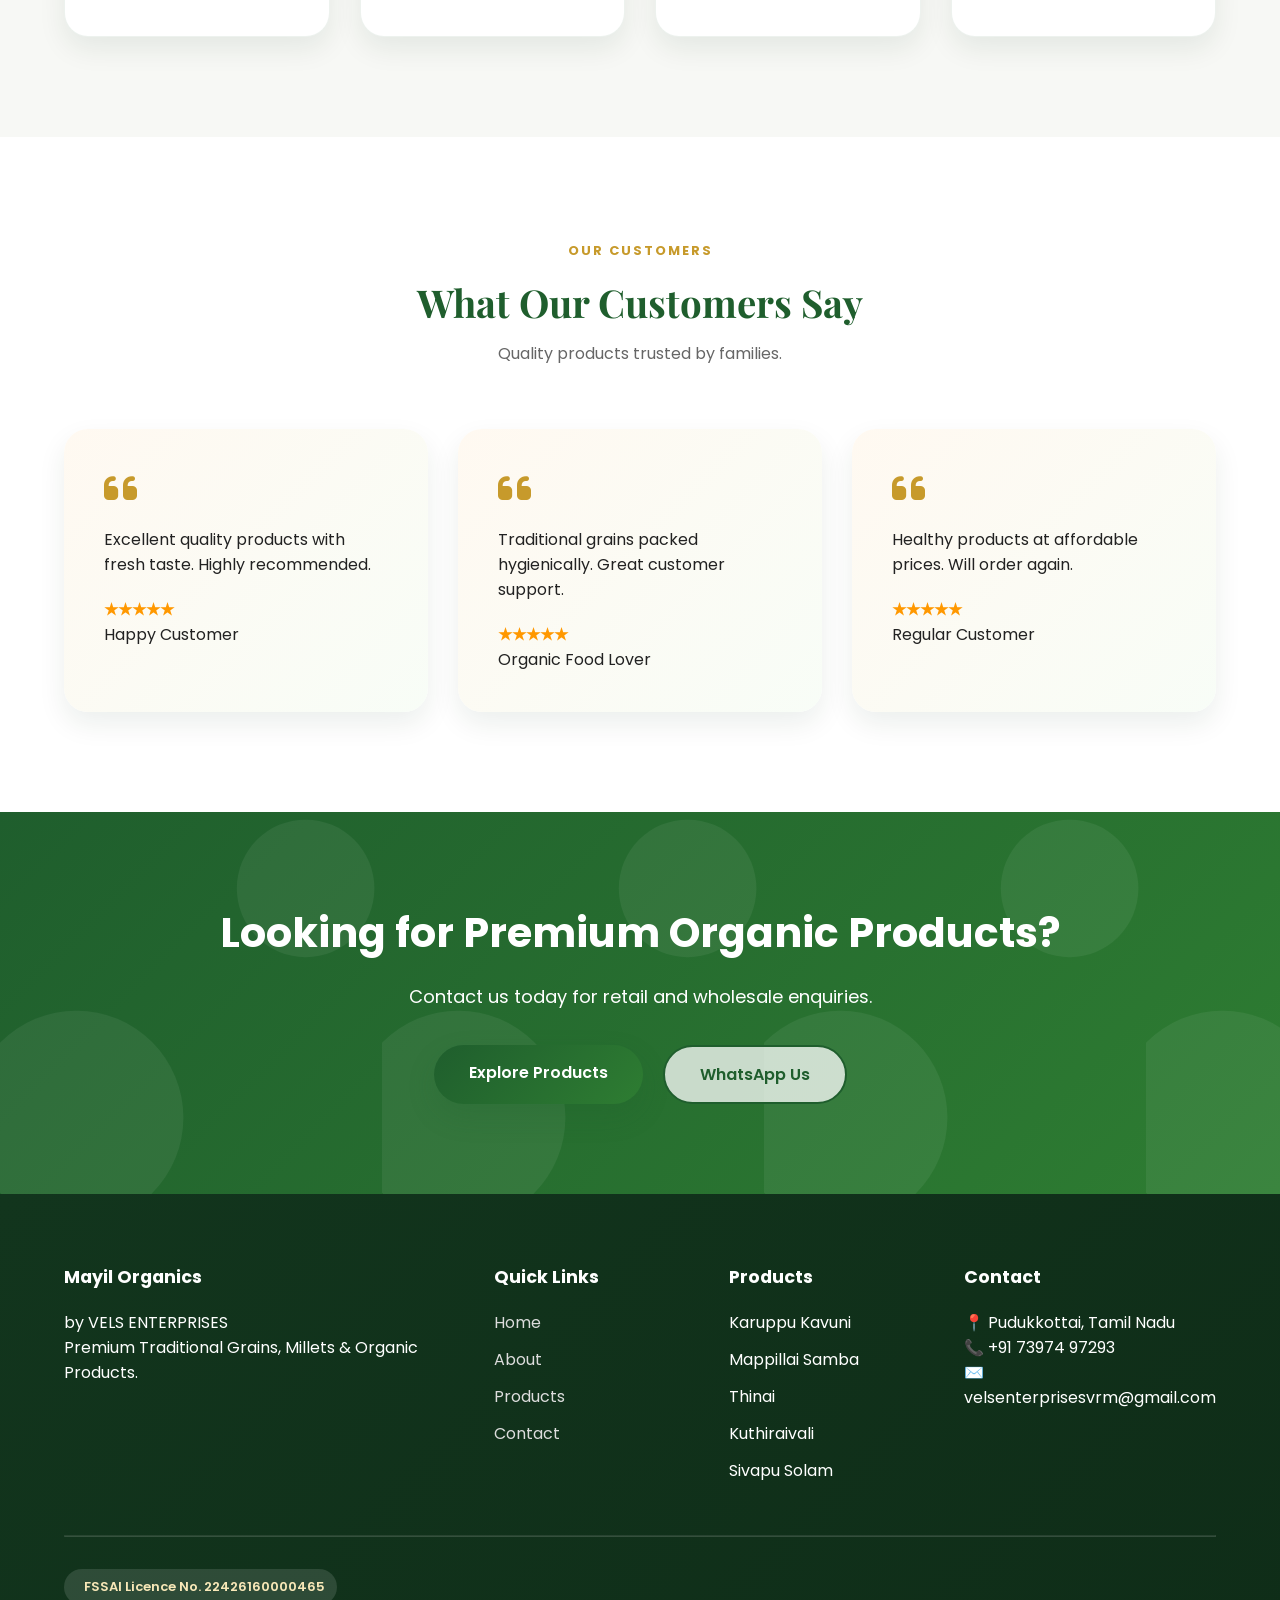
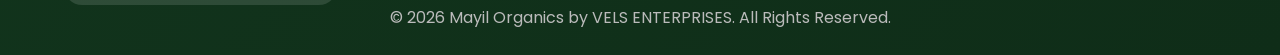
==== commit 6bbcd07d: "Add files via upload" ====
--- a/index.html
+++ b/index.html
@@ -446,7 +446,7 @@
 
             <div class="about-image">
 
-                <img src="images/hero-banner.jpg" alt="Mayil Organics">
+                <img src="images/about-farm.png" alt="Natural Farming">
 
             </div>
 
@@ -497,7 +497,7 @@
         <div class="about-premium-grid">
 
             <div class="about-premium-image">
-                <img src="images/hero-banner.jpg" alt="Organic farm produce">
+                <img src="images/about-products.png" alt="Mayil Organics Products">
             </div>
 
             <div class="about-premium-content">
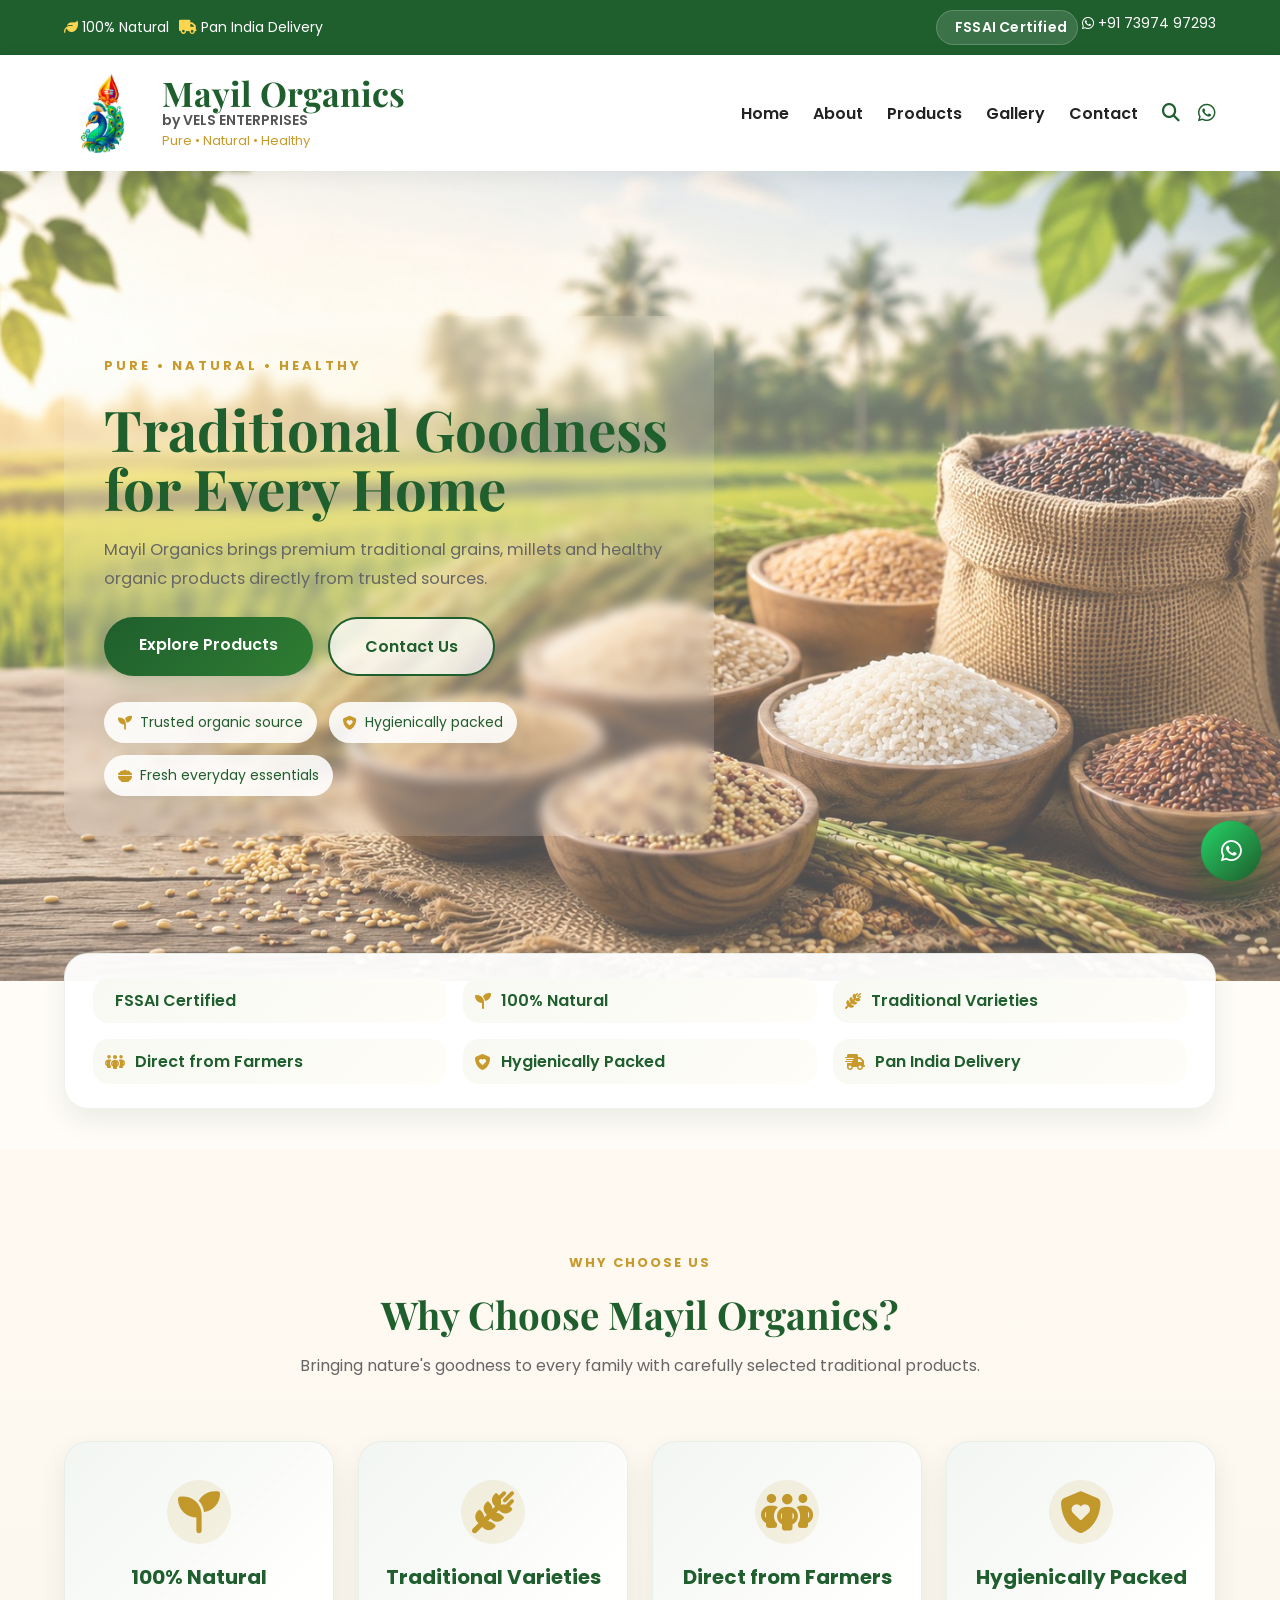
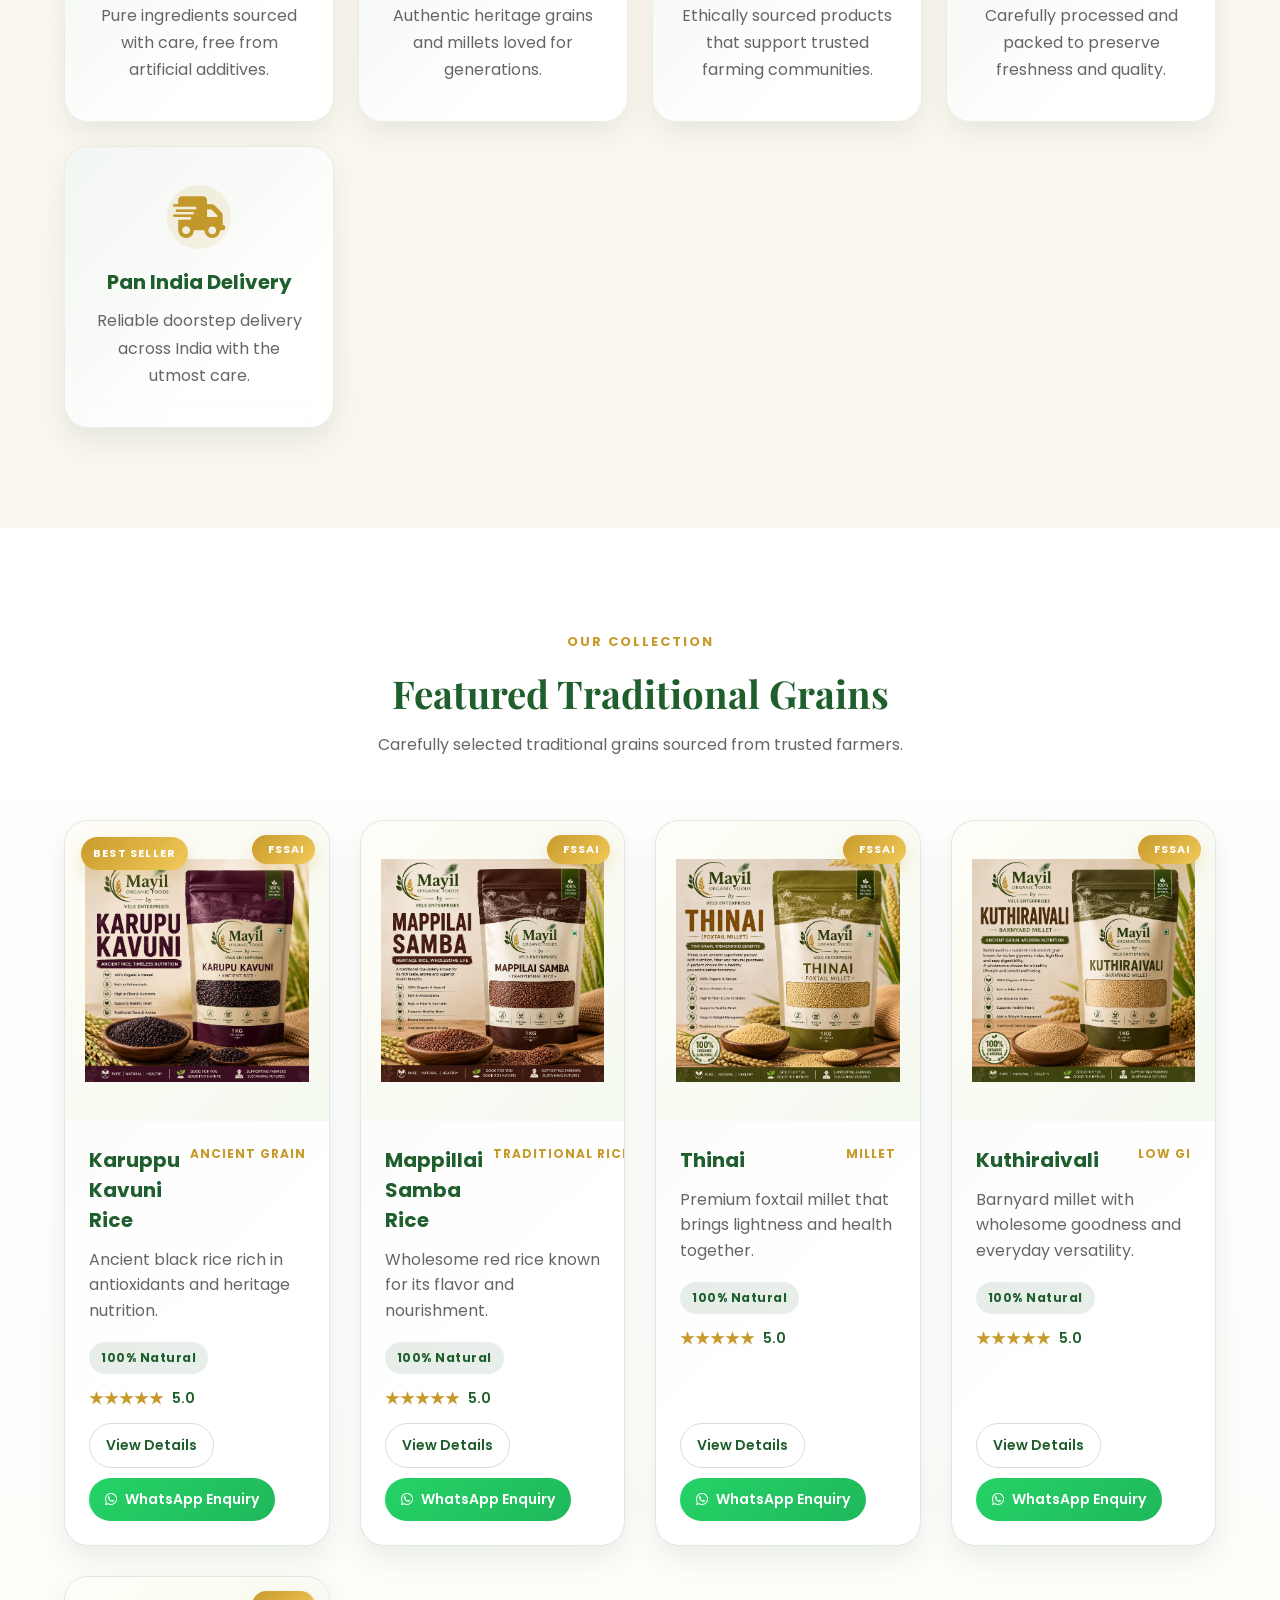
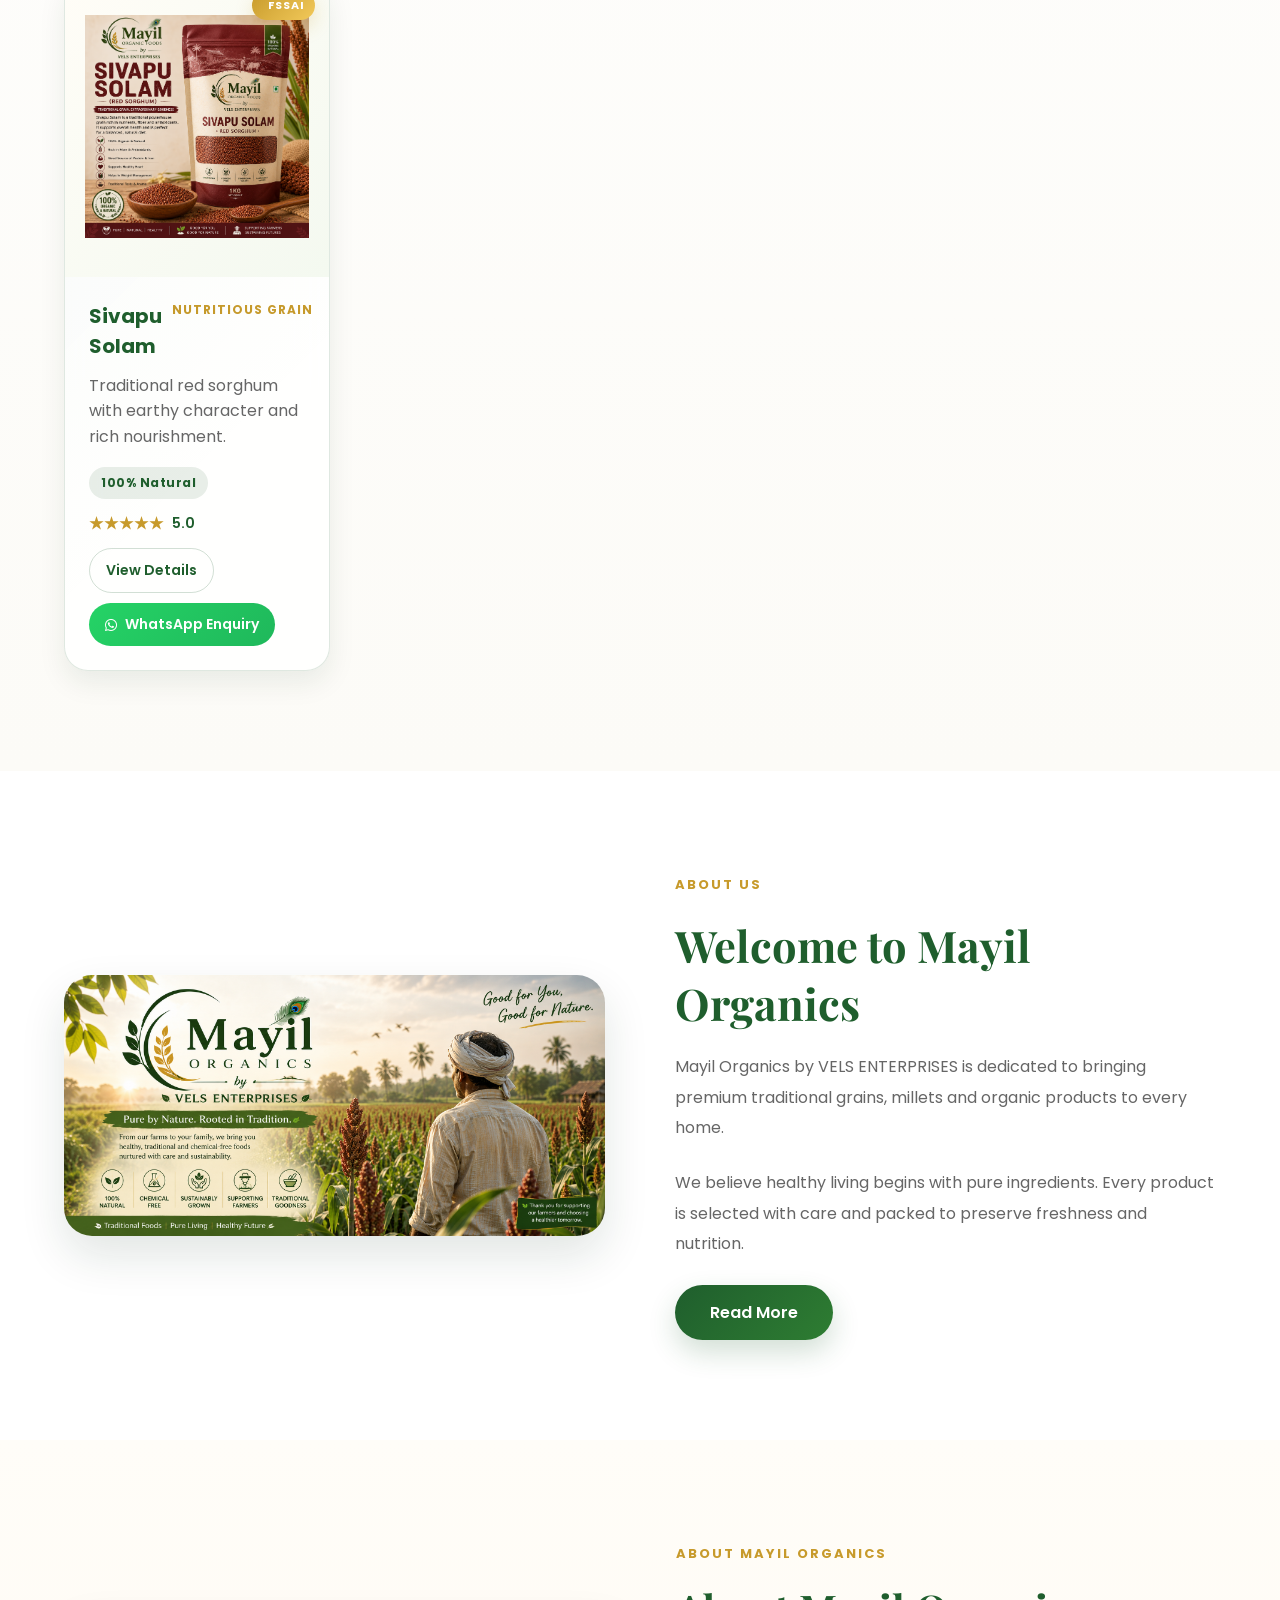
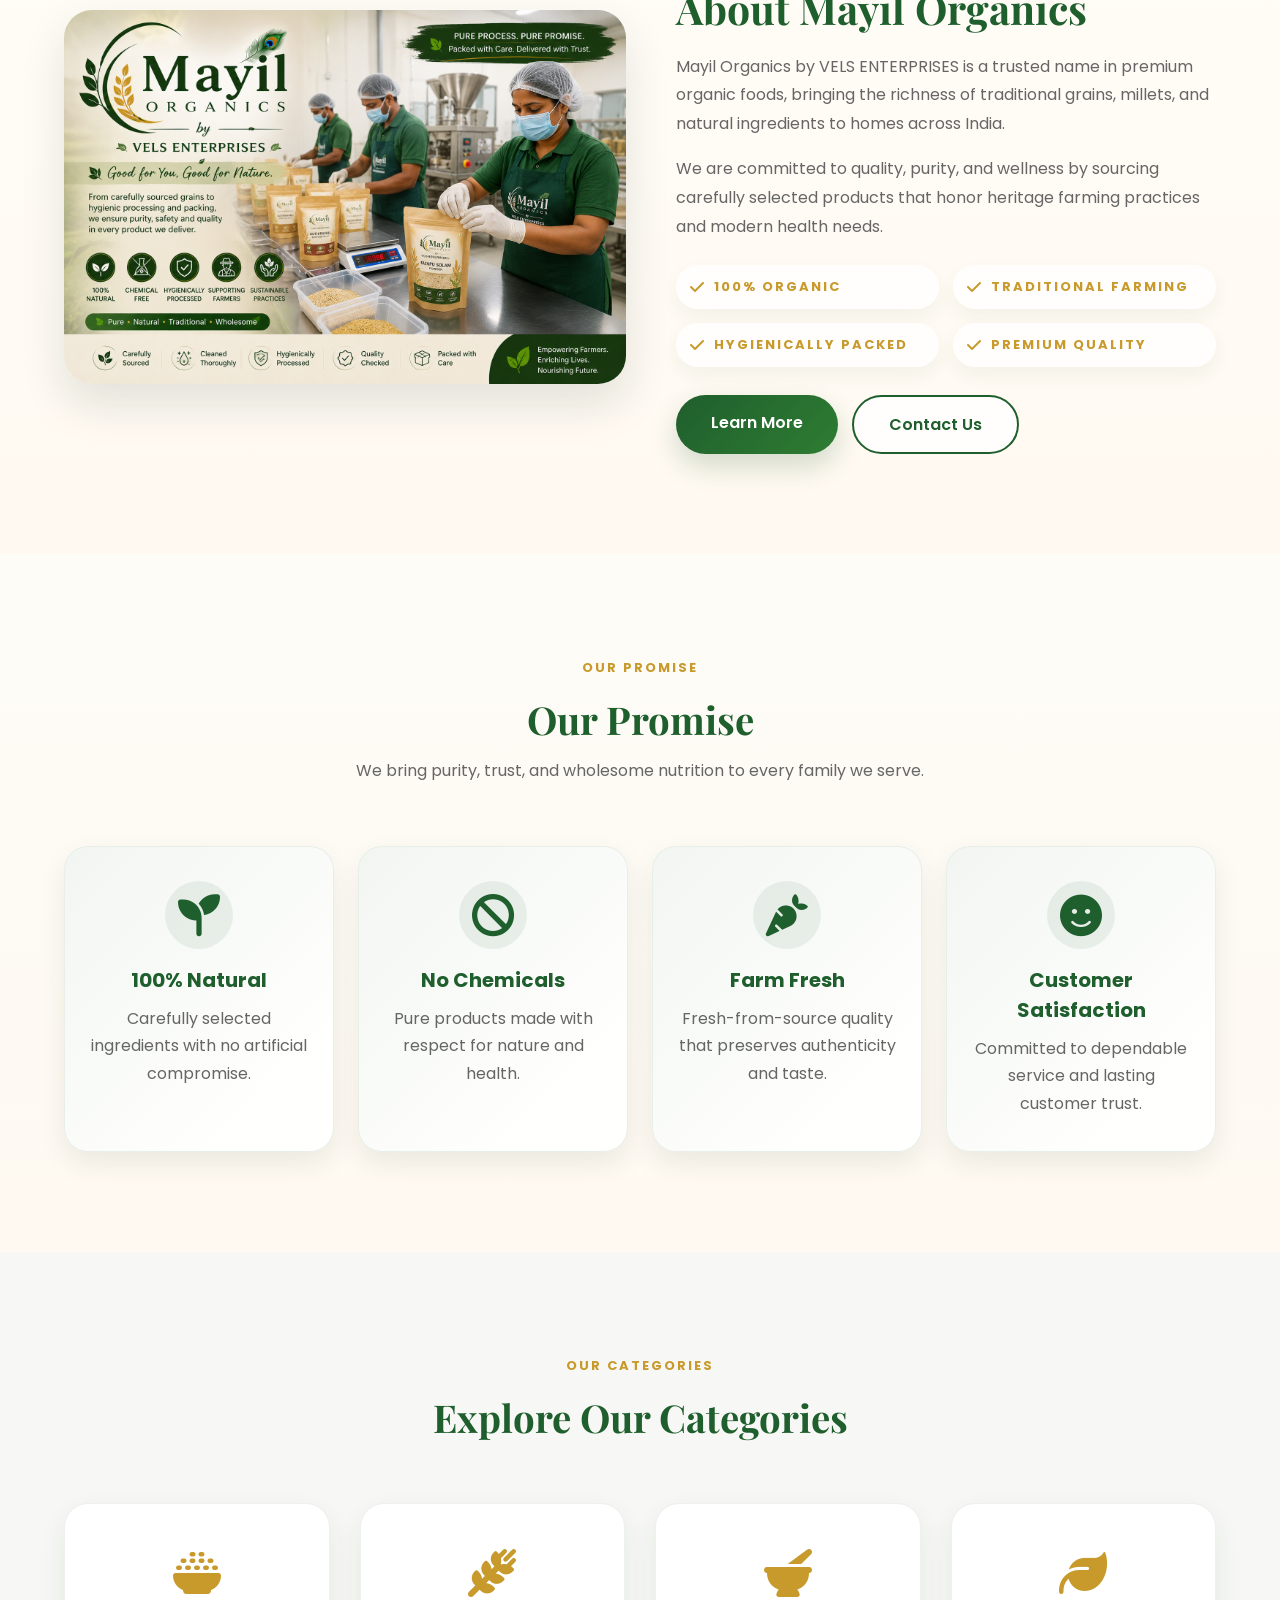
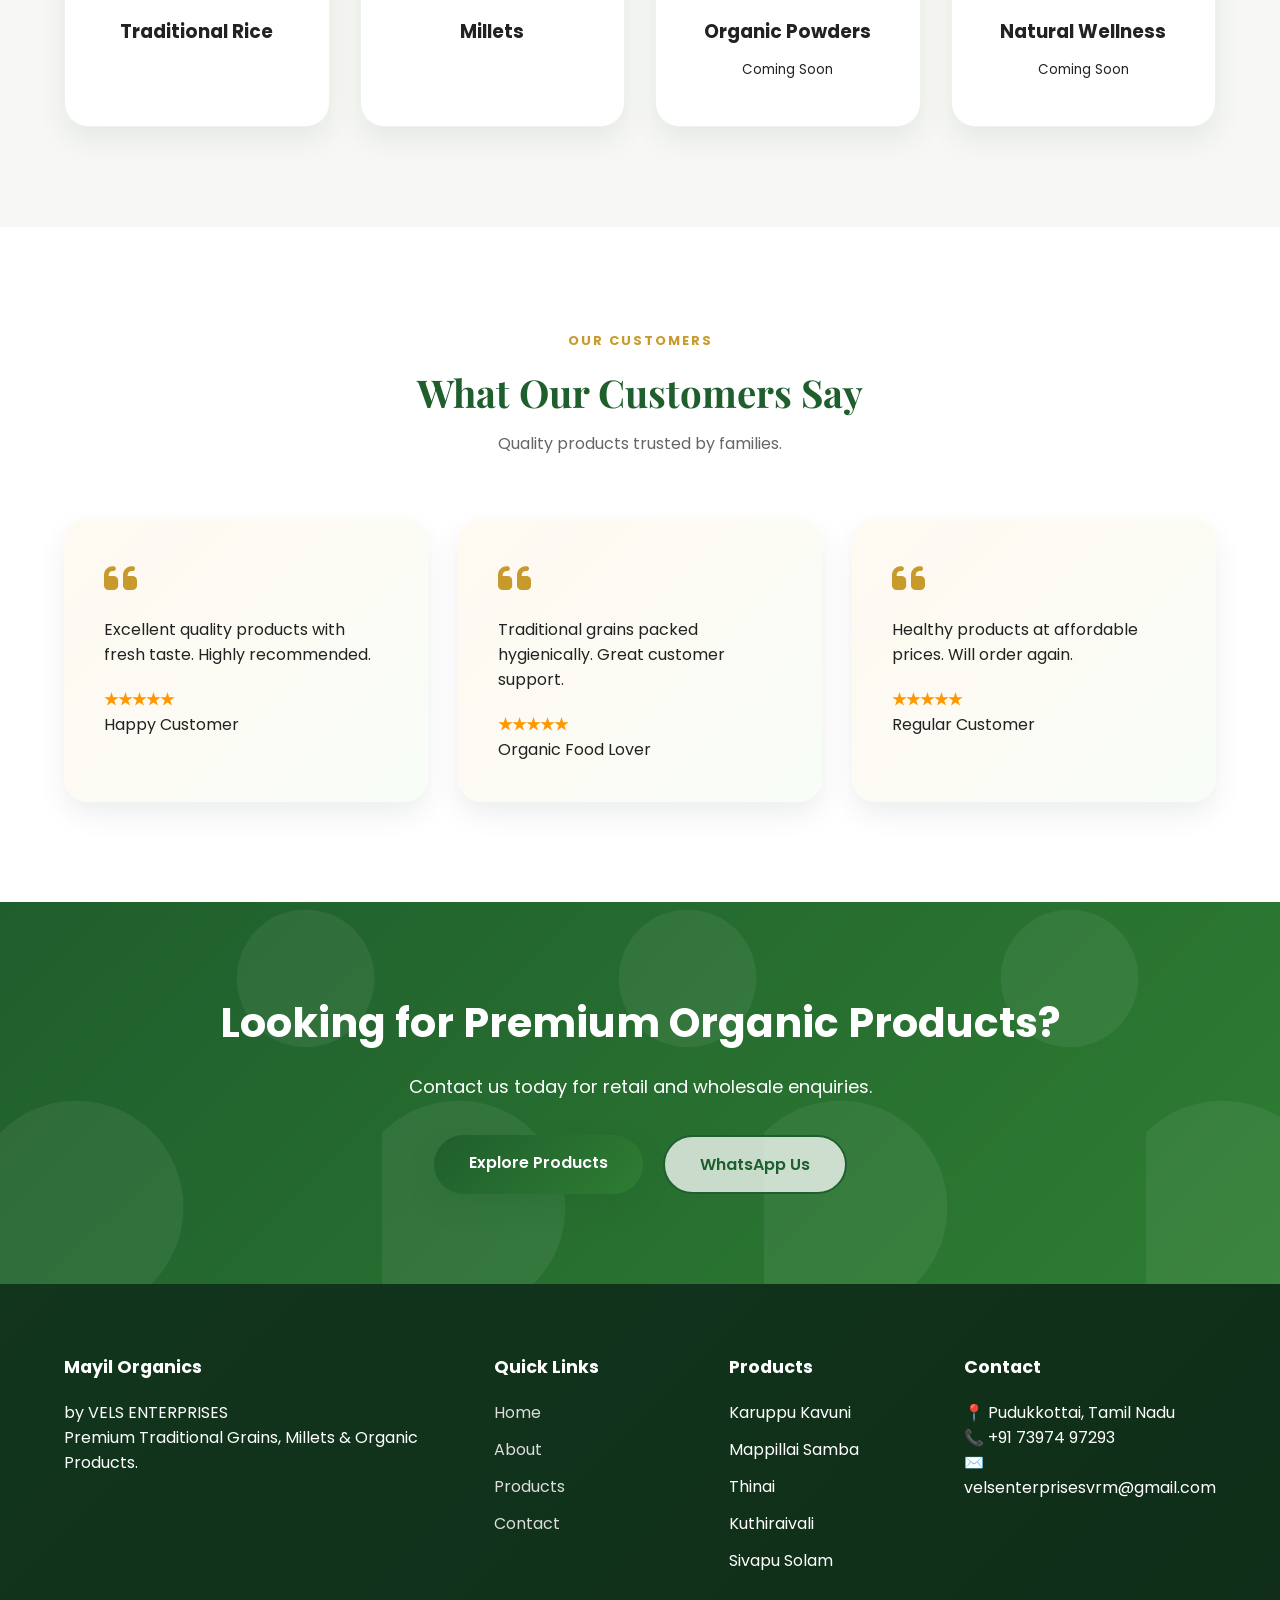
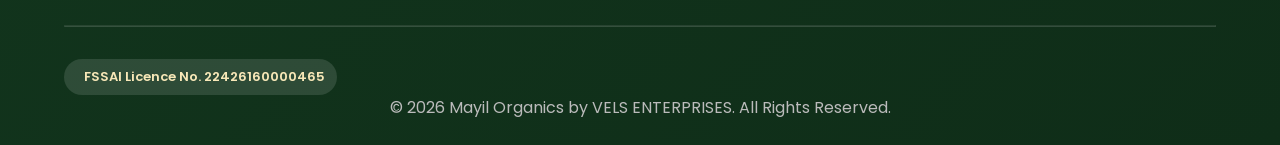
==== commit 57e6cdb0: "Add files via upload" ====
--- a/index.html
+++ b/index.html
@@ -186,14 +186,6 @@
 <span><i class="fa-solid fa-bowl-food"></i> Fresh everyday essentials</span>
 
 </div>
-
-</div>
-
-<div class="hero-right">
-
-<img src="images/hero-banner.jpg"
-
-alt="Organic Foods">
 
 </div>
 
--- a/css/style.css
+++ b/css/style.css
@@ -291,19 +291,28 @@
 ========================== */
 
 .hero{
-    padding:110px 0 110px;
-    background:linear-gradient(135deg,#fffdf7 0%,#f3f9f2 50%,#ebf7e7 100%);
-    position:relative;
-    overflow:hidden;
+    position: relative;
+    overflow: hidden;
+
+    min-height: 90vh;
+    display: flex;
+    align-items: center;
+
+    background:
+        linear-gradient(
+            rgba(255,255,255,0.30),
+            rgba(255,255,255,0.30)
+        ),
+        url("../images/hero-banner.jpg");
+
+    background-size: cover;
+    background-position: center center;
+    background-repeat: no-repeat;
 }
 
 .hero::before,
 .hero::after{
-    content:'';
-    position:absolute;
-    border-radius:50%;
-    opacity:.14;
-    pointer-events:none;
+    display:none;
 }
 
 .hero::before{
@@ -323,18 +332,26 @@
 }
 
 .hero-content{
-    display:grid;
-    grid-template-columns:1.04fr 0.96fr;
-    align-items:center;
-    gap:70px;
+    display:flex;
+    align-items:center;
+    min-height:90vh;
     position:relative;
-    z-index:1;
+    z-index:2;
 }
 
 .hero-left{
     display:flex;
     flex-direction:column;
     gap:18px;
+
+    max-width:650px;
+    position:relative;
+    z-index:3;
+
+    background:rgba(255,255,255,0.15);
+    backdrop-filter:blur(6px);
+    padding:40px;
+    border-radius:24px;
 }
 
 .hero h5{
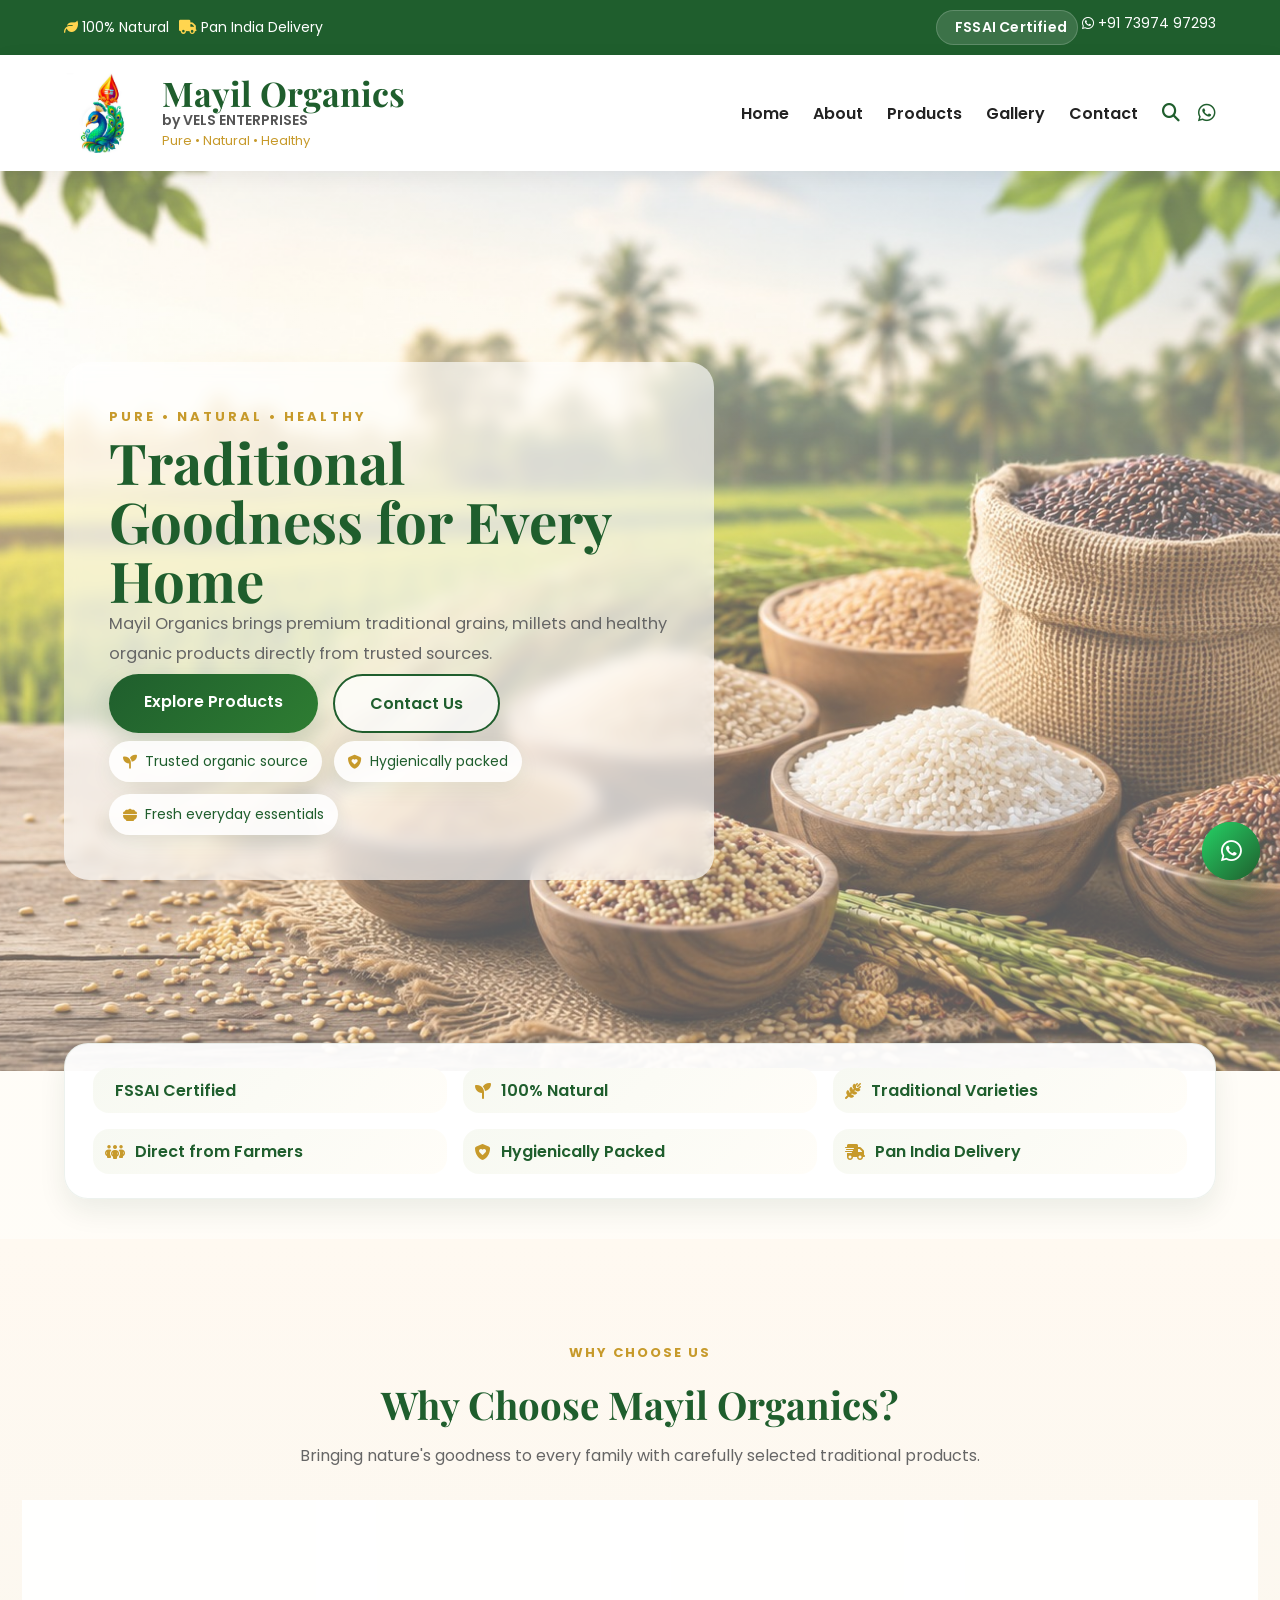
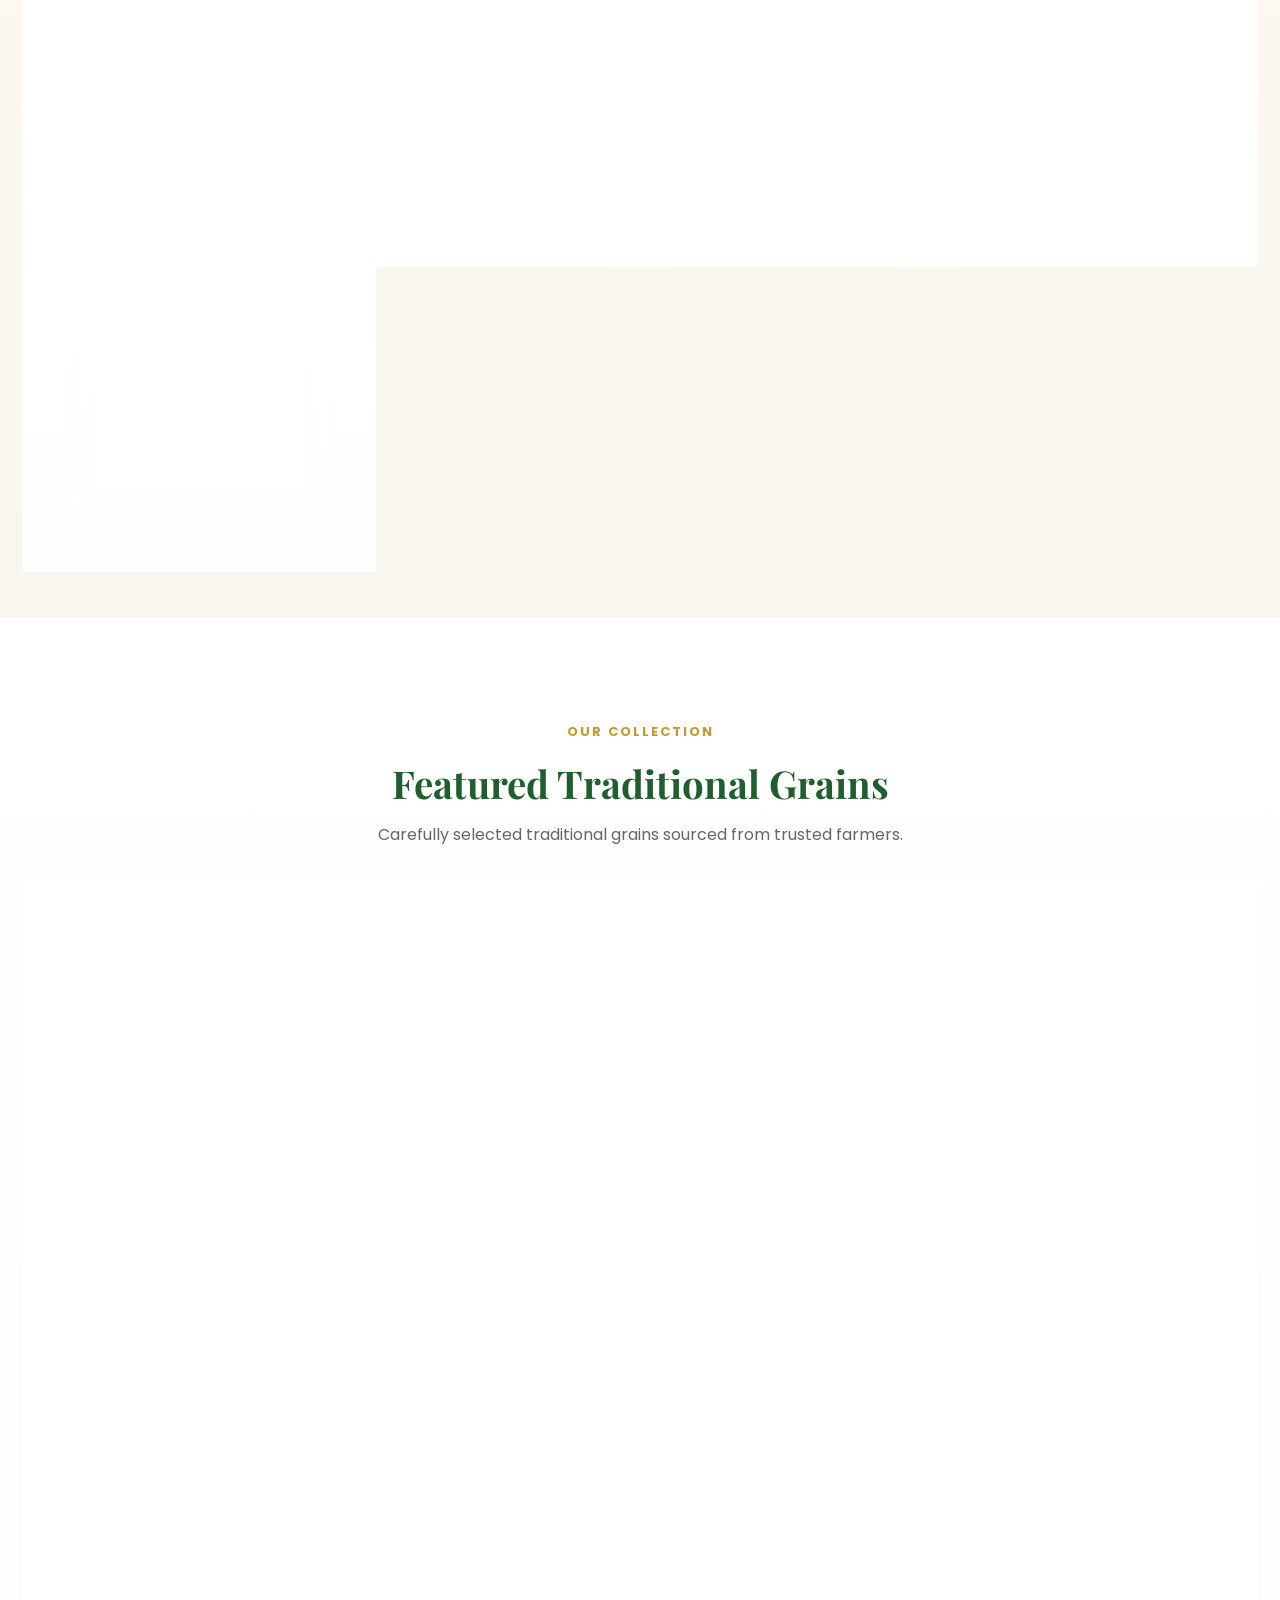
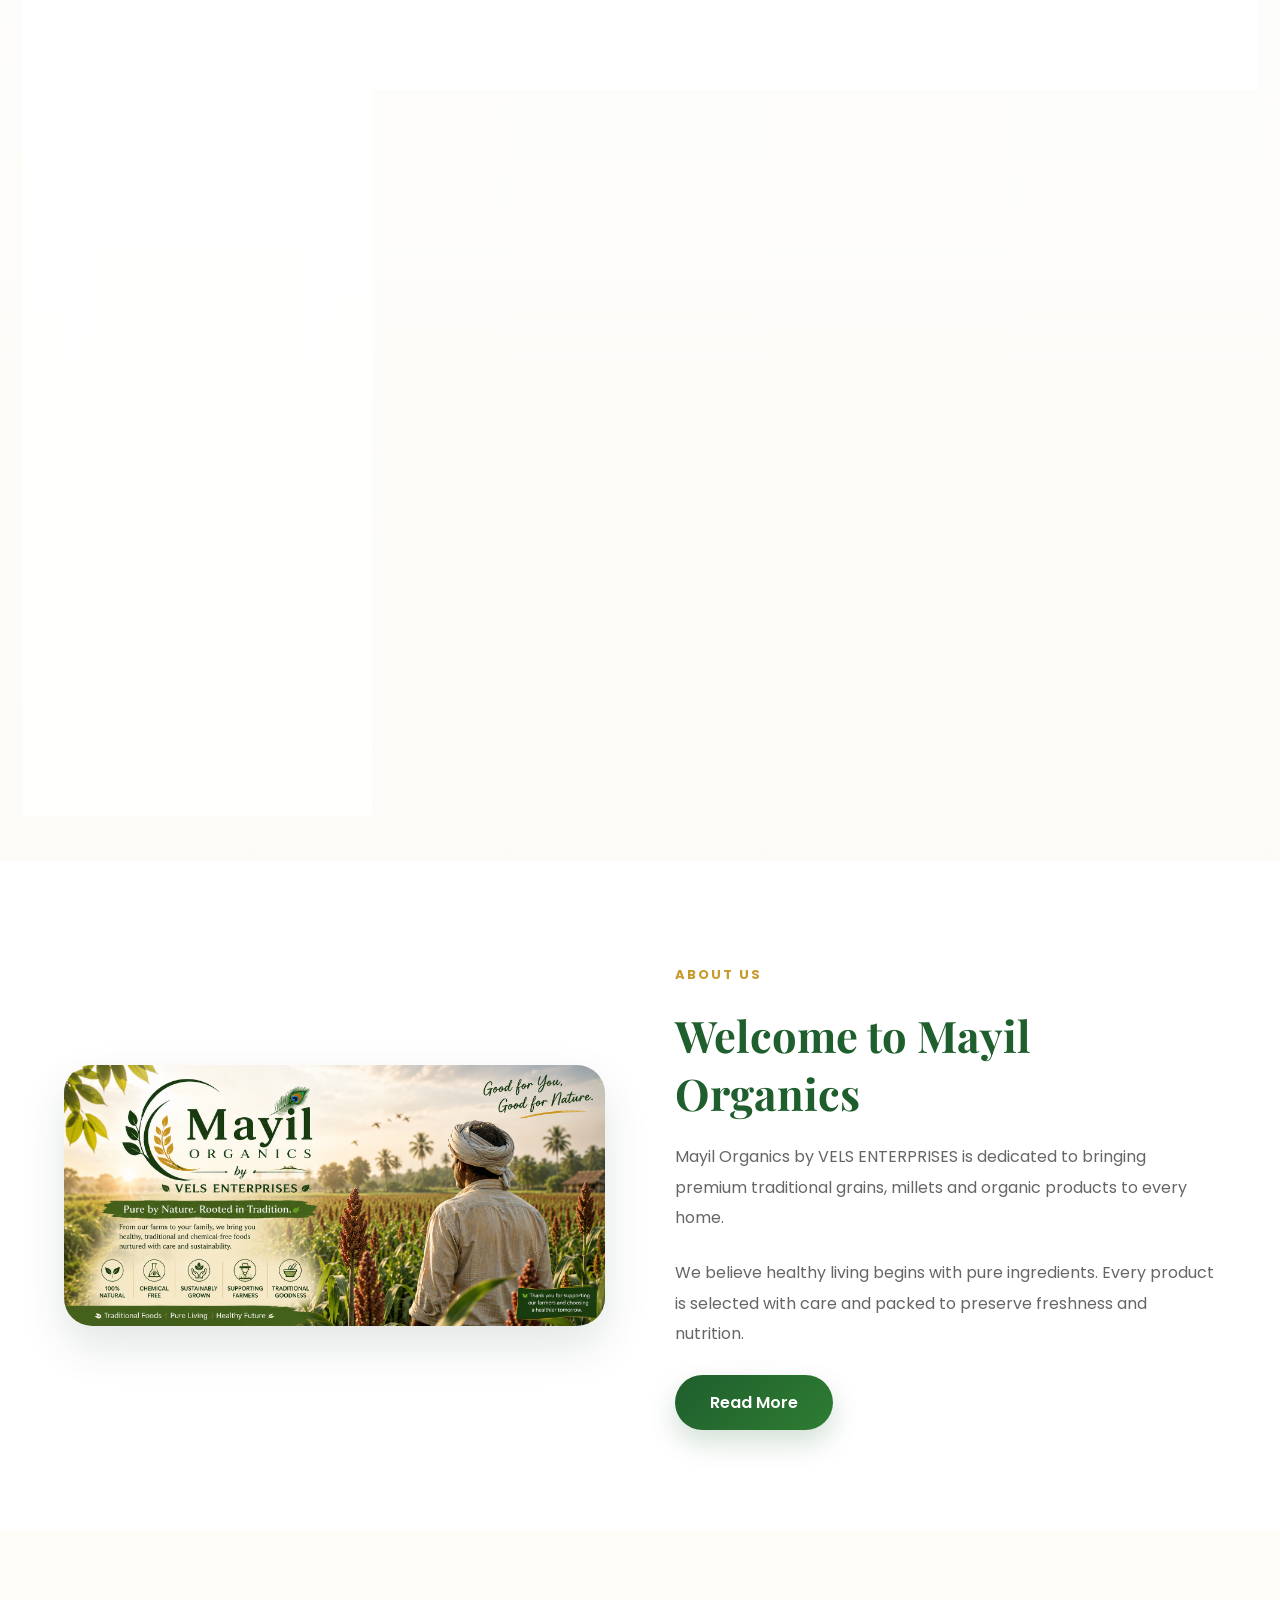
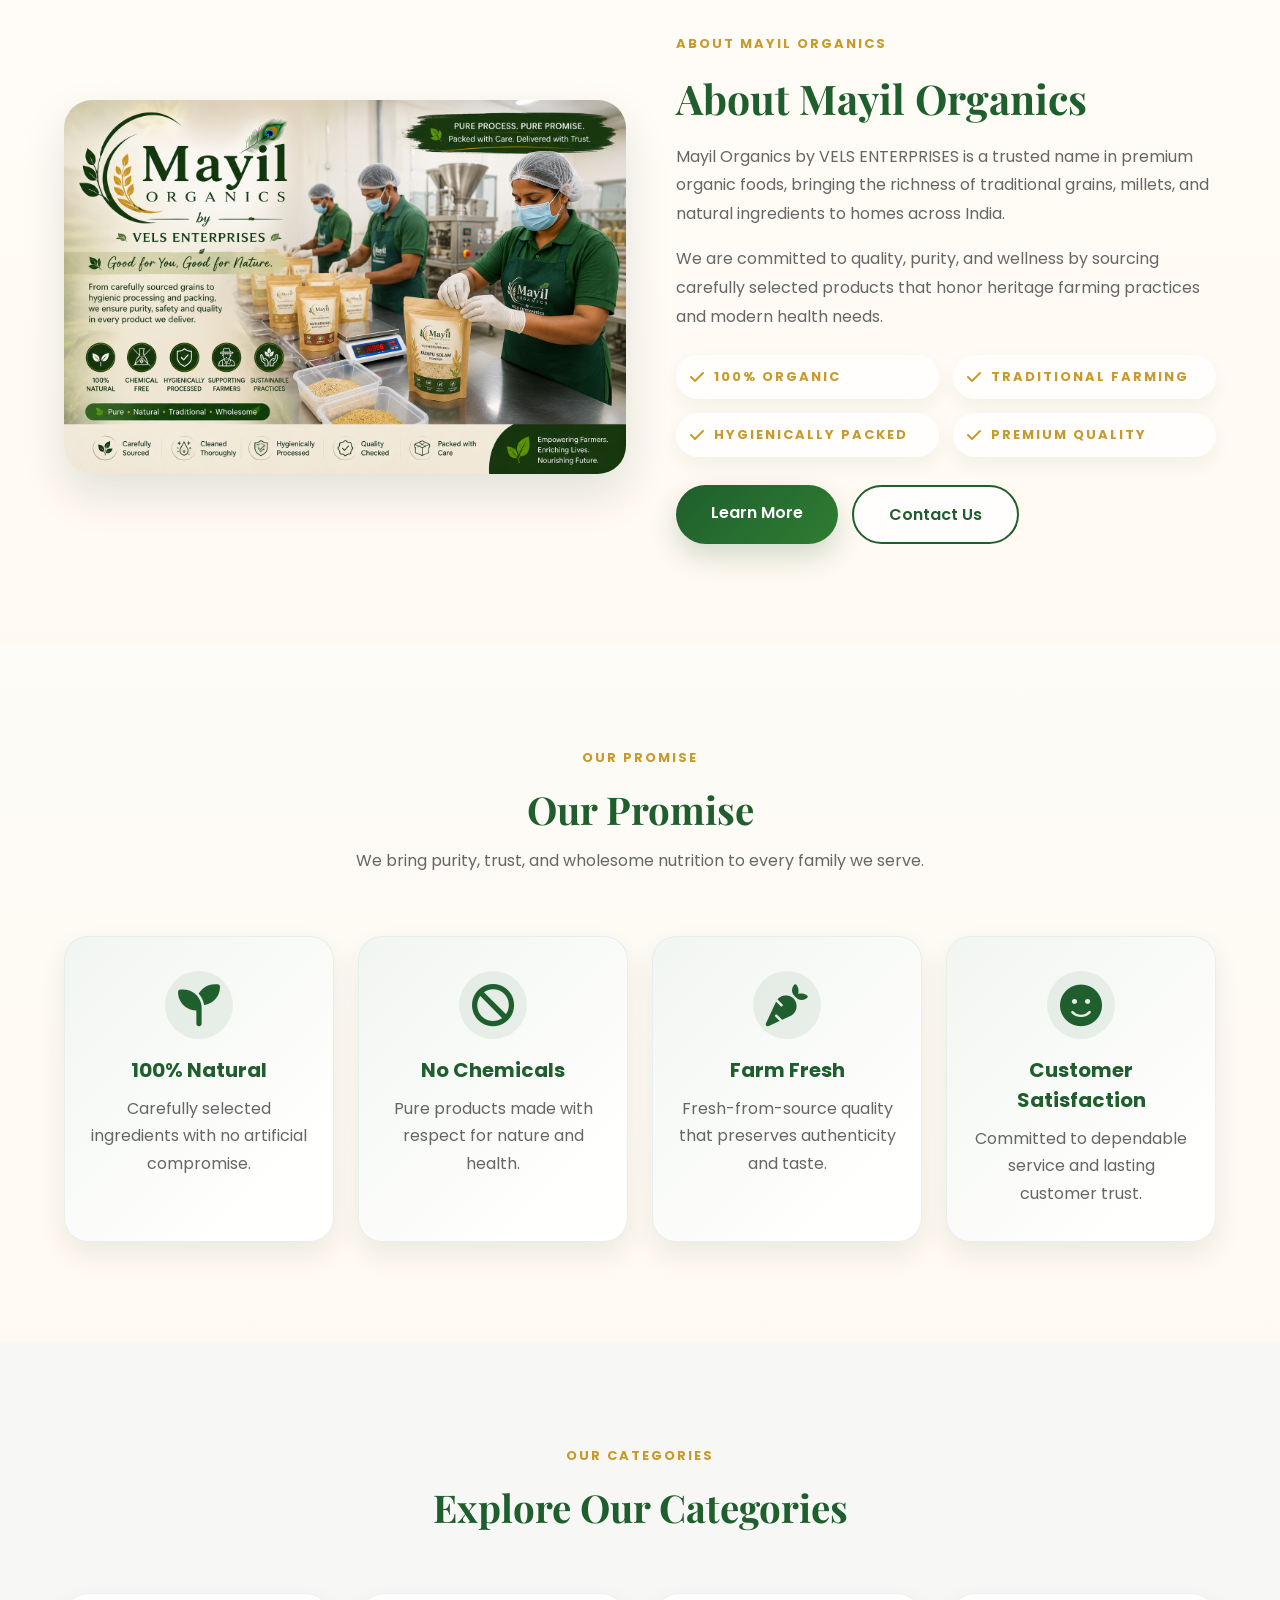
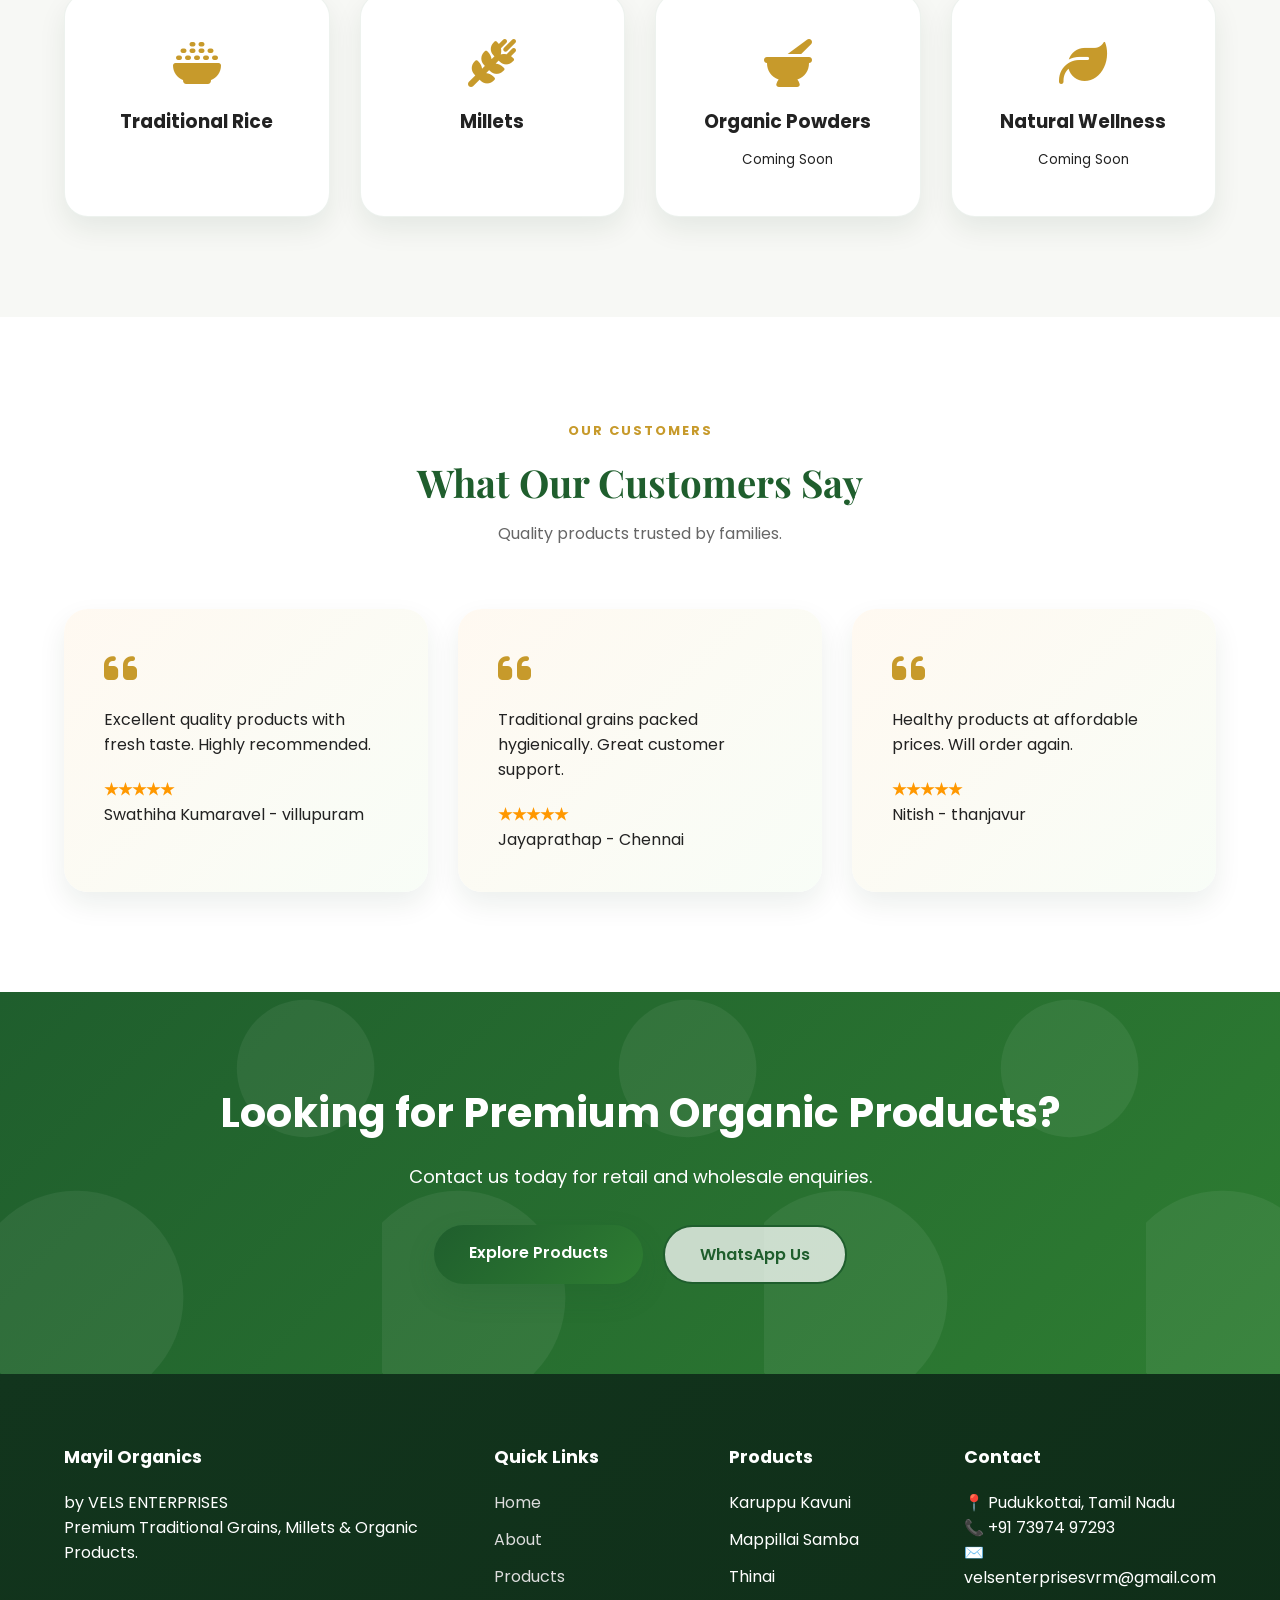
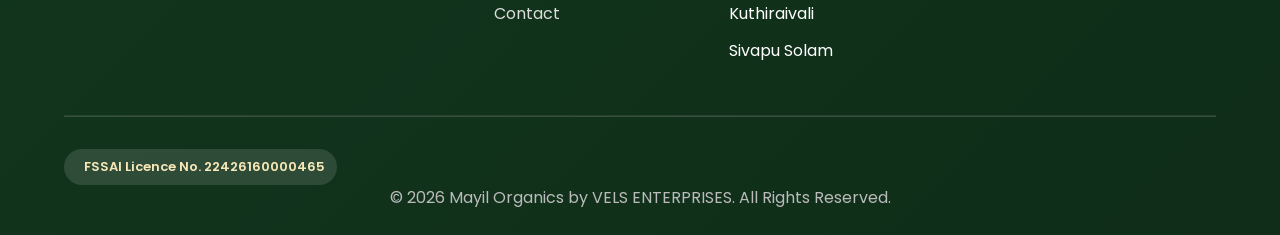
==== commit 033026d1: "Add files via upload" ====
--- a/index.html
+++ b/index.html
@@ -677,7 +677,7 @@
 
                 <h4>★★★★★</h4>
 
-                <span>Happy Customer</span>
+                <span>Swathiha Kumaravel - villupuram</span>
 
             </div>
 
@@ -692,7 +692,7 @@
 
                 <h4>★★★★★</h4>
 
-                <span>Organic Food Lover</span>
+                <span>Jayaprathap - Chennai</span>
 
             </div>
 
@@ -707,7 +707,7 @@
 
                 <h4>★★★★★</h4>
 
-                <span>Regular Customer</span>
+                <span>Nitish - thanjavur</span>
 
             </div>
 
--- a/css/style.css
+++ b/css/style.css
@@ -291,23 +291,17 @@
 ========================== */
 
 .hero{
-    position: relative;
-    overflow: hidden;
-
-    min-height: 90vh;
-    display: flex;
-    align-items: center;
-
-    background:
-        linear-gradient(
-            rgba(255,255,255,0.30),
-            rgba(255,255,255,0.30)
-        ),
+    min-height:100vh;
+    display:flex;
+    align-items:center;
+
+    background-image:
+        linear-gradient(rgba(255,255,255,.35), rgba(255,255,255,.35)),
         url("../images/hero-banner.jpg");
 
-    background-size: cover;
-    background-position: center center;
-    background-repeat: no-repeat;
+    background-size:cover;
+    background-position:center;
+    background-repeat:no-repeat;
 }
 
 .hero::before,
@@ -340,18 +334,11 @@
 }
 
 .hero-left{
-    display:flex;
-    flex-direction:column;
-    gap:18px;
-
     max-width:650px;
-    position:relative;
-    z-index:3;
-
-    background:rgba(255,255,255,0.15);
-    backdrop-filter:blur(6px);
-    padding:40px;
-    border-radius:24px;
+    background:rgba(255,255,255,.65);
+    backdrop-filter:blur(8px);
+    padding:45px;
+    border-radius:25px;
 }
 
 .hero h5{
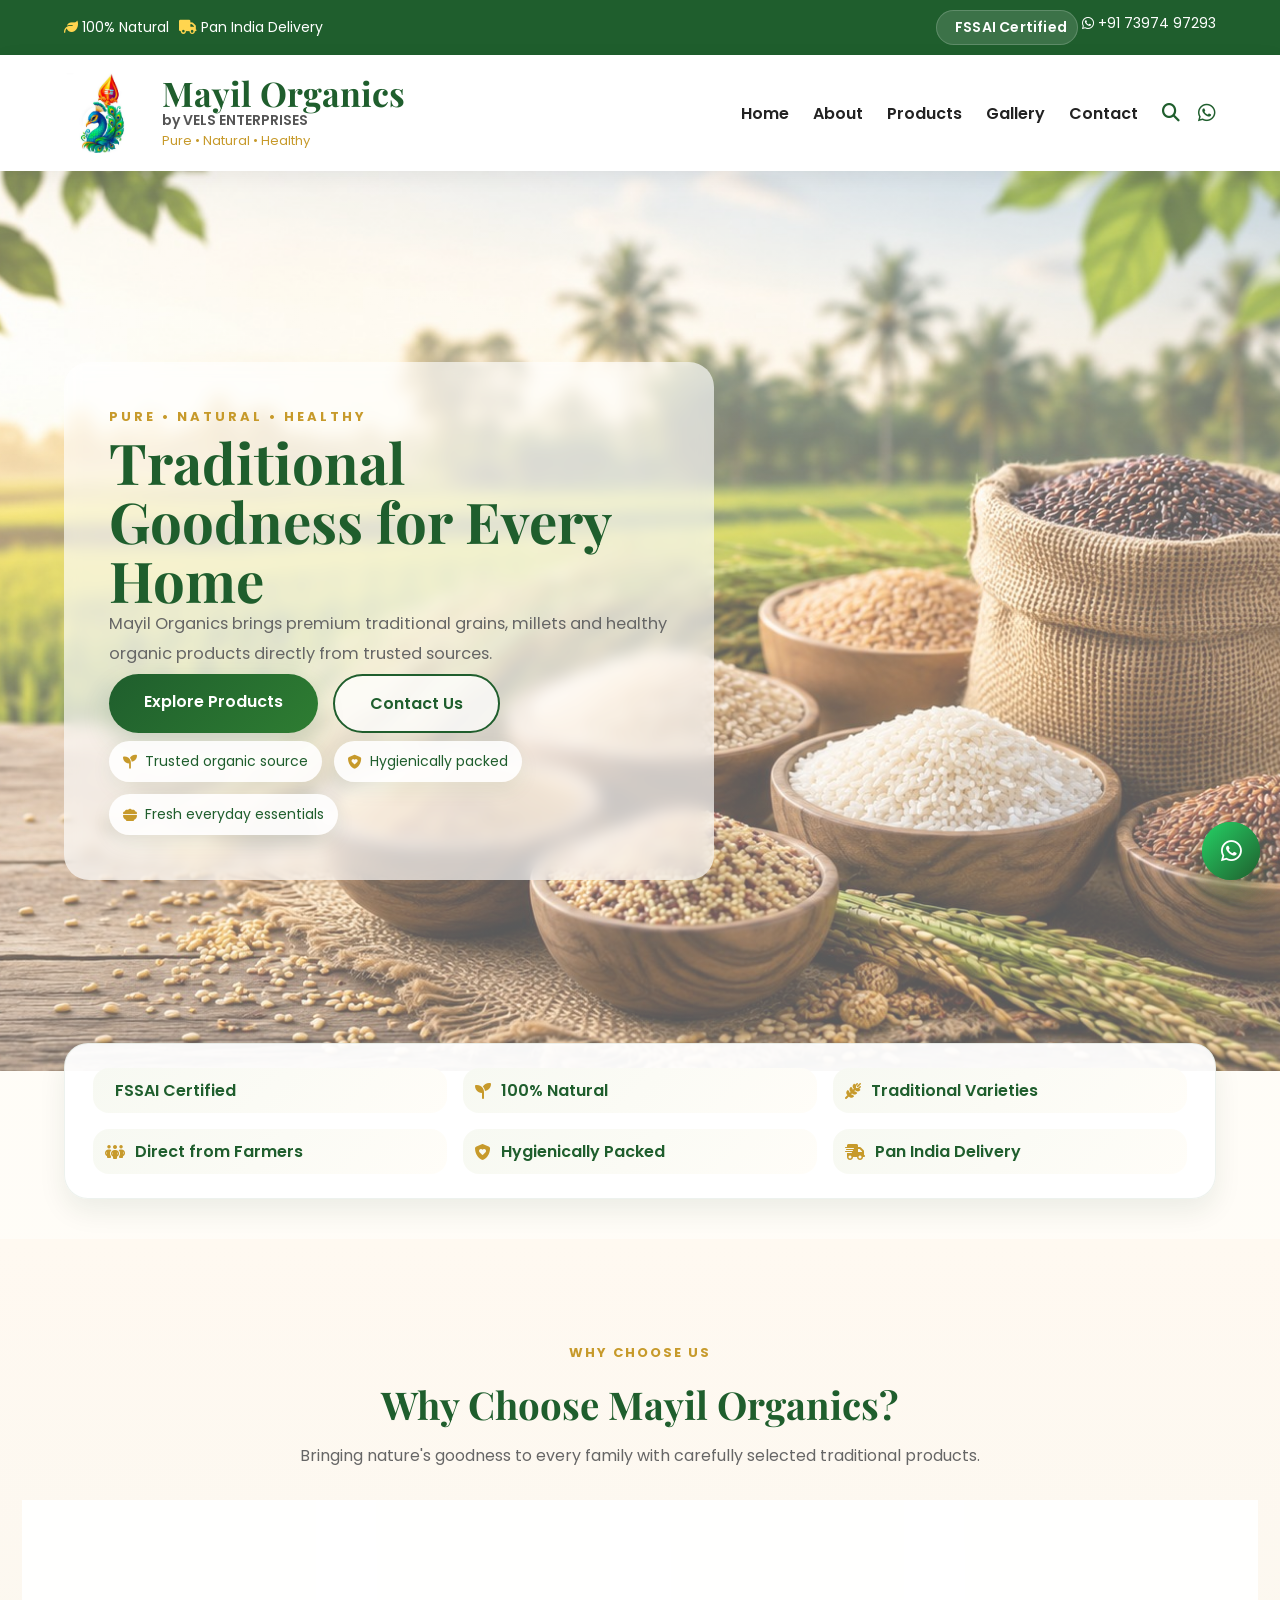
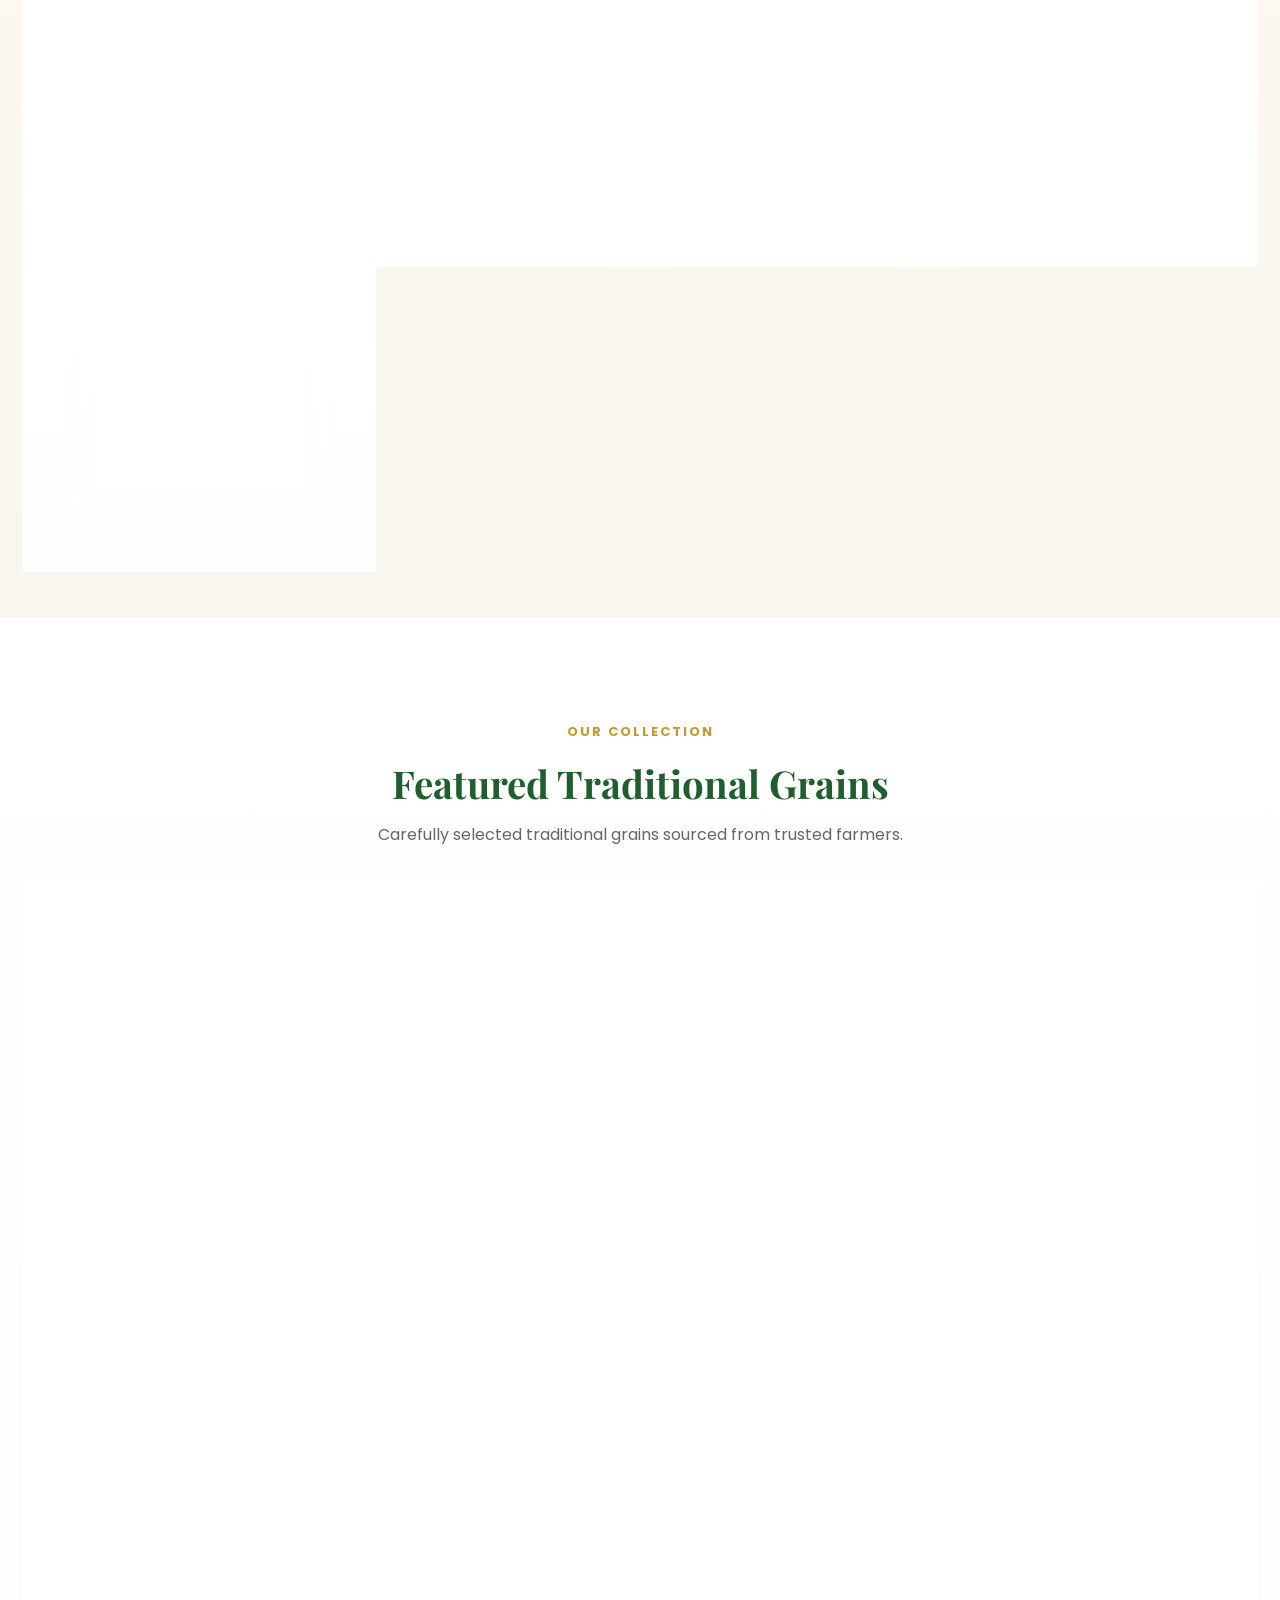
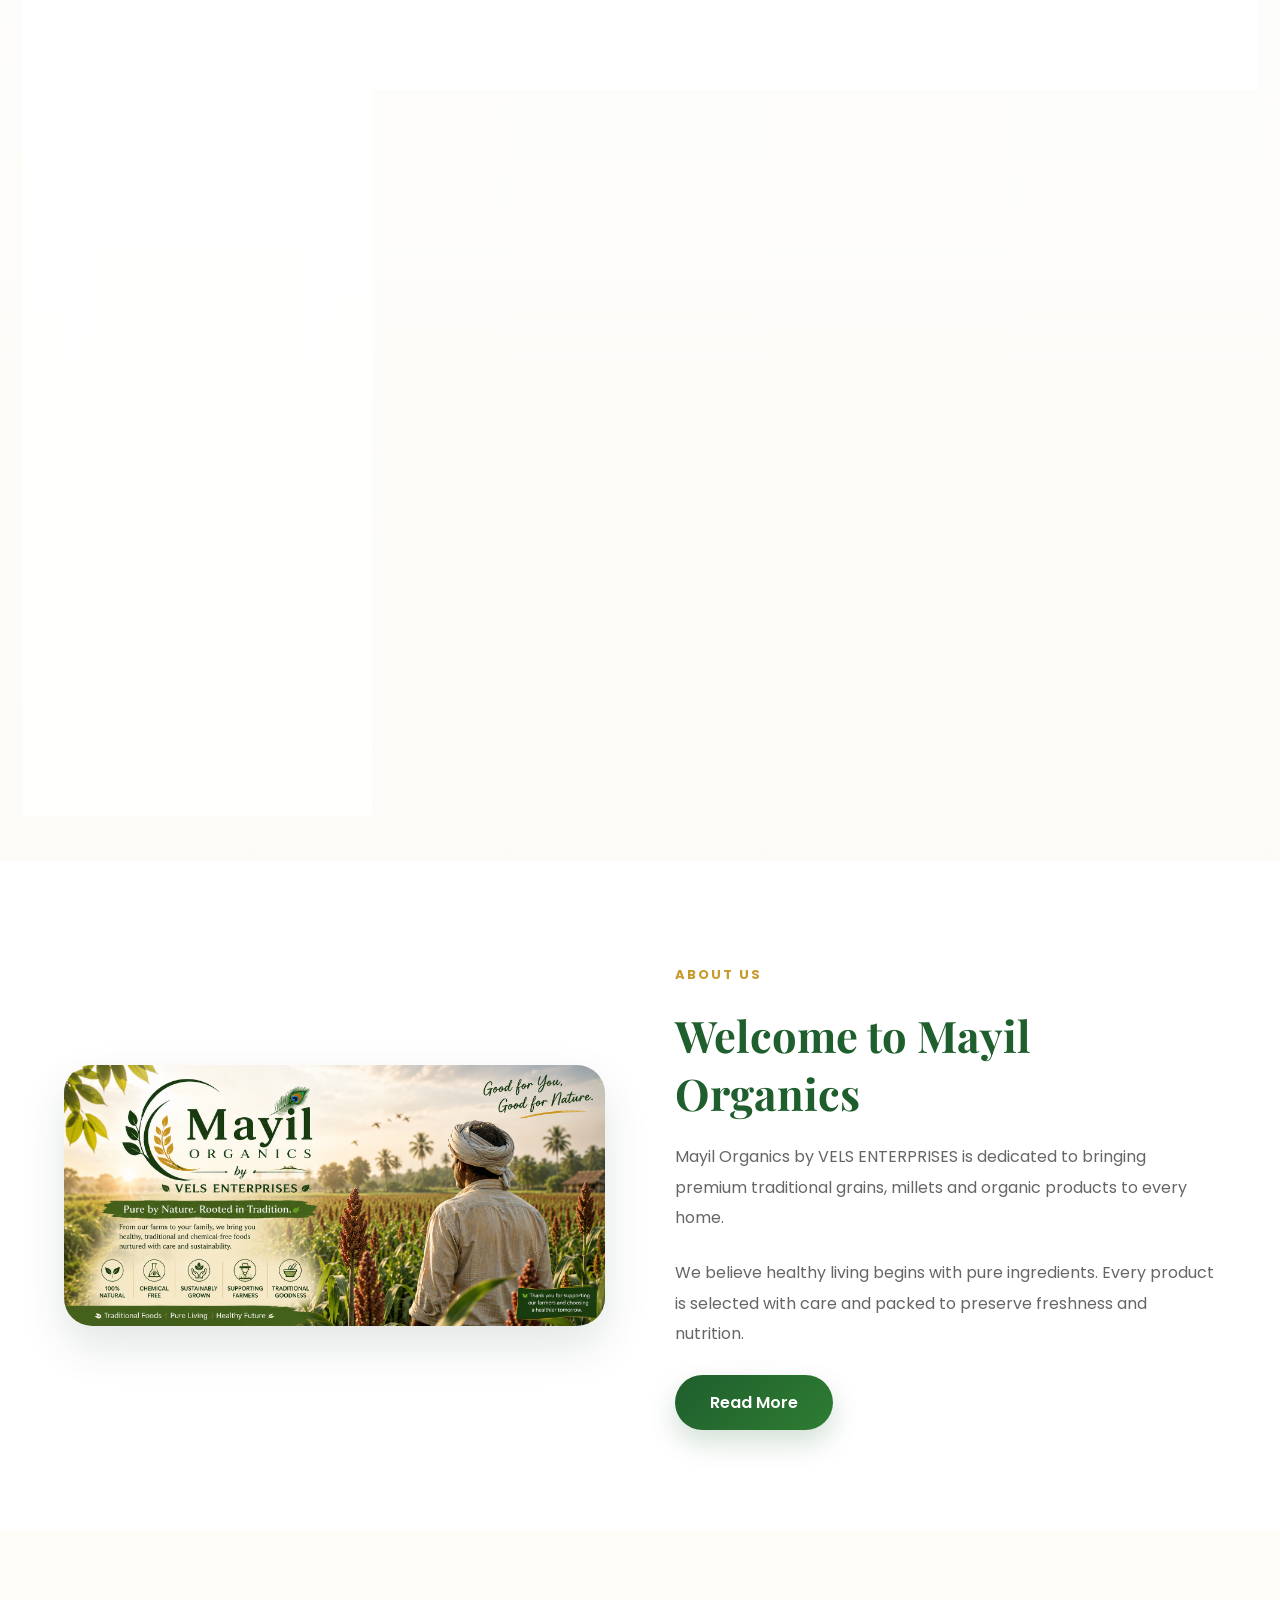
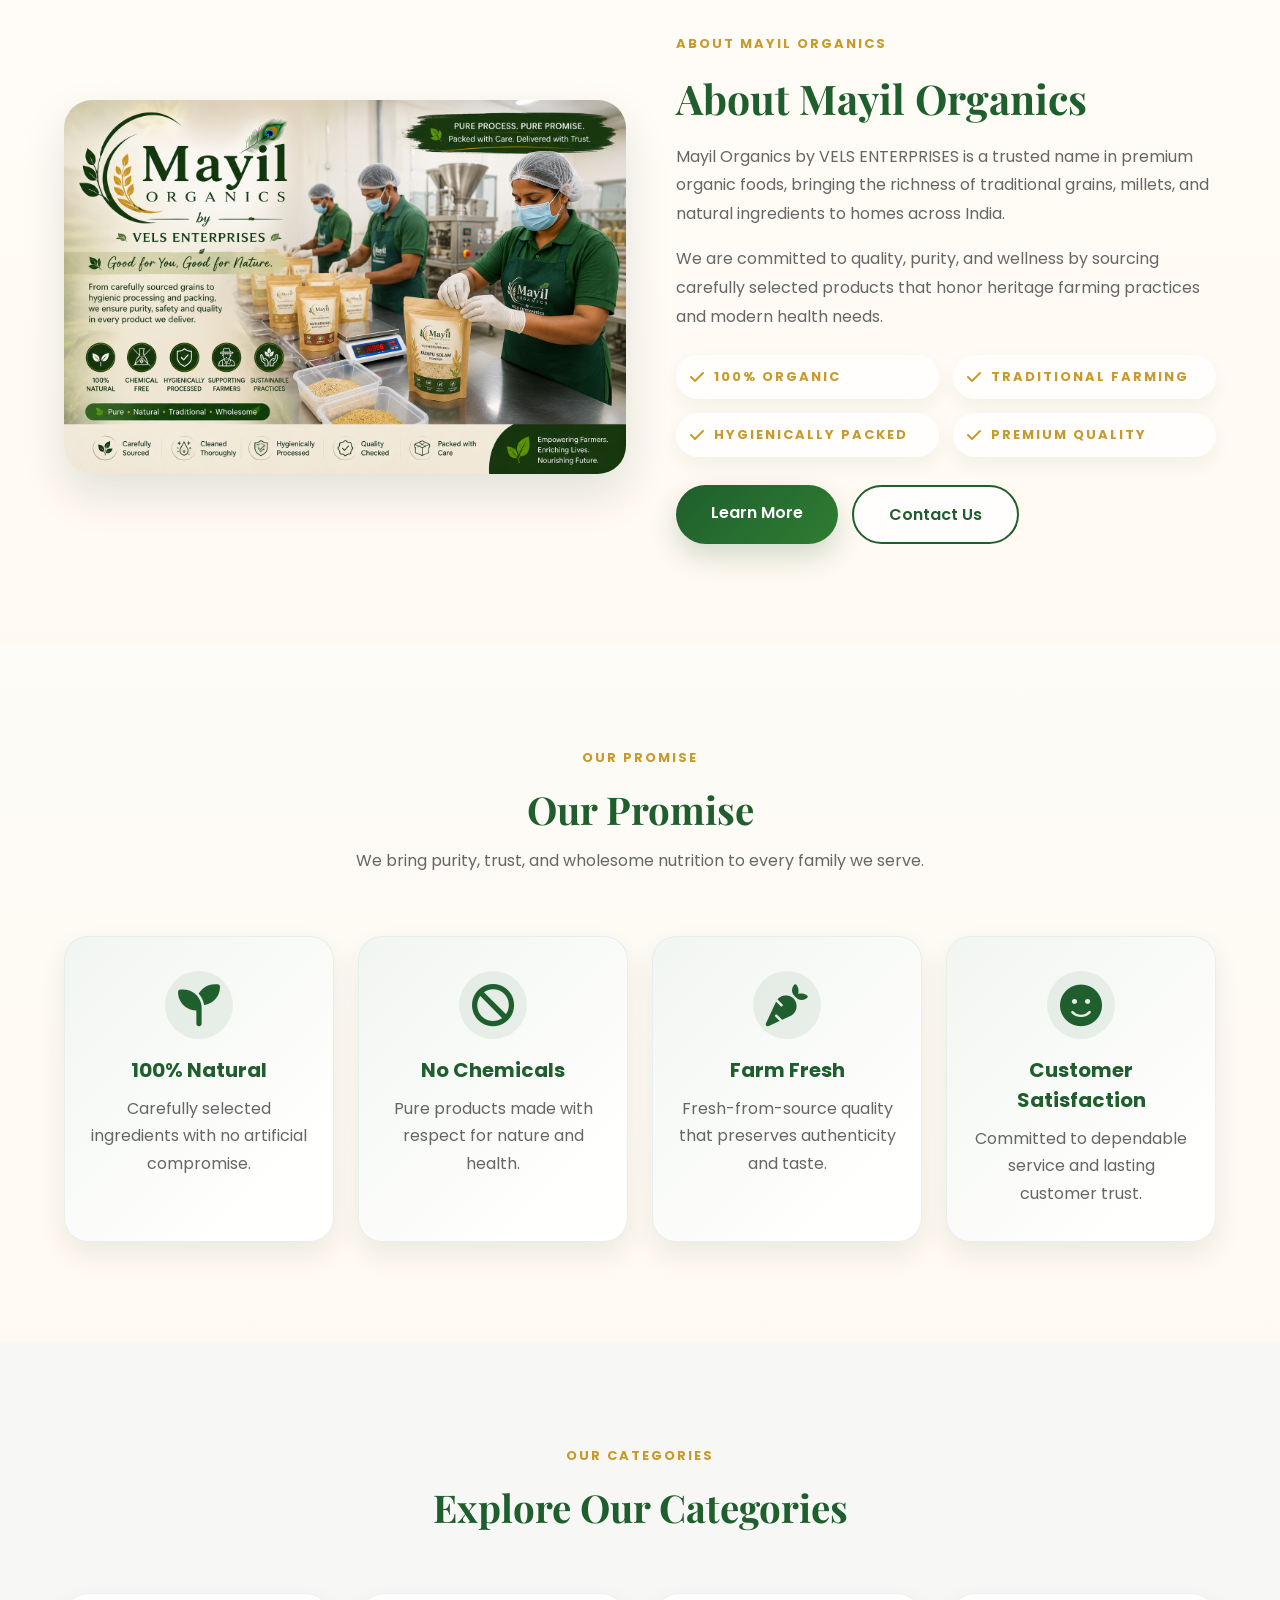
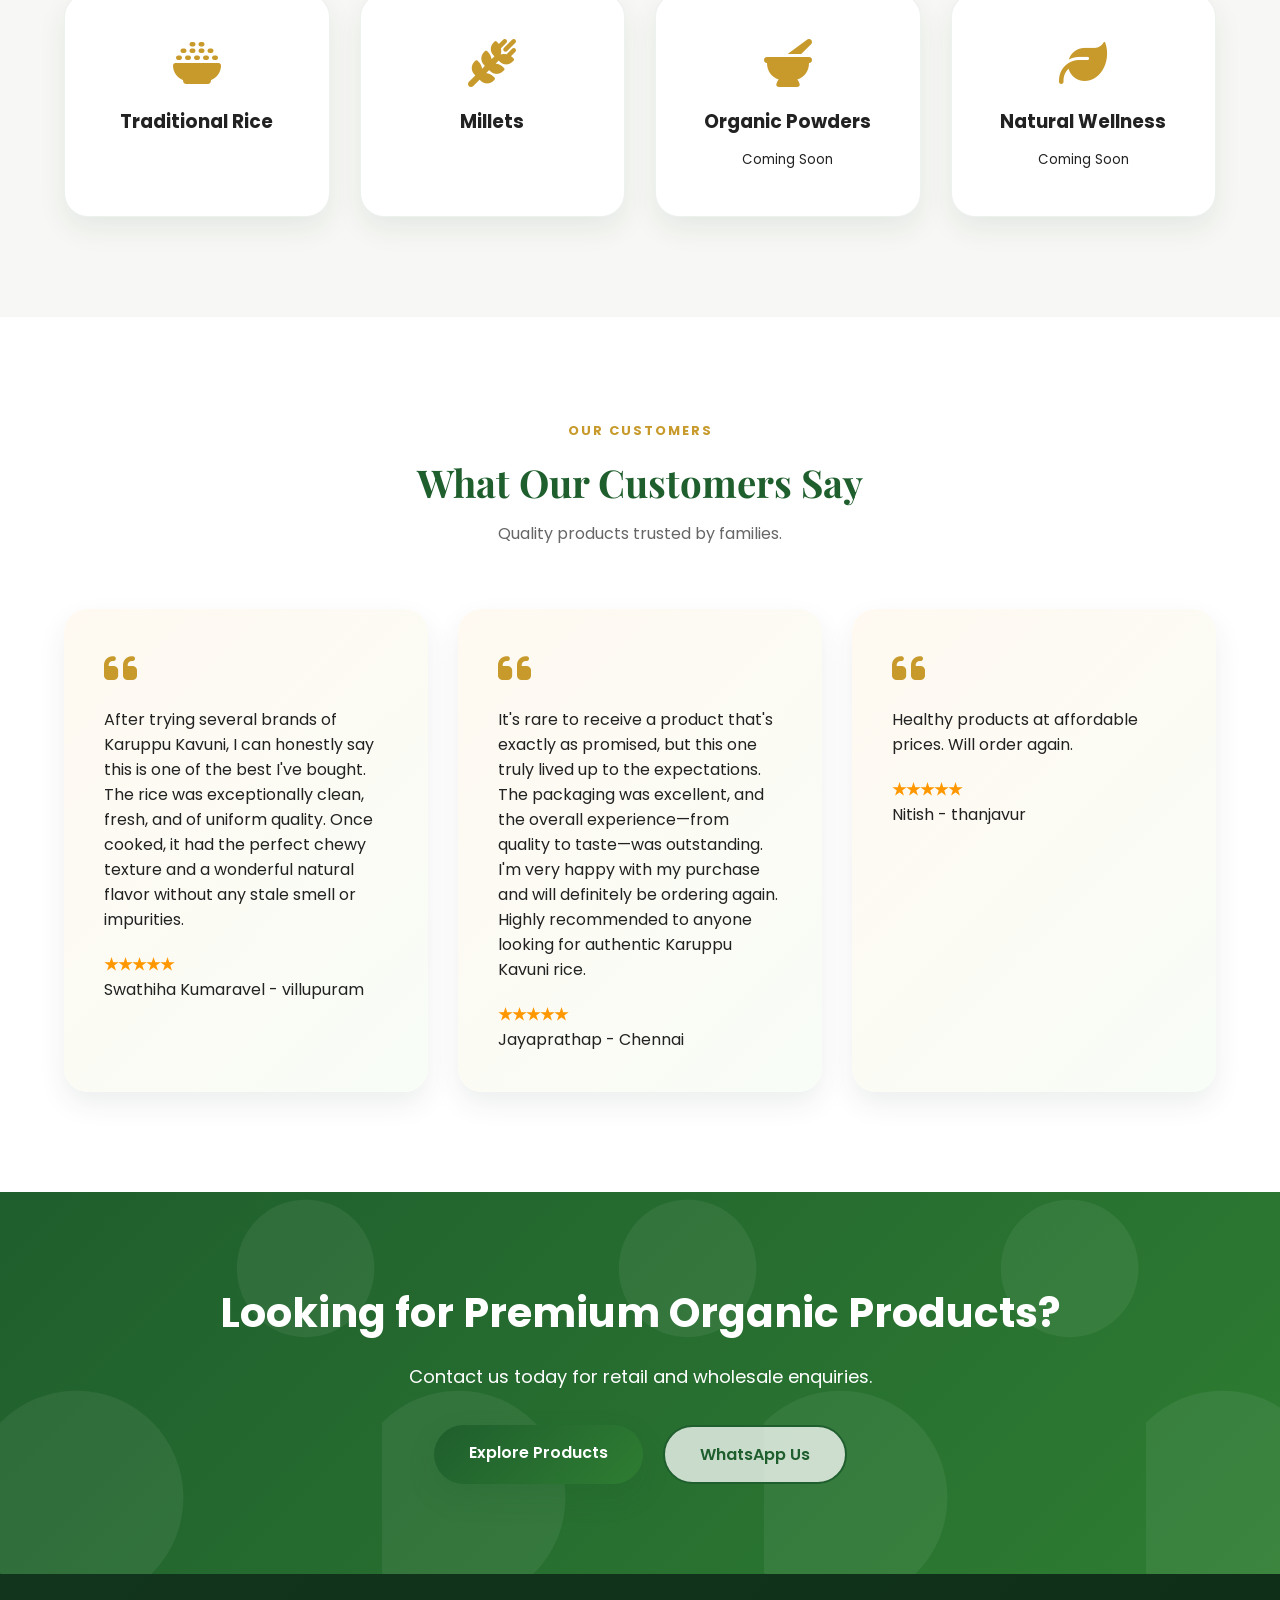
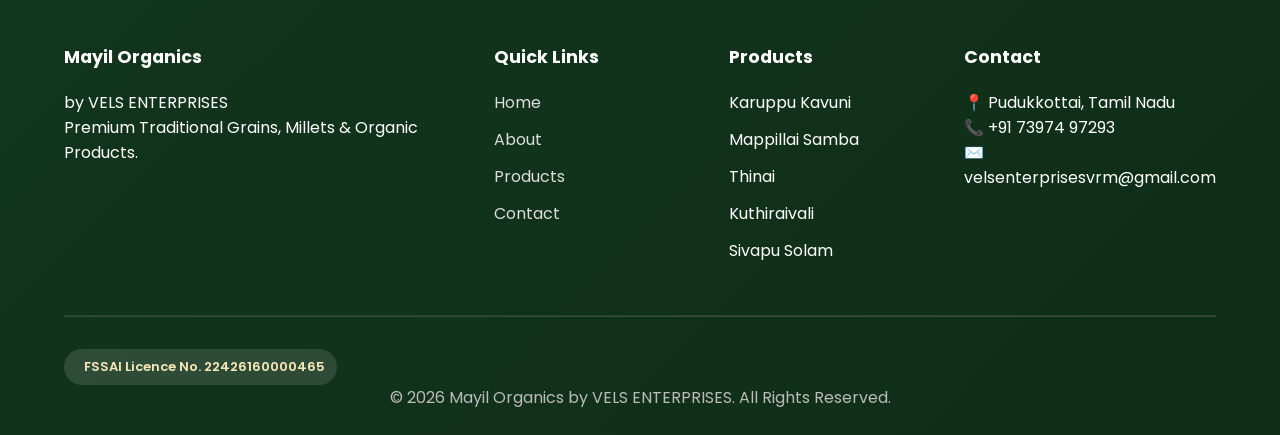
==== commit 71819d52: "Add files via upload" ====
--- a/index.html
+++ b/index.html
@@ -671,8 +671,7 @@
                 <i class="fa-solid fa-quote-left"></i>
 
                 <p>
-                    Excellent quality products with fresh taste.
-                    Highly recommended.
+                    After trying several brands of Karuppu Kavuni, I can honestly say this is one of the best I've bought. The rice was exceptionally clean, fresh, and of uniform quality. Once cooked, it had the perfect chewy texture and a wonderful natural flavor without any stale smell or impurities.
                 </p>
 
                 <h4>★★★★★</h4>
@@ -686,8 +685,7 @@
                 <i class="fa-solid fa-quote-left"></i>
 
                 <p>
-                    Traditional grains packed hygienically.
-                    Great customer support.
+                    It's rare to receive a product that's exactly as promised, but this one truly lived up to the expectations. The packaging was excellent, and the overall experience—from quality to taste—was outstanding. I'm very happy with my purchase and will definitely be ordering again. Highly recommended to anyone looking for authentic Karuppu Kavuni rice.
                 </p>
 
                 <h4>★★★★★</h4>
